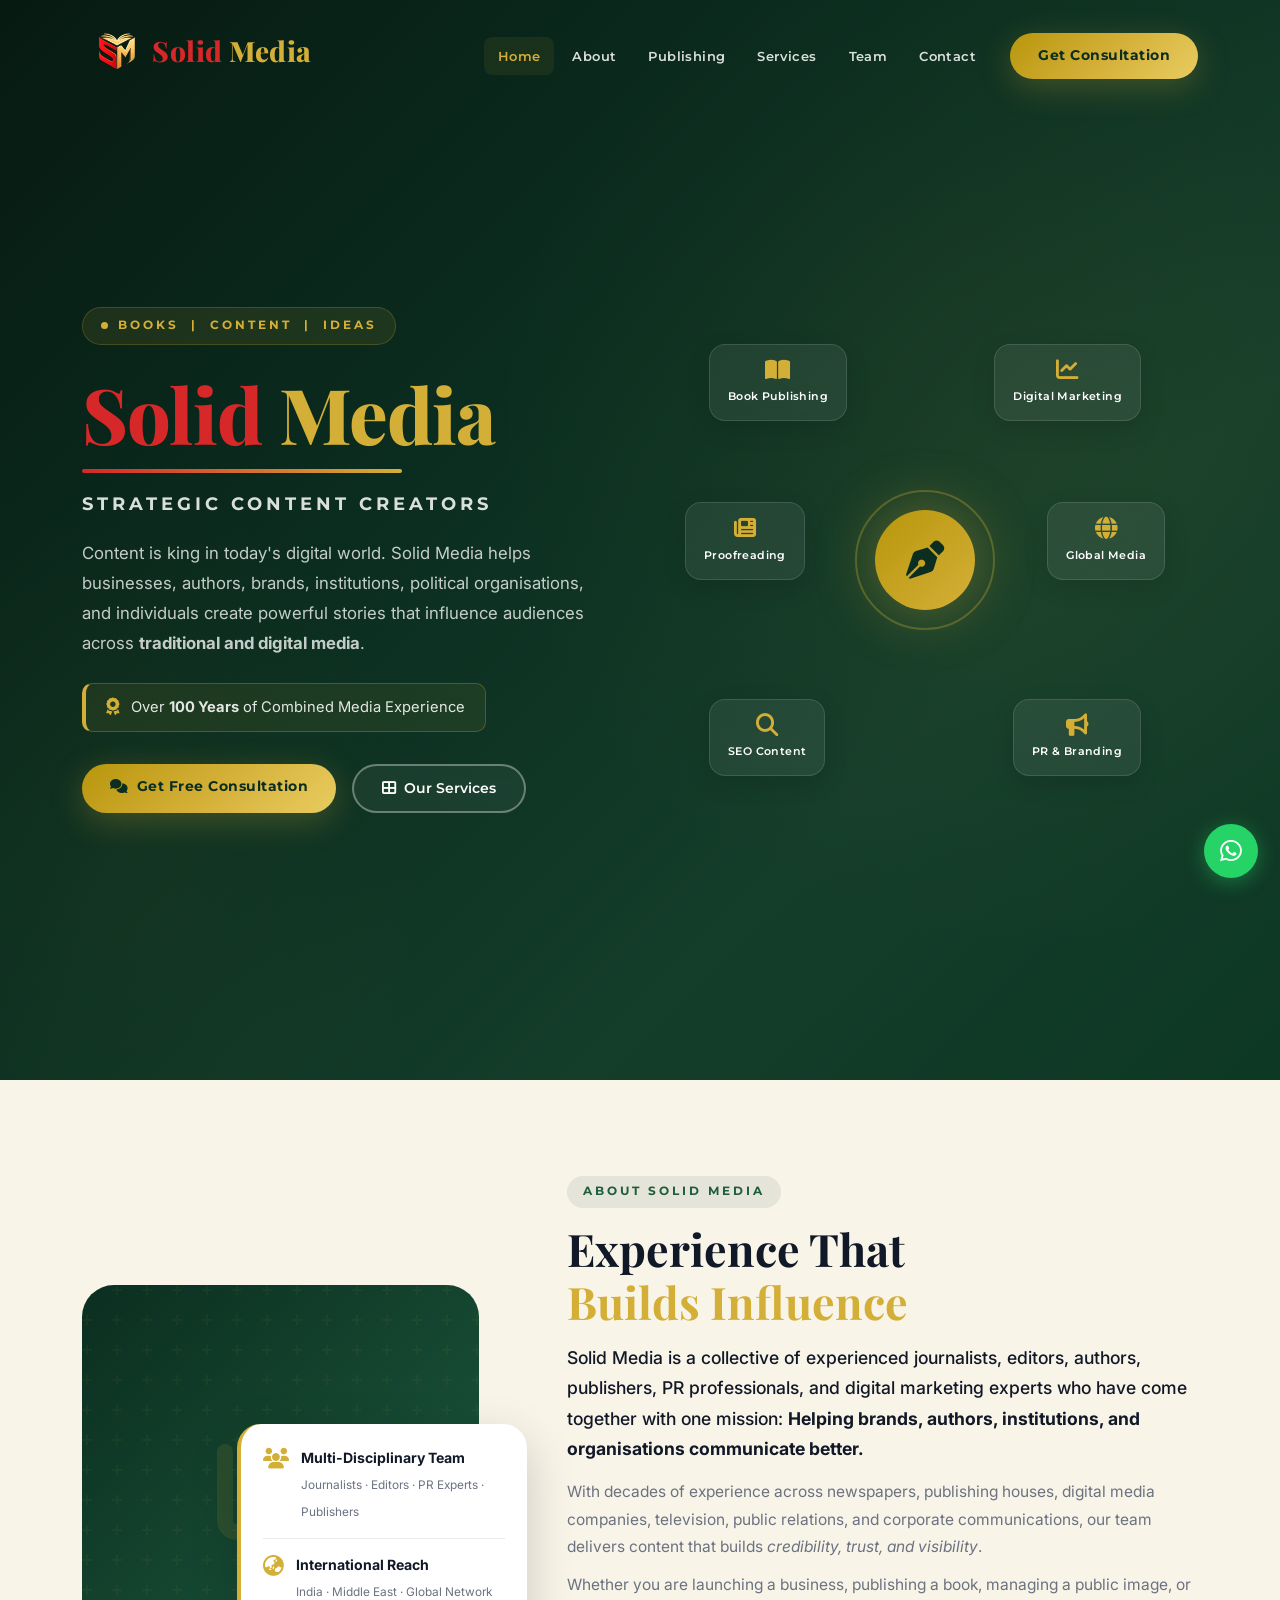
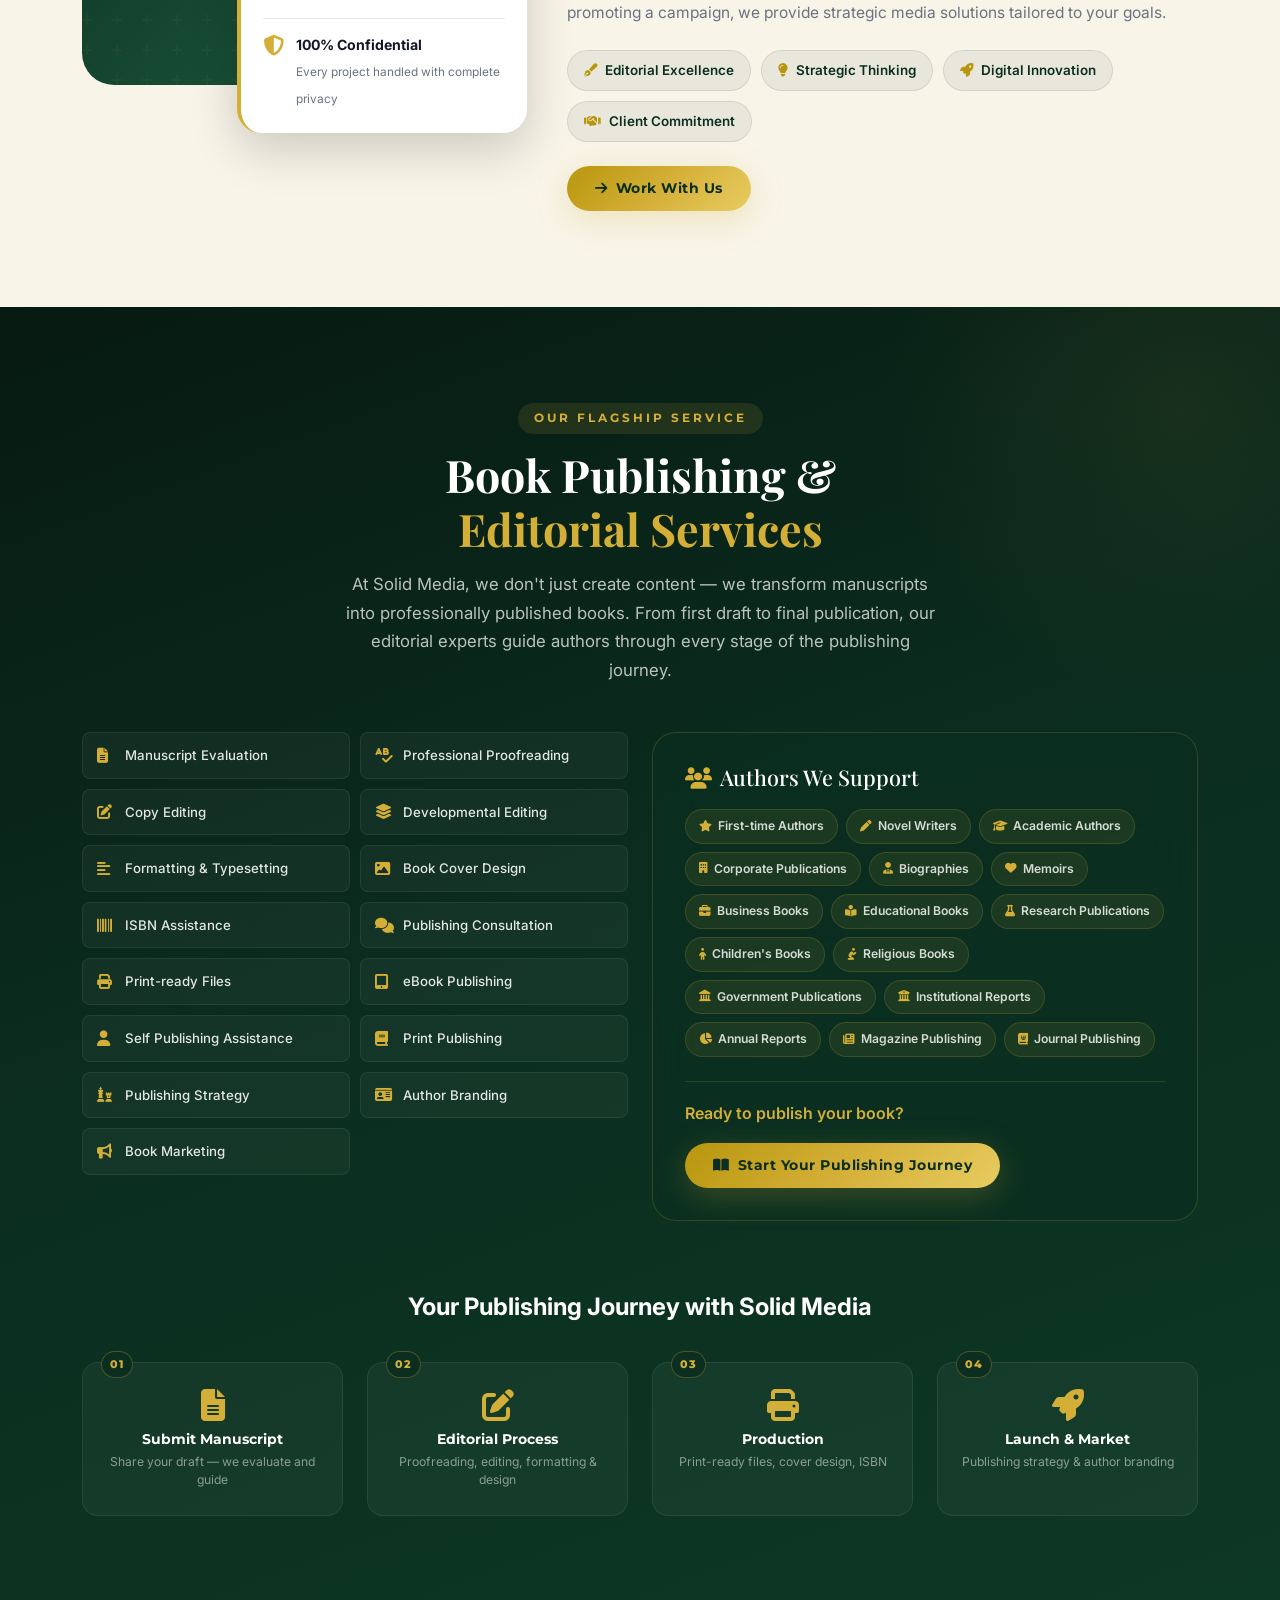
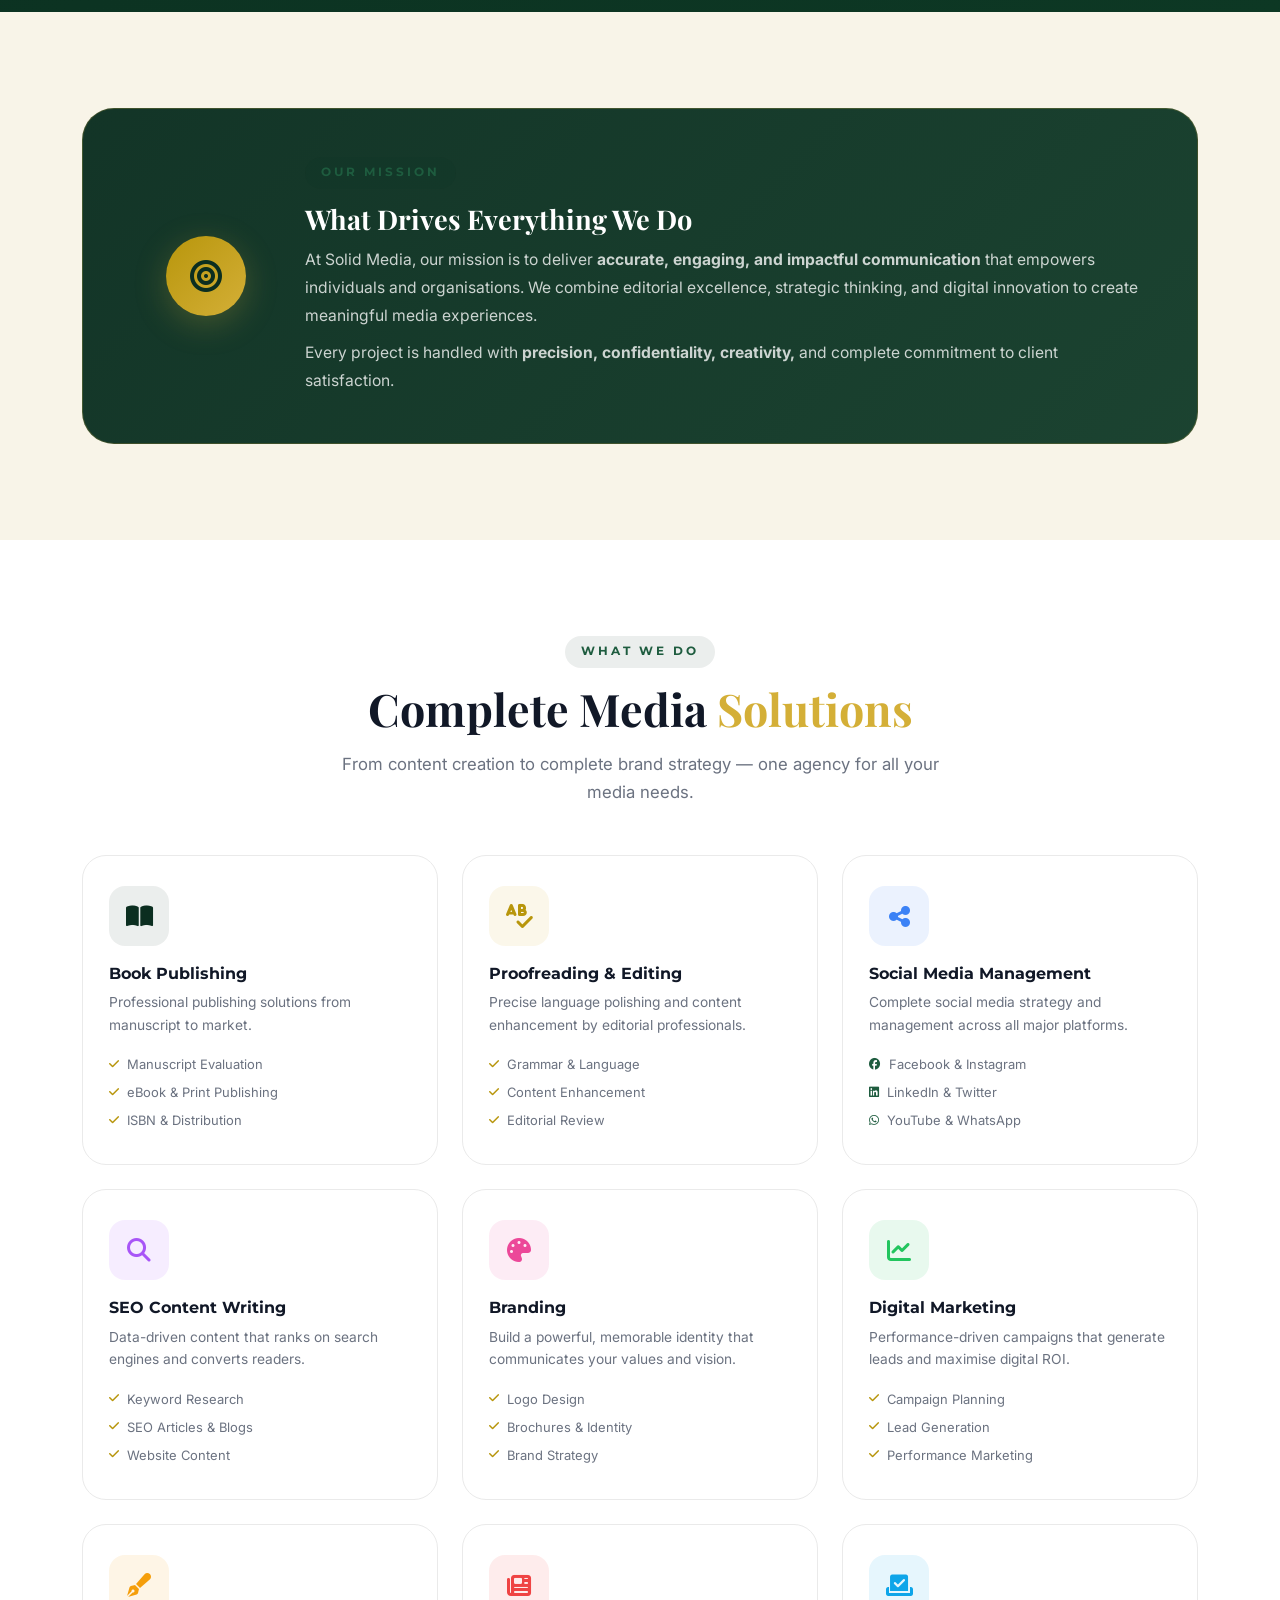
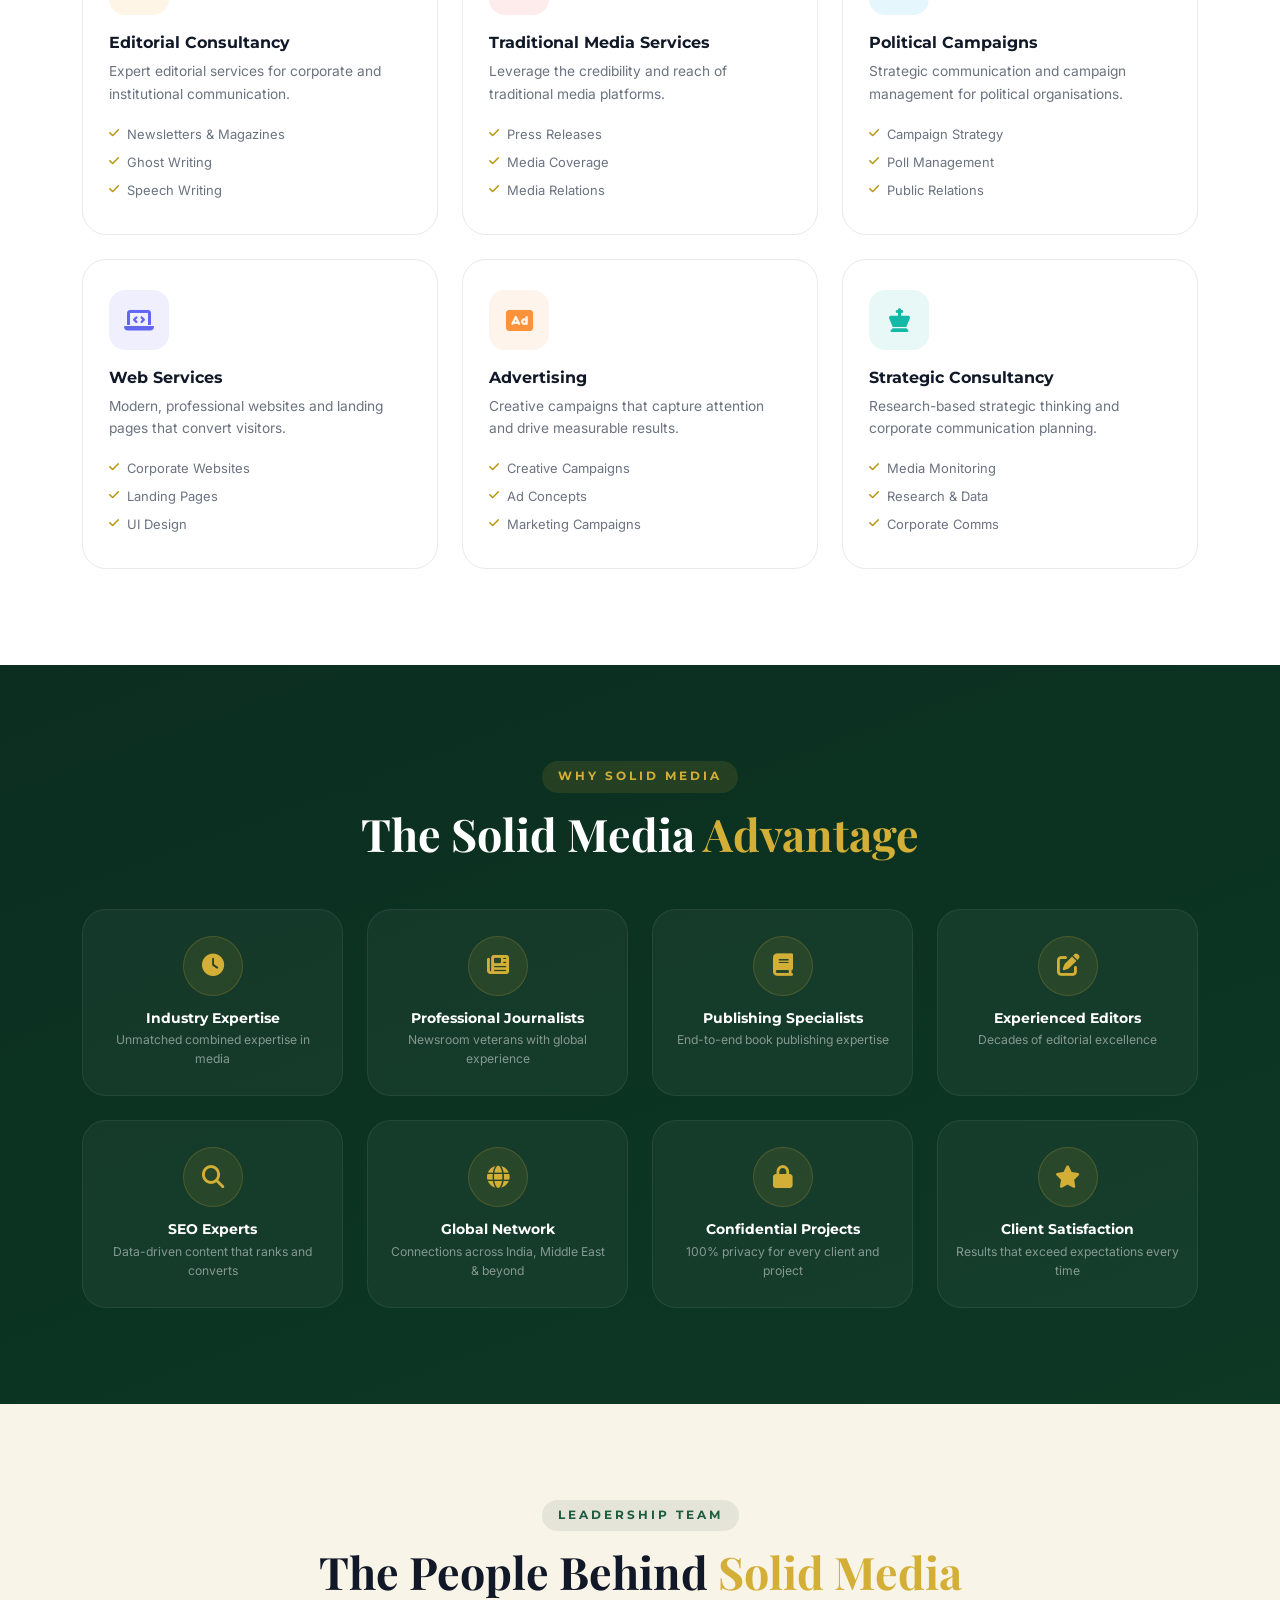
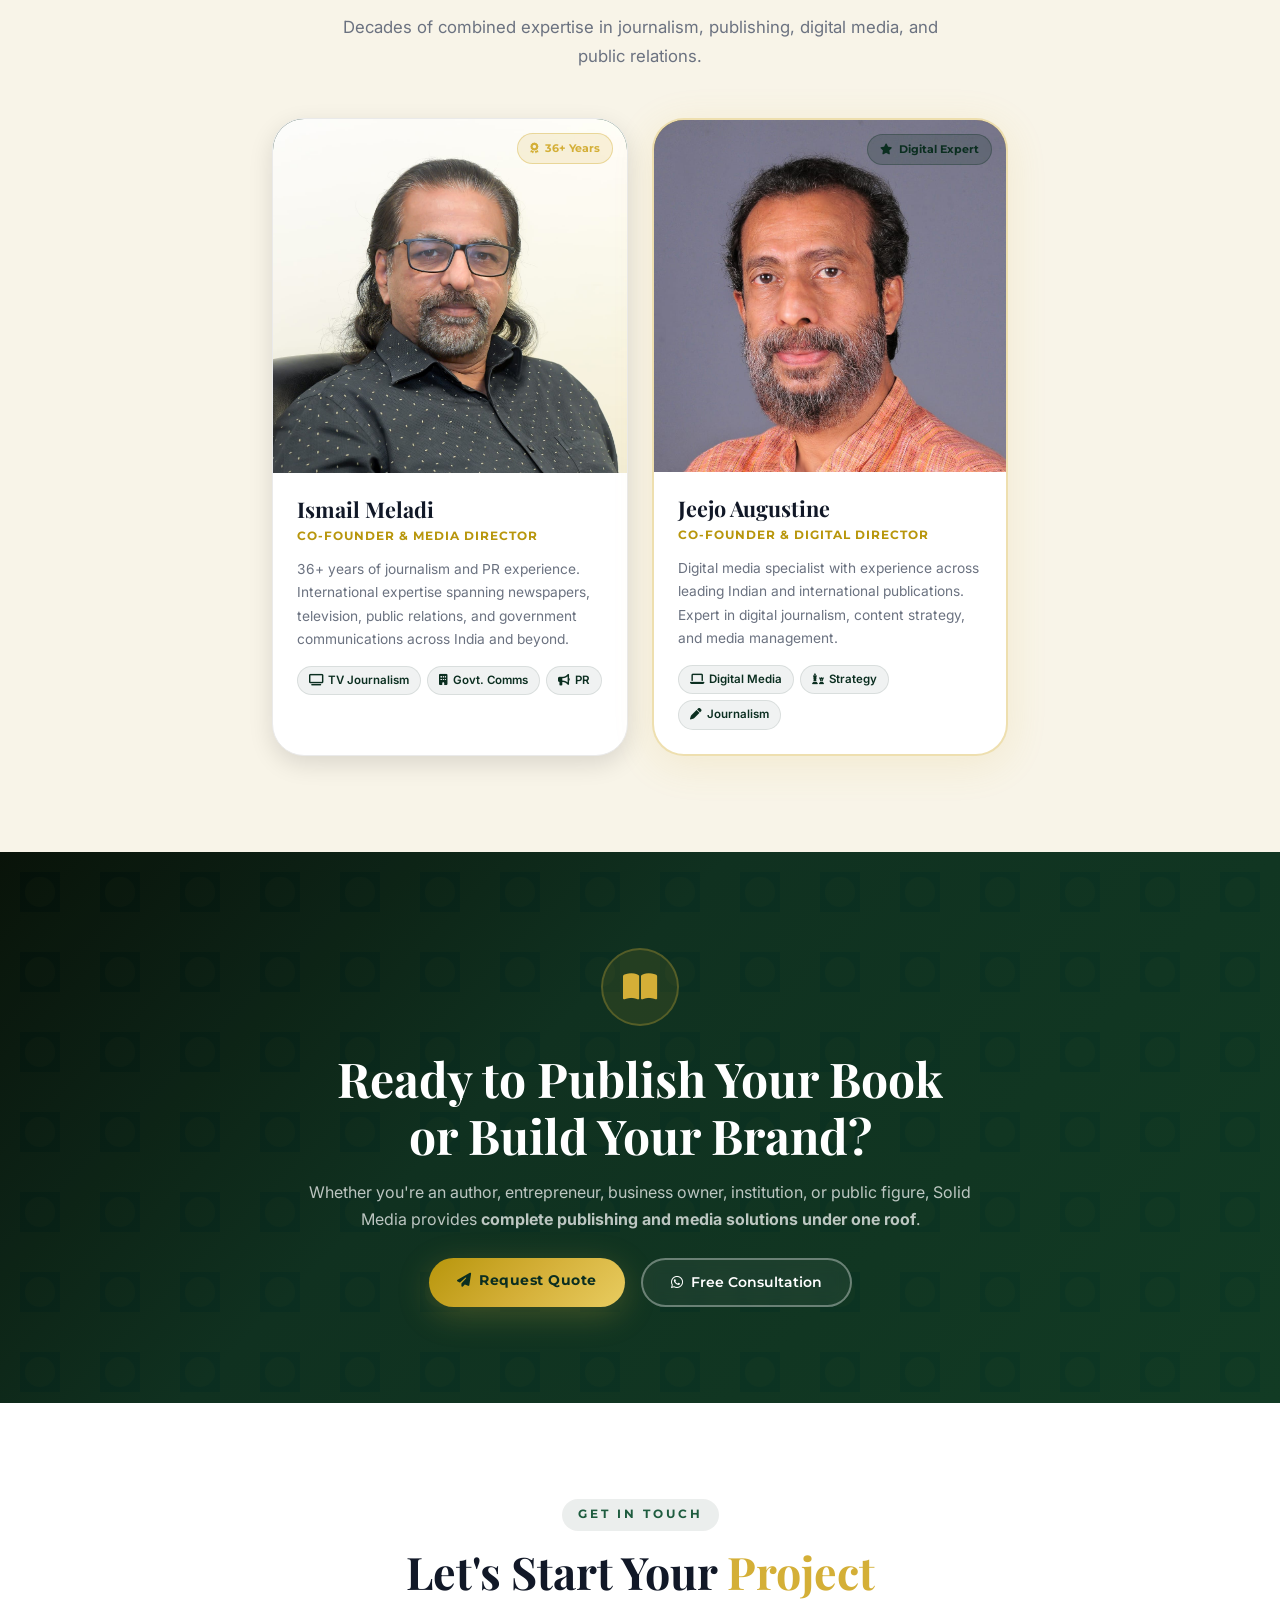
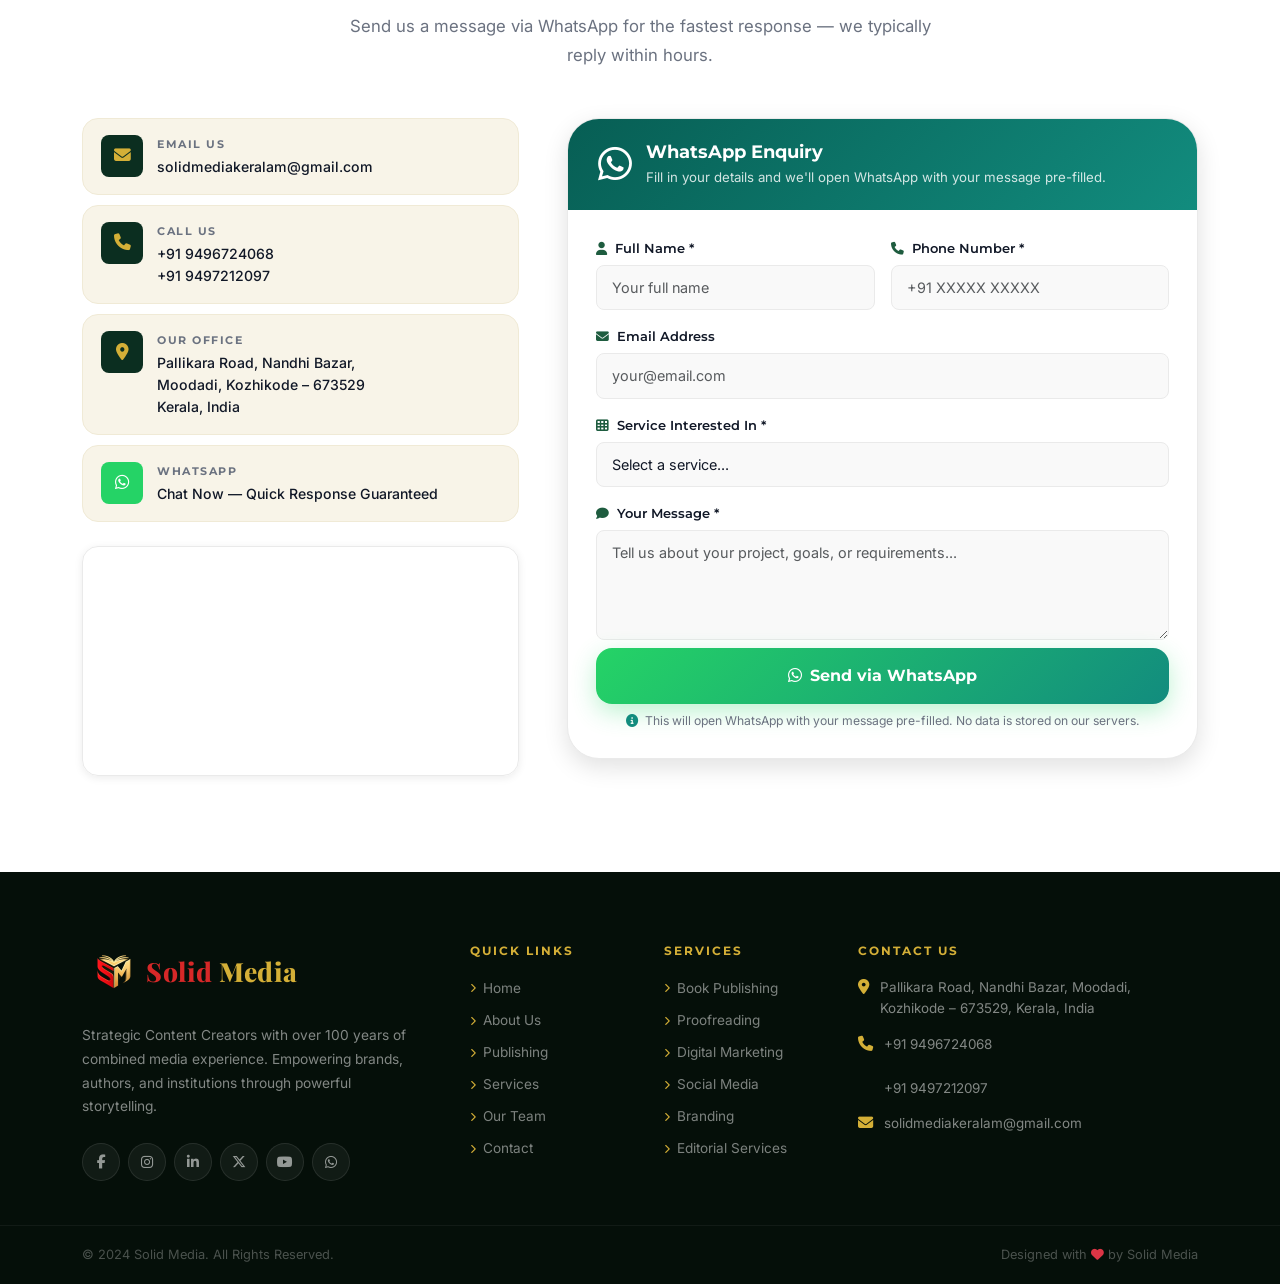
==== index.html @ 8f3c7fc7 "Move website to root" ====
<!DOCTYPE html>
<html lang="en">
<head>
    <meta charset="UTF-8">
    <meta name="viewport" content="width=device-width, initial-scale=1.0">
    <meta name="description" content="Solid Media helps businesses, authors, brands, institutions, and individuals create powerful stories that influence audiences across traditional and digital media.">
    <meta name="keywords" content="book publishing, digital marketing, content creation, proofreading, editorial services, Kerala, Kozhikode">
    <meta name="author" content="Solid Media">
    <title>Solid Media — Strategic Content Creators</title>

    <!-- Favicons -->
    <link rel="shortcut icon" href="static/favicon/favicon.ico" type="image/x-icon">
    <link rel="icon" type="image/png" sizes="16x16" href="static/favicon/favicon-16x16.png">
    <link rel="icon" type="image/png" sizes="32x32" href="static/favicon/favicon-32x32.png">
    <link rel="apple-touch-icon" sizes="180x180" href="static/favicon/apple-touch-icon.png">
    <link rel="manifest" href="static/favicon/site.webmanifest">

    <!-- Google Fonts -->
    <link rel="preconnect" href="https://fonts.googleapis.com">
    <link rel="preconnect" href="https://fonts.gstatic.com" crossorigin>
    <link href="https://fonts.googleapis.com/css2?family=Playfair+Display:wght@400;600;700;800&family=Inter:wght@300;400;500;600;700&family=Montserrat:wght@400;600;700;800&display=swap" rel="stylesheet">

    <!-- Bootstrap 5 -->
    <link href="https://cdn.jsdelivr.net/npm/bootstrap@5.3.2/dist/css/bootstrap.min.css" rel="stylesheet">

    <!-- Font Awesome 6 -->
    <link rel="stylesheet" href="https://cdnjs.cloudflare.com/ajax/libs/font-awesome/6.5.0/css/all.min.css">

    <!-- Custom CSS -->
    <link rel="stylesheet" href="static/css/style.css">
</head>
<body>

    <!-- ========== LOADING SCREEN ========== -->
    <div id="loadingScreen">
        <div class="loader-inner">
            <img src="static/images/solidmedialogo.png" alt="Solid Media" class="loader-logo-img">
            <div class="loader-bar"><div class="loader-progress"></div></div>
            <p class="loader-text">Strategic Content Creators</p>
        </div>
    </div>

    <!-- ========== STICKY NAVBAR ========== -->
    <nav class="navbar navbar-expand-lg fixed-top" id="mainNavbar">
        <div class="container">
            <!-- Logo -->
            <a class="navbar-brand d-flex align-items-center" href="#">
                <img src="static/images/solidmedialogo.png" alt="Solid Media" class="navbar-logo">
                <span class="navbar-brand-text"><span class="headline-red">Solid</span> <span class="text-gold">Media</span></span>
            </a>

            <!-- Mobile Toggle -->
            <button class="navbar-toggler" type="button" data-bs-toggle="collapse" data-bs-target="#navbarNav"
                    aria-controls="navbarNav" aria-expanded="false" aria-label="Toggle navigation">
                <span class="navbar-toggler-icon"></span>
            </button>

            <!-- Nav Links -->
            <div class="collapse navbar-collapse" id="navbarNav">
                <ul class="navbar-nav ms-auto align-items-lg-center gap-lg-1">
                    <li class="nav-item"><a class="nav-link" href="#home">Home</a></li>
                    <li class="nav-item"><a class="nav-link" href="#about">About</a></li>
                    <li class="nav-item"><a class="nav-link" href="#publishing">Publishing</a></li>
                    <li class="nav-item"><a class="nav-link" href="#services">Services</a></li>
                    <li class="nav-item"><a class="nav-link" href="#team">Team</a></li>
                    <li class="nav-item"><a class="nav-link" href="#contact">Contact</a></li>
                    <li class="nav-item ms-lg-3">
                        <a class="btn btn-gold" href="#contact">Get Consultation</a>
                    </li>
                </ul>
            </div>
        </div>
    </nav>

    <!-- ========== MAIN CONTENT ========== -->
    <main>

        <!-- ============================================================
             HERO SECTION
        ============================================================ -->
        <section class="hero-section" id="home">
            <div class="hero-bg-overlay"></div>
            <div class="hero-particles" id="particles"></div>

            <div class="container hero-container">
                <div class="row align-items-center min-vh-100">

                    <!-- Hero Text -->
                    <div class="col-lg-6 hero-text" data-aos="fade-right">

                        <div class="hero-eyebrow">
                            <span class="eyebrow-dot"></span>
                            Books &nbsp;|&nbsp; Content &nbsp;|&nbsp; Ideas
                        </div>

                        <div class="hero-title">
                            <h1 class="hero-headline">
                                <span class="headline-red">Solid</span>
                                <span class="headline-gold">Media</span>
                            </h1>
                            <div class="headline-line"></div>
                            <p class="hero-subtitle">Strategic Content Creators</p>
                        </div>

                        <p class="hero-sub">
                            Content is king in today's digital world. Solid Media helps businesses, authors, brands,
                            institutions, political organisations, and individuals create powerful stories that
                            influence audiences across <strong>traditional and digital media</strong>.
                        </p>

                        <div class="hero-badge">
                            <i class="fas fa-award"></i>
                            <span>Over <strong>100 Years</strong> of Combined Media Experience</span>
                        </div>

                        <div class="hero-cta gap-3 mt-4 d-flex flex-wrap">
                            <a href="#contact" class="btn btn-gold btn-lg">
                                <i class="fas fa-comments me-2"></i>Get Free Consultation
                            </a>
                            <a href="#services" class="btn btn-outline-light btn-lg">
                                <i class="fas fa-th-large me-2"></i>Our Services
                            </a>
                        </div>

                    </div>

                    <!-- Hero Illustration -->
                    <div class="col-lg-6 hero-visual" data-aos="fade-left" data-aos-delay="200">
                        <div class="hero-illustration">
                            <div class="hero-card hero-card-1">
                                <i class="fas fa-book-open"></i>
                                <span>Book Publishing</span>
                            </div>
                            <div class="hero-card hero-card-2">
                                <i class="fas fa-chart-line"></i>
                                <span>Digital Marketing</span>
                            </div>
                            <div class="hero-card hero-card-3">
                                <i class="fas fa-newspaper"></i>
                                <span>Proofreading</span>
                            </div>
                            <div class="hero-card hero-card-4">
                                <i class="fas fa-globe"></i>
                                <span>Global Media</span>
                            </div>
                            <div class="hero-center-orb">
                                <div class="orb-ring"></div>
                                <div class="orb-inner">
                                    <i class="fas fa-pen-nib"></i>
                                </div>
                            </div>
                            <div class="hero-card hero-card-5">
                                <i class="fas fa-search"></i>
                                <span>SEO Content</span>
                            </div>
                            <div class="hero-card hero-card-6">
                                <i class="fas fa-bullhorn"></i>
                                <span>PR & Branding</span>
                            </div>
                        </div>
                    </div>

                </div>
            </div>
        </section>


        <!-- ============================================================
             ABOUT SECTION
        ============================================================ -->
        <section class="about-section section-pad" id="about">
            <div class="container">
                <div class="row g-5 align-items-center">

                    <!-- About Visual -->
                    <div class="col-lg-5" data-aos="fade-right">
                        <div class="about-visual-wrap">
                            <div class="about-img-bg"></div>
                            <div class="about-stats-card">
                                <div class="as-item">
                                    <i class="fas fa-users"></i>
                                    <div>
                                        <strong>Multi-Disciplinary Team</strong>
                                        <span>Journalists · Editors · PR Experts · Publishers</span>
                                    </div>
                                </div>
                                <div class="as-item">
                                    <i class="fas fa-globe-asia"></i>
                                    <div>
                                        <strong>International Reach</strong>
                                        <span>India · Middle East · Global Network</span>
                                    </div>
                                </div>
                                <div class="as-item">
                                    <i class="fas fa-shield-alt"></i>
                                    <div>
                                        <strong>100% Confidential</strong>
                                        <span>Every project handled with complete privacy</span>
                                    </div>
                                </div>
                            </div>
                        </div>
                    </div>

                    <!-- About Text -->
                    <div class="col-lg-7" data-aos="fade-left">
                        <div class="section-label">About Solid Media</div>
                        <h2 class="section-heading">Experience That<br><span class="text-gold">Builds Influence</span></h2>
                        <p class="about-lead">
                            Solid Media is a collective of experienced journalists, editors, authors, publishers, PR
                            professionals, and digital marketing experts who have come together with one mission:
                            <strong>Helping brands, authors, institutions, and organisations communicate better.</strong>
                        </p>
                        <p class="about-body">
                            With decades of experience across newspapers, publishing houses, digital media companies,
                            television, public relations, and corporate communications, our team delivers content that
                            builds <em>credibility, trust, and visibility</em>.
                        </p>
                        <p class="about-body">
                            Whether you are launching a business, publishing a book, managing a public image, or
                            promoting a campaign, we provide strategic media solutions tailored to your goals.
                        </p>

                        <div class="about-pillars mt-4">
                            <div class="pillar-item"><i class="fas fa-pen-fancy"></i><span>Editorial Excellence</span></div>
                            <div class="pillar-item"><i class="fas fa-lightbulb"></i><span>Strategic Thinking</span></div>
                            <div class="pillar-item"><i class="fas fa-rocket"></i><span>Digital Innovation</span></div>
                            <div class="pillar-item"><i class="fas fa-handshake"></i><span>Client Commitment</span></div>
                        </div>

                        <a href="#contact" class="btn btn-gold mt-4">
                            <i class="fas fa-arrow-right me-2"></i>Work With Us
                        </a>
                    </div>

                </div>
            </div>
        </section>


        <!-- ============================================================
             BOOK PUBLISHING — FLAGSHIP SECTION
        ============================================================ -->
        <section class="publishing-section section-pad" id="publishing">
            <div class="publishing-bg-accent"></div>
            <div class="container">

                <div class="text-center mb-5" data-aos="fade-up">
                    <div class="section-label label-gold">Our Flagship Service</div>
                    <h2 class="section-heading heading-light">
                        Book Publishing &<br><span class="text-gold">Editorial Services</span>
                    </h2>
                    <p class="section-sub text-light-muted">
                        At Solid Media, we don't just create content — we transform manuscripts into professionally
                        published books. From first draft to final publication, our editorial experts guide authors
                        through every stage of the publishing journey.
                    </p>
                </div>

                <div class="row g-4 mb-5">

                    <!-- Left: Services List -->
                    <div class="col-lg-6" data-aos="fade-right">
                        <div class="pub-services-grid">
                            <div class="pub-service-item"><i class="fas fa-file-alt"></i><span>Manuscript Evaluation</span></div>
                            <div class="pub-service-item"><i class="fas fa-spell-check"></i><span>Professional Proofreading</span></div>
                            <div class="pub-service-item"><i class="fas fa-edit"></i><span>Copy Editing</span></div>
                            <div class="pub-service-item"><i class="fas fa-layer-group"></i><span>Developmental Editing</span></div>
                            <div class="pub-service-item"><i class="fas fa-align-left"></i><span>Formatting & Typesetting</span></div>
                            <div class="pub-service-item"><i class="fas fa-image"></i><span>Book Cover Design</span></div>
                            <div class="pub-service-item"><i class="fas fa-barcode"></i><span>ISBN Assistance</span></div>
                            <div class="pub-service-item"><i class="fas fa-comments"></i><span>Publishing Consultation</span></div>
                            <div class="pub-service-item"><i class="fas fa-print"></i><span>Print-ready Files</span></div>
                            <div class="pub-service-item"><i class="fas fa-tablet-alt"></i><span>eBook Publishing</span></div>
                            <div class="pub-service-item"><i class="fas fa-user"></i><span>Self Publishing Assistance</span></div>
                            <div class="pub-service-item"><i class="fas fa-book"></i><span>Print Publishing</span></div>
                            <div class="pub-service-item"><i class="fas fa-chess"></i><span>Publishing Strategy</span></div>
                            <div class="pub-service-item"><i class="fas fa-id-card"></i><span>Author Branding</span></div>
                            <div class="pub-service-item"><i class="fas fa-bullhorn"></i><span>Book Marketing</span></div>
                        </div>
                    </div>

                    <!-- Right: Author Types -->
                    <div class="col-lg-6" data-aos="fade-left">
                        <div class="pub-authors-card glass-card-dark h-100">
                            <h4 class="pub-authors-heading">
                                <i class="fas fa-users me-2 text-gold"></i>Authors We Support
                            </h4>
                            <div class="pub-author-tags">
                                <span class="author-tag"><i class="fas fa-star"></i> First-time Authors</span>
                                <span class="author-tag"><i class="fas fa-pen"></i> Novel Writers</span>
                                <span class="author-tag"><i class="fas fa-graduation-cap"></i> Academic Authors</span>
                                <span class="author-tag"><i class="fas fa-building"></i> Corporate Publications</span>
                                <span class="author-tag"><i class="fas fa-user-tie"></i> Biographies</span>
                                <span class="author-tag"><i class="fas fa-heart"></i> Memoirs</span>
                                <span class="author-tag"><i class="fas fa-briefcase"></i> Business Books</span>
                                <span class="author-tag"><i class="fas fa-book-reader"></i> Educational Books</span>
                                <span class="author-tag"><i class="fas fa-flask"></i> Research Publications</span>
                                <span class="author-tag"><i class="fas fa-child"></i> Children's Books</span>
                                <span class="author-tag"><i class="fas fa-pray"></i> Religious Books</span>
                                <span class="author-tag"><i class="fas fa-landmark"></i> Government Publications</span>
                                <span class="author-tag"><i class="fas fa-university"></i> Institutional Reports</span>
                                <span class="author-tag"><i class="fas fa-chart-pie"></i> Annual Reports</span>
                                <span class="author-tag"><i class="fas fa-newspaper"></i> Magazine Publishing</span>
                                <span class="author-tag"><i class="fas fa-journal-whills"></i> Journal Publishing</span>
                            </div>
                            <div class="pub-cta-box mt-4">
                                <p class="text-gold fw-semibold mb-3">Ready to publish your book?</p>
                                <a href="#contact" class="btn btn-gold">
                                    <i class="fas fa-book-open me-2"></i>Start Your Publishing Journey
                                </a>
                            </div>
                        </div>
                    </div>
                </div>

                <!-- Journey Steps -->
                <div class="row g-4 mt-2" data-aos="fade-up">
                    <div class="col-12 text-center mb-2">
                        <h4 class="text-white fw-bold">Your Publishing Journey with Solid Media</h4>
                    </div>
                    <div class="col-md-3 col-6">
                        <div class="journey-step">
                            <div class="step-num">01</div>
                            <i class="fas fa-file-alt step-icon"></i>
                            <h6>Submit Manuscript</h6>
                            <p>Share your draft — we evaluate and guide</p>
                        </div>
                    </div>
                    <div class="col-md-3 col-6">
                        <div class="journey-step">
                            <div class="step-num">02</div>
                            <i class="fas fa-edit step-icon"></i>
                            <h6>Editorial Process</h6>
                            <p>Proofreading, editing, formatting & design</p>
                        </div>
                    </div>
                    <div class="col-md-3 col-6">
                        <div class="journey-step">
                            <div class="step-num">03</div>
                            <i class="fas fa-print step-icon"></i>
                            <h6>Production</h6>
                            <p>Print-ready files, cover design, ISBN</p>
                        </div>
                    </div>
                    <div class="col-md-3 col-6">
                        <div class="journey-step">
                            <div class="step-num">04</div>
                            <i class="fas fa-rocket step-icon"></i>
                            <h6>Launch & Market</h6>
                            <p>Publishing strategy & author branding</p>
                        </div>
                    </div>
                </div>

            </div>
        </section>


        <!-- ============================================================
             OUR MISSION
        ============================================================ -->
        <section class="mission-section section-pad" id="mission">
            <div class="container">
                <div class="mission-card glass-card-green" data-aos="zoom-in">
                    <div class="row align-items-center g-4">
                        <div class="col-lg-2 text-center">
                            <div class="mission-icon">
                                <i class="fas fa-bullseye"></i>
                            </div>
                        </div>
                        <div class="col-lg-10">
                            <div class="section-label">Our Mission</div>
                            <h3 class="mission-heading">What Drives Everything We Do</h3>
                            <p class="mission-text">
                                At Solid Media, our mission is to deliver <strong>accurate, engaging, and impactful communication</strong>
                                that empowers individuals and organisations. We combine editorial excellence, strategic thinking,
                                and digital innovation to create meaningful media experiences.
                            </p>
                            <p class="mission-text mb-0">
                                Every project is handled with <strong>precision, confidentiality, creativity,</strong> and complete
                                commitment to client satisfaction.
                            </p>
                        </div>
                    </div>
                </div>
            </div>
        </section>


        <!-- ============================================================
             SERVICES SECTION
        ============================================================ -->
        <section class="services-section section-pad" id="services">
            <div class="container">
                <div class="text-center mb-5" data-aos="fade-up">
                    <div class="section-label">What We Do</div>
                    <h2 class="section-heading">Complete Media <span class="text-gold">Solutions</span></h2>
                    <p class="section-sub">From content creation to complete brand strategy — one agency for all your media needs.</p>
                </div>

                <div class="row g-4">
                    <div class="col-lg-4 col-md-6" data-aos="fade-up" data-aos-delay="0">
                        <div class="service-card h-100">
                            <div class="sc-icon sc-icon-1"><i class="fas fa-book-open"></i></div>
                            <h4 class="sc-title">Book Publishing</h4>
                            <p class="sc-desc">Professional publishing solutions from manuscript to market.</p>
                            <ul class="sc-list">
                                <li><i class="fas fa-check"></i> Manuscript Evaluation</li>
                                <li><i class="fas fa-check"></i> eBook & Print Publishing</li>
                                <li><i class="fas fa-check"></i> ISBN & Distribution</li>
                            </ul>
                        </div>
                    </div>
                    <div class="col-lg-4 col-md-6" data-aos="fade-up" data-aos-delay="60">
                        <div class="service-card h-100">
                            <div class="sc-icon sc-icon-2"><i class="fas fa-spell-check"></i></div>
                            <h4 class="sc-title">Proofreading & Editing</h4>
                            <p class="sc-desc">Precise language polishing and content enhancement by editorial professionals.</p>
                            <ul class="sc-list">
                                <li><i class="fas fa-check"></i> Grammar & Language</li>
                                <li><i class="fas fa-check"></i> Content Enhancement</li>
                                <li><i class="fas fa-check"></i> Editorial Review</li>
                            </ul>
                        </div>
                    </div>
                    <div class="col-lg-4 col-md-6" data-aos="fade-up" data-aos-delay="120">
                        <div class="service-card h-100">
                            <div class="sc-icon sc-icon-3"><i class="fas fa-share-alt"></i></div>
                            <h4 class="sc-title">Social Media Management</h4>
                            <p class="sc-desc">Complete social media strategy and management across all major platforms.</p>
                            <ul class="sc-list">
                                <li><i class="fab fa-facebook"></i> Facebook & Instagram</li>
                                <li><i class="fab fa-linkedin"></i> LinkedIn & Twitter</li>
                                <li><i class="fab fa-whatsapp"></i> YouTube & WhatsApp</li>
                            </ul>
                        </div>
                    </div>
                    <div class="col-lg-4 col-md-6" data-aos="fade-up" data-aos-delay="0">
                        <div class="service-card h-100">
                            <div class="sc-icon sc-icon-4"><i class="fas fa-search"></i></div>
                            <h4 class="sc-title">SEO Content Writing</h4>
                            <p class="sc-desc">Data-driven content that ranks on search engines and converts readers.</p>
                            <ul class="sc-list">
                                <li><i class="fas fa-check"></i> Keyword Research</li>
                                <li><i class="fas fa-check"></i> SEO Articles & Blogs</li>
                                <li><i class="fas fa-check"></i> Website Content</li>
                            </ul>
                        </div>
                    </div>
                    <div class="col-lg-4 col-md-6" data-aos="fade-up" data-aos-delay="60">
                        <div class="service-card h-100">
                            <div class="sc-icon sc-icon-5"><i class="fas fa-palette"></i></div>
                            <h4 class="sc-title">Branding</h4>
                            <p class="sc-desc">Build a powerful, memorable identity that communicates your values and vision.</p>
                            <ul class="sc-list">
                                <li><i class="fas fa-check"></i> Logo Design</li>
                                <li><i class="fas fa-check"></i> Brochures & Identity</li>
                                <li><i class="fas fa-check"></i> Brand Strategy</li>
                            </ul>
                        </div>
                    </div>
                    <div class="col-lg-4 col-md-6" data-aos="fade-up" data-aos-delay="120">
                        <div class="service-card h-100">
                            <div class="sc-icon sc-icon-6"><i class="fas fa-chart-line"></i></div>
                            <h4 class="sc-title">Digital Marketing</h4>
                            <p class="sc-desc">Performance-driven campaigns that generate leads and maximise digital ROI.</p>
                            <ul class="sc-list">
                                <li><i class="fas fa-check"></i> Campaign Planning</li>
                                <li><i class="fas fa-check"></i> Lead Generation</li>
                                <li><i class="fas fa-check"></i> Performance Marketing</li>
                            </ul>
                        </div>
                    </div>
                    <div class="col-lg-4 col-md-6" data-aos="fade-up" data-aos-delay="0">
                        <div class="service-card h-100">
                            <div class="sc-icon sc-icon-7"><i class="fas fa-pen-fancy"></i></div>
                            <h4 class="sc-title">Editorial Consultancy</h4>
                            <p class="sc-desc">Expert editorial services for corporate and institutional communication.</p>
                            <ul class="sc-list">
                                <li><i class="fas fa-check"></i> Newsletters & Magazines</li>
                                <li><i class="fas fa-check"></i> Ghost Writing</li>
                                <li><i class="fas fa-check"></i> Speech Writing</li>
                            </ul>
                        </div>
                    </div>
                    <div class="col-lg-4 col-md-6" data-aos="fade-up" data-aos-delay="60">
                        <div class="service-card h-100">
                            <div class="sc-icon sc-icon-8"><i class="fas fa-newspaper"></i></div>
                            <h4 class="sc-title">Traditional Media Services</h4>
                            <p class="sc-desc">Leverage the credibility and reach of traditional media platforms.</p>
                            <ul class="sc-list">
                                <li><i class="fas fa-check"></i> Press Releases</li>
                                <li><i class="fas fa-check"></i> Media Coverage</li>
                                <li><i class="fas fa-check"></i> Media Relations</li>
                            </ul>
                        </div>
                    </div>
                    <div class="col-lg-4 col-md-6" data-aos="fade-up" data-aos-delay="120">
                        <div class="service-card h-100">
                            <div class="sc-icon sc-icon-9"><i class="fas fa-vote-yea"></i></div>
                            <h4 class="sc-title">Political Campaigns</h4>
                            <p class="sc-desc">Strategic communication and campaign management for political organisations.</p>
                            <ul class="sc-list">
                                <li><i class="fas fa-check"></i> Campaign Strategy</li>
                                <li><i class="fas fa-check"></i> Poll Management</li>
                                <li><i class="fas fa-check"></i> Public Relations</li>
                            </ul>
                        </div>
                    </div>
                    <div class="col-lg-4 col-md-6" data-aos="fade-up" data-aos-delay="0">
                        <div class="service-card h-100">
                            <div class="sc-icon sc-icon-10"><i class="fas fa-laptop-code"></i></div>
                            <h4 class="sc-title">Web Services</h4>
                            <p class="sc-desc">Modern, professional websites and landing pages that convert visitors.</p>
                            <ul class="sc-list">
                                <li><i class="fas fa-check"></i> Corporate Websites</li>
                                <li><i class="fas fa-check"></i> Landing Pages</li>
                                <li><i class="fas fa-check"></i> UI Design</li>
                            </ul>
                        </div>
                    </div>
                    <div class="col-lg-4 col-md-6" data-aos="fade-up" data-aos-delay="60">
                        <div class="service-card h-100">
                            <div class="sc-icon sc-icon-11"><i class="fas fa-ad"></i></div>
                            <h4 class="sc-title">Advertising</h4>
                            <p class="sc-desc">Creative campaigns that capture attention and drive measurable results.</p>
                            <ul class="sc-list">
                                <li><i class="fas fa-check"></i> Creative Campaigns</li>
                                <li><i class="fas fa-check"></i> Ad Concepts</li>
                                <li><i class="fas fa-check"></i> Marketing Campaigns</li>
                            </ul>
                        </div>
                    </div>
                    <div class="col-lg-4 col-md-6" data-aos="fade-up" data-aos-delay="120">
                        <div class="service-card h-100">
                            <div class="sc-icon sc-icon-12"><i class="fas fa-chess-king"></i></div>
                            <h4 class="sc-title">Strategic Consultancy</h4>
                            <p class="sc-desc">Research-based strategic thinking and corporate communication planning.</p>
                            <ul class="sc-list">
                                <li><i class="fas fa-check"></i> Media Monitoring</li>
                                <li><i class="fas fa-check"></i> Research & Data</li>
                                <li><i class="fas fa-check"></i> Corporate Comms</li>
                            </ul>
                        </div>
                    </div>
                </div>
            </div>
        </section>


        <!-- ============================================================
             WHY CHOOSE US
        ============================================================ -->
        <section class="why-section section-pad" id="why">
            <div class="container">
                <div class="text-center mb-5" data-aos="fade-up">
                    <div class="section-label label-gold">Why Solid Media</div>
                    <h2 class="section-heading heading-light">The Solid Media <span class="text-gold">Advantage</span></h2>
                </div>
                <div class="row g-4">
                    <div class="col-lg-3 col-md-4 col-6" data-aos="fade-up" data-aos-delay="0">
                        <div class="why-card"><div class="why-icon"><i class="fas fa-clock"></i></div><h6>Industry Expertise</h6><p>Unmatched combined expertise in media</p></div>
                    </div>
                    <div class="col-lg-3 col-md-4 col-6" data-aos="fade-up" data-aos-delay="50">
                        <div class="why-card"><div class="why-icon"><i class="fas fa-newspaper"></i></div><h6>Professional Journalists</h6><p>Newsroom veterans with global experience</p></div>
                    </div>
                    <div class="col-lg-3 col-md-4 col-6" data-aos="fade-up" data-aos-delay="100">
                        <div class="why-card"><div class="why-icon"><i class="fas fa-book"></i></div><h6>Publishing Specialists</h6><p>End-to-end book publishing expertise</p></div>
                    </div>
                    <div class="col-lg-3 col-md-4 col-6" data-aos="fade-up" data-aos-delay="150">
                        <div class="why-card"><div class="why-icon"><i class="fas fa-edit"></i></div><h6>Experienced Editors</h6><p>Decades of editorial excellence</p></div>
                    </div>
                    <div class="col-lg-3 col-md-4 col-6" data-aos="fade-up" data-aos-delay="0">
                        <div class="why-card"><div class="why-icon"><i class="fas fa-search"></i></div><h6>SEO Experts</h6><p>Data-driven content that ranks and converts</p></div>
                    </div>
                    <div class="col-lg-3 col-md-4 col-6" data-aos="fade-up" data-aos-delay="50">
                        <div class="why-card"><div class="why-icon"><i class="fas fa-globe"></i></div><h6>Global Network</h6><p>Connections across India, Middle East & beyond</p></div>
                    </div>
                    <div class="col-lg-3 col-md-4 col-6" data-aos="fade-up" data-aos-delay="100">
                        <div class="why-card"><div class="why-icon"><i class="fas fa-lock"></i></div><h6>Confidential Projects</h6><p>100% privacy for every client and project</p></div>
                    </div>
                    <div class="col-lg-3 col-md-4 col-6" data-aos="fade-up" data-aos-delay="150">
                        <div class="why-card"><div class="why-icon"><i class="fas fa-star"></i></div><h6>Client Satisfaction</h6><p>Results that exceed expectations every time</p></div>
                    </div>
                </div>
            </div>
        </section>


        <!-- ============================================================
             TEAM SECTION
        ============================================================ -->
        <section class="team-section section-pad" id="team">
            <div class="container">
                <div class="text-center mb-5" data-aos="fade-up">
                    <div class="section-label">Leadership Team</div>
                    <h2 class="section-heading">The People Behind <span class="text-gold">Solid Media</span></h2>
                    <p class="section-sub">Decades of combined expertise in journalism, publishing, digital media, and public relations.</p>
                </div>

                <div class="row g-4 justify-content-center">

                    <!-- Ismail Meladi -->
                    <div class="col-lg-4 col-md-6" data-aos="fade-up" data-aos-delay="0">
                        <div class="team-card">
                            <div class="team-photo-wrap">
                                <div class="team-photo-placeholder">
                                    <img src="static/images/ismail-meladi.jpeg" alt="Ismail Meladi" class="team-photo">
                                </div>
                                <div class="team-badge"><i class="fas fa-award"></i> 36+ Years</div>
                            </div>
                            <div class="team-info">
                                <h4 class="team-name">Ismail Meladi</h4>
                                <span class="team-role">Co-Founder & Media Director</span>
                                <p class="team-bio">
                                    36+ years of journalism and PR experience. International expertise spanning newspapers,
                                    television, public relations, and government communications across India and beyond.
                                </p>
                                <div class="team-expertise">
                                    <span class="exp-tag"><i class="fas fa-tv"></i> TV Journalism</span>
                                    <span class="exp-tag"><i class="fas fa-building"></i> Govt. Comms</span>
                                    <span class="exp-tag"><i class="fas fa-bullhorn"></i> PR</span>
                                </div>
                            </div>
                        </div>
                    </div>

                    <!-- Jeejo Augustine -->
                    <div class="col-lg-4 col-md-6" data-aos="fade-up" data-aos-delay="100">
                        <div class="team-card team-card-featured">
                            <div class="team-photo-wrap">
                                <div class="team-photo-placeholder">
                                    <img src="static/images/jeejo-augustine.jpeg" alt="Jeejo Augustine" class="team-photo">
                                </div>
                                <div class="team-badge"><i class="fas fa-star"></i> Digital Expert</div>
                            </div>
                            <div class="team-info">
                                <h4 class="team-name">Jeejo Augustine</h4>
                                <span class="team-role">Co-Founder & Digital Director</span>
                                <p class="team-bio">
                                    Digital media specialist with experience across leading Indian and international publications.
                                    Expert in digital journalism, content strategy, and media management.
                                </p>
                                <div class="team-expertise">
                                    <span class="exp-tag"><i class="fas fa-laptop"></i> Digital Media</span>
                                    <span class="exp-tag"><i class="fas fa-chess"></i> Strategy</span>
                                    <span class="exp-tag"><i class="fas fa-pen"></i> Journalism</span>
                                </div>
                            </div>
                        </div>
                    </div>
                </div>
            </div>
        </section>


        <!-- ============================================================
             CTA SECTION
        ============================================================ -->
        <section class="cta-section" id="cta">
            <div class="cta-bg-pattern"></div>
            <div class="container">
                <div class="cta-inner text-center" data-aos="zoom-in">
                    <div class="cta-icon-ring mb-4">
                        <i class="fas fa-book-open"></i>
                    </div>
                    <h2 class="cta-heading">
                        Ready to Publish Your Book<br>or Build Your Brand?
                    </h2>
                    <p class="cta-sub">
                        Whether you're an author, entrepreneur, business owner, institution, or public figure,
                        Solid Media provides <strong>complete publishing and media solutions under one roof</strong>.
                    </p>
                    <div class="cta-buttons d-flex justify-content-center gap-3 flex-wrap mt-4">
                        <a href="#contact" class="btn btn-gold btn-lg">
                            <i class="fas fa-paper-plane me-2"></i>Request Quote
                        </a>
                        <a href="https://wa.me/919497212097" class="btn btn-outline-light btn-lg" target="_blank" rel="noopener">
                            <i class="fab fa-whatsapp me-2"></i>Free Consultation
                        </a>
                    </div>
                </div>
            </div>
        </section>


        <!-- ============================================================
             CONTACT SECTION
        ============================================================ -->
        <section class="contact-section section-pad" id="contact">
            <div class="container">
                <div class="text-center mb-5" data-aos="fade-up">
                    <div class="section-label">Get In Touch</div>
                    <h2 class="section-heading">Let's Start Your <span class="text-gold">Project</span></h2>
                    <p class="section-sub">Send us a message via WhatsApp for the fastest response — we typically reply within hours.</p>
                </div>

                <div class="row g-5">

                    <!-- Contact Info + Map -->
                    <div class="col-lg-5" data-aos="fade-right">
                        <div class="contact-info-cards mb-4">
                            <div class="ci-card">
                                <div class="ci-icon"><i class="fas fa-envelope"></i></div>
                                <div class="ci-content">
                                    <span class="ci-label">Email Us</span>
                                    <a href="mailto:solidmediakeralam@gmail.com" class="ci-value">solidmediakeralam@gmail.com</a>
                                </div>
                            </div>
                            <div class="ci-card">
                                <div class="ci-icon"><i class="fas fa-phone"></i></div>
                                <div class="ci-content">
                                    <span class="ci-label">Call Us</span>
                                    <a href="tel:+919496724068" class="ci-value">+91 9496724068</a>
                                    <a href="tel:+919497212097" class="ci-value">+91 9497212097</a>
                                </div>
                            </div>
                            <div class="ci-card">
                                <div class="ci-icon"><i class="fas fa-map-marker-alt"></i></div>
                                <div class="ci-content">
                                    <span class="ci-label">Our Office</span>
                                    <span class="ci-value">Pallikara Road, Nandhi Bazar,<br>Moodadi, Kozhikode – 673529<br>Kerala, India</span>
                                </div>
                            </div>
                            <div class="ci-card">
                                <div class="ci-icon ci-whatsapp"><i class="fab fa-whatsapp"></i></div>
                                <div class="ci-content">
                                    <span class="ci-label">WhatsApp</span>
                                    <a href="https://wa.me/919497212097" class="ci-value" target="_blank" rel="noopener">Chat Now — Quick Response Guaranteed</a>
                                </div>
                            </div>
                        </div>

                        <div class="map-wrapper">
                            <iframe
                                src="https://www.google.com/maps/embed?pb=!1m18!1m12!1m3!1d3912.2!2d75.9!3d11.35!2m3!1f0!2f0!3f0!3m2!1i1024!2i768!4f13.1!3m3!1m2!1s0x0%3A0x0!2zMTHCsDIxJzAwLjAiTiA3NcKwNTQnMDAuMCJF!5e0!3m2!1sen!2sin!4v1234567890"
                                width="100%" height="220"
                                style="border:0; border-radius:12px;"
                                allowfullscreen="" loading="lazy"
                                referrerpolicy="no-referrer-when-downgrade"
                                title="Solid Media Office Location, Moodadi, Kozhikode">
                            </iframe>
                        </div>
                    </div>

                    <!-- WhatsApp Enquiry Form -->
                    <div class="col-lg-7" data-aos="fade-left">
                        <div class="wa-form-card">
                            <div class="wa-form-header">
                                <i class="fab fa-whatsapp wa-icon"></i>
                                <div>
                                    <h4>WhatsApp Enquiry</h4>
                                    <p>Fill in your details and we'll open WhatsApp with your message pre-filled.</p>
                                </div>
                            </div>
                            <div class="wa-form" id="waForm">
                                <div class="row g-3">
                                    <div class="col-md-6">
                                        <label class="form-label" for="waName"><i class="fas fa-user me-1"></i> Full Name *</label>
                                        <input type="text" class="form-control sm-input" id="waName" placeholder="Your full name" required>
                                    </div>
                                    <div class="col-md-6">
                                        <label class="form-label" for="waPhone"><i class="fas fa-phone me-1"></i> Phone Number *</label>
                                        <input type="tel" class="form-control sm-input" id="waPhone" placeholder="+91 XXXXX XXXXX" required>
                                    </div>
                                    <div class="col-12">
                                        <label class="form-label" for="waEmail"><i class="fas fa-envelope me-1"></i> Email Address</label>
                                        <input type="email" class="form-control sm-input" id="waEmail" placeholder="your@email.com">
                                    </div>
                                    <div class="col-12">
                                        <label class="form-label" for="waService"><i class="fas fa-th me-1"></i> Service Interested In *</label>
                                        <select class="form-control sm-input sm-select" id="waService" required>
                                            <option value="">Select a service...</option>
                                            <option>Book Publishing</option>
                                            <option>Proofreading & Editing</option>
                                            <option>Manuscript Evaluation</option>
                                            <option>eBook Publishing</option>
                                            <option>Book Cover Design</option>
                                            <option>Author Branding & Marketing</option>
                                            <option>Social Media Management</option>
                                            <option>SEO Content Writing</option>
                                            <option>Branding & Logo Design</option>
                                            <option>Digital Marketing</option>
                                            <option>Editorial Consultancy</option>
                                            <option>Ghost Writing</option>
                                            <option>Traditional Media / PR</option>
                                            <option>Web Services</option>
                                            <option>Political Campaign Strategy</option>
                                            <option>Strategic Consultancy</option>
                                            <option>Other / General Enquiry</option>
                                        </select>
                                    </div>
                                    <div class="col-12">
                                        <label class="form-label" for="waMessage"><i class="fas fa-comment me-1"></i> Your Message *</label>
                                        <textarea class="form-control sm-input" id="waMessage" rows="4"
                                                  placeholder="Tell us about your project, goals, or requirements..." required></textarea>
                                    </div>
                                    <div class="col-12 mt-2">
                                        <button type="button" class="btn btn-whatsapp btn-lg w-100" onclick="sendToWhatsApp()">
                                            <i class="fab fa-whatsapp me-2"></i>Send via WhatsApp
                                        </button>
                                        <p class="wa-note mt-2">
                                            <i class="fas fa-info-circle me-1"></i>
                                            This will open WhatsApp with your message pre-filled. No data is stored on our servers.
                                        </p>
                                    </div>
                                </div>
                            </div>
                        </div>
                    </div>

                </div>
            </div>
        </section>

    </main>

    <!-- ========== FOOTER ========== -->
    <footer class="site-footer">
        <div class="footer-top">
            <div class="container">
                <div class="row g-5">

                    <!-- Brand Column -->
                    <div class="col-lg-4 col-md-6">
                        <div class="footer-brand">
                            <div class="d-flex align-items-center">
                                <img src="static/images/solidmedialogo.png" alt="Solid Media" class="footer-logo-img">
                                <span class="footer-brand-text"><span class="headline-red">Solid</span> <span class="text-gold">Media</span></span>
                            </div>
                            <p class="footer-tagline mt-3">
                                Strategic Content Creators with over 100 years of combined media experience.
                                Empowering brands, authors, and institutions through powerful storytelling.
                            </p>
                            <div class="social-icons mt-4">
                                <a href="#" class="social-icon" aria-label="Facebook"><i class="fab fa-facebook-f"></i></a>
                                <a href="#" class="social-icon" aria-label="Instagram"><i class="fab fa-instagram"></i></a>
                                <a href="#" class="social-icon" aria-label="LinkedIn"><i class="fab fa-linkedin-in"></i></a>
                                <a href="#" class="social-icon" aria-label="Twitter"><i class="fab fa-x-twitter"></i></a>
                                <a href="#" class="social-icon" aria-label="YouTube"><i class="fab fa-youtube"></i></a>
                                <a href="https://wa.me/919497212097" class="social-icon whatsapp-icon" aria-label="WhatsApp" target="_blank" rel="noopener"><i class="fab fa-whatsapp"></i></a>
                            </div>
                        </div>
                    </div>

                    <!-- Quick Links -->
                    <div class="col-lg-2 col-md-6 col-6">
                        <h5 class="footer-heading">Quick Links</h5>
                        <ul class="footer-links">
                            <li><a href="#home"><i class="fas fa-chevron-right"></i> Home</a></li>
                            <li><a href="#about"><i class="fas fa-chevron-right"></i> About Us</a></li>
                            <li><a href="#publishing"><i class="fas fa-chevron-right"></i> Publishing</a></li>
                            <li><a href="#services"><i class="fas fa-chevron-right"></i> Services</a></li>
                            <li><a href="#team"><i class="fas fa-chevron-right"></i> Our Team</a></li>
                            <li><a href="#contact"><i class="fas fa-chevron-right"></i> Contact</a></li>
                        </ul>
                    </div>

                    <!-- Services Links -->
                    <div class="col-lg-2 col-md-6 col-6">
                        <h5 class="footer-heading">Services</h5>
                        <ul class="footer-links">
                            <li><a href="#publishing"><i class="fas fa-chevron-right"></i> Book Publishing</a></li>
                            <li><a href="#services"><i class="fas fa-chevron-right"></i> Proofreading</a></li>
                            <li><a href="#services"><i class="fas fa-chevron-right"></i> Digital Marketing</a></li>
                            <li><a href="#services"><i class="fas fa-chevron-right"></i> Social Media</a></li>
                            <li><a href="#services"><i class="fas fa-chevron-right"></i> Branding</a></li>
                            <li><a href="#services"><i class="fas fa-chevron-right"></i> Editorial Services</a></li>
                        </ul>
                    </div>

                    <!-- Contact -->
                    <div class="col-lg-4 col-md-6">
                        <h5 class="footer-heading">Contact Us</h5>
                        <ul class="footer-contact">
                            <li>
                                <i class="fas fa-map-marker-alt"></i>
                                <span>Pallikara Road, Nandhi Bazar, Moodadi,<br>Kozhikode – 673529, Kerala, India</span>
                            </li>
                            <li>
                                <i class="fas fa-phone"></i>
                                <span>
                                    <a href="tel:+919496724068">+91 9496724068</a><br>
                                    <a href="tel:+919497212097">+91 9497212097</a>
                                </span>
                            </li>
                            <li>
                                <i class="fas fa-envelope"></i>
                                <span><a href="mailto:solidmediakeralam@gmail.com">solidmediakeralam@gmail.com</a></span>
                            </li>
                        </ul>
                    </div>

                </div>
            </div>
        </div>

        <!-- Footer Bottom -->
        <div class="footer-bottom">
            <div class="container">
                <div class="row align-items-center">
                    <div class="col-md-6">
                        <p>&copy; 2024 Solid Media. All Rights Reserved.</p>
                    </div>
                    <div class="col-md-6 text-md-end">
                        <p>Designed with <i class="fas fa-heart text-danger"></i> by Solid Media</p>
                    </div>
                </div>
            </div>
        </div>
    </footer>

    <!-- Back to Top Button -->
    <button id="backToTop" class="back-to-top" aria-label="Back to top">
        <i class="fas fa-arrow-up"></i>
    </button>

    <!-- WhatsApp Float Button -->
    <a href="https://wa.me/919497212097" class="whatsapp-float" target="_blank" rel="noopener" aria-label="Chat on WhatsApp">
        <i class="fab fa-whatsapp"></i>
    </a>

    <!-- Bootstrap 5 JS -->
    <script src="https://cdn.jsdelivr.net/npm/bootstrap@5.3.2/dist/js/bootstrap.bundle.min.js"></script>

    <!-- Custom JS -->
    <script src="static/js/main.js"></script>
</body>
</html>
---- static/css/style.css ----
/* ============================================================
   SOLID MEDIA — Premium Corporate Website Styles
   Colors: Dark Green (#0B2E20) · Gold (#D4AF37) · White · Cream
   ============================================================ */

:root {
    --green-dark:   #0B2E20;
    --green-mid:    #143D2A;
    --green-light:  #1E5C3F;
    --gold:         #D4AF37;
    --gold-light:   #E8CC60;
    --gold-dark:    #B8960C;
    --white:        #FFFFFF;
    --cream:        #F8F4E8;
    --cream-dark:   #F0EAD6;
    --red-accent:   #D62828;
    --gray-100:     #F9F9F9;
    --gray-200:     #EAEAEA;
    --text-dark:    #111827;
    --text-muted:   #6B7280;
    --shadow-sm:    0 2px 8px rgba(0,0,0,0.08);
    --shadow-md:    0 8px 24px rgba(0,0,0,0.12);
    --shadow-lg:    0 16px 48px rgba(0,0,0,0.18);
    --shadow-gold:  0 8px 32px rgba(212,175,55,0.25);
    --radius-sm:    8px;
    --radius-md:    16px;
    --radius-lg:    24px;
    --radius-xl:    32px;
    --transition:   all 0.3s cubic-bezier(0.4, 0, 0.2, 1);
    --font-display: 'Playfair Display', Georgia, serif;
    --font-body:    'Inter', sans-serif;
    --font-ui:      'Montserrat', sans-serif;
}

*, *::before, *::after { box-sizing: border-box; margin: 0; padding: 0; }
html { scroll-behavior: smooth; overflow-x: hidden; width: 100%; }
body { font-family: var(--font-body); color: var(--text-dark); background: var(--white); overflow-x: hidden; width: 100%; line-height: 1.7; }
section, footer { overflow: hidden; }
img { max-width: 100%; height: auto; }
a { text-decoration: none; transition: var(--transition); }

/* ============================================================
   LOADING SCREEN
   ============================================================ */
#loadingScreen {
    position: fixed;
    inset: 0;
    background: var(--green-dark);
    z-index: 9999;
    display: flex;
    align-items: center;
    justify-content: center;
    transition: opacity 0.6s ease, visibility 0.6s ease;
}
#loadingScreen.hidden { opacity: 0; visibility: hidden; pointer-events: none; }

.loader-inner { text-align: center; }

.loader-logo-img {
    max-height: 100px;
    max-width: 260px;
    width: auto;
    margin-bottom: 28px;
    animation: logoFadeIn 0.5s ease forwards;
}
@keyframes logoFadeIn { from { opacity: 0; transform: scale(0.92); } to { opacity: 1; transform: scale(1); } }

.loader-text {
    font-family: var(--font-ui);
    font-size: 0.72rem;
    font-weight: 600;
    letter-spacing: 3px;
    text-transform: uppercase;
    color: rgba(255,255,255,0.45);
    margin-top: 14px;
    margin-bottom: 0;
}

.loader-bar {
    width: 220px;
    height: 3px;
    background: rgba(255,255,255,0.1);
    border-radius: 99px;
    overflow: hidden;
    margin: 0 auto;
}
.loader-progress {
    height: 100%;
    background: linear-gradient(90deg, var(--gold-dark), var(--gold), var(--gold-light));
    border-radius: 99px;
    animation: loadProgress 1.8s ease forwards;
}
@keyframes loadProgress { 0% { width: 0; } 100% { width: 100%; } }

/* ============================================================
   TYPOGRAPHY UTILITIES
   ============================================================ */
.section-label {
    display: inline-block;
    font-family: var(--font-ui);
    font-size: 0.72rem;
    font-weight: 700;
    letter-spacing: 3px;
    text-transform: uppercase;
    color: var(--green-light);
    background: rgba(11,46,32,0.08);
    padding: 6px 16px;
    border-radius: 99px;
    margin-bottom: 14px;
}
.label-gold { color: var(--gold); background: rgba(212,175,55,0.12); }

.section-heading {
    font-family: var(--font-display);
    font-size: clamp(1.9rem, 3.5vw, 2.9rem);
    font-weight: 700;
    line-height: 1.2;
    color: var(--text-dark);
    margin-bottom: 14px;
}
.heading-light { color: var(--white); }

.section-sub {
    font-size: 1.05rem;
    color: var(--text-muted);
    max-width: 600px;
    margin: 0 auto 40px;
    line-height: 1.7;
}

.text-gold { color: var(--gold) !important; }
.text-light-muted { color: rgba(255,255,255,0.72) !important; }
.section-pad { padding: 96px 0; }

/* ============================================================
   BUTTONS
   ============================================================ */
.btn-gold {
    background: linear-gradient(135deg, var(--gold-dark), var(--gold), var(--gold-light));
    color: var(--green-dark);
    font-family: var(--font-ui);
    font-weight: 700;
    font-size: 0.88rem;
    letter-spacing: 0.5px;
    padding: 12px 28px;
    border-radius: 99px;
    border: none;
    box-shadow: var(--shadow-gold);
    transition: var(--transition);
}
.btn-gold:hover { transform: translateY(-2px); box-shadow: 0 12px 40px rgba(212,175,55,0.45); color: var(--green-dark); filter: brightness(1.08); }

.btn-outline-light {
    border: 2px solid rgba(255,255,255,0.35);
    color: var(--white);
    font-family: var(--font-ui);
    font-weight: 600;
    font-size: 0.88rem;
    padding: 12px 28px;
    border-radius: 99px;
    background: rgba(255,255,255,0.05);
    backdrop-filter: blur(8px);
    transition: var(--transition);
}
.btn-outline-light:hover { background: rgba(255,255,255,0.14); border-color: var(--white); color: var(--white); transform: translateY(-2px); }

.btn-whatsapp {
    background: linear-gradient(135deg, #25D366, #128C7E);
    color: var(--white);
    font-family: var(--font-ui);
    font-weight: 700;
    font-size: 1rem;
    border-radius: var(--radius-md);
    border: none;
    box-shadow: 0 8px 24px rgba(37,211,102,0.3);
    transition: var(--transition);
    padding: 16px;
}
.btn-whatsapp:hover { transform: translateY(-2px); box-shadow: 0 12px 40px rgba(37,211,102,0.5); color: var(--white); }

/* ============================================================
   GLASS CARDS
   ============================================================ */
.glass-card-dark {
    background: rgba(11,46,32,0.72);
    backdrop-filter: blur(20px);
    -webkit-backdrop-filter: blur(20px);
    border: 1px solid rgba(212,175,55,0.2);
    border-radius: var(--radius-lg);
    padding: 32px;
}
.glass-card-green {
    background: linear-gradient(135deg, rgba(11,46,32,0.97), rgba(20,61,42,0.97));
    border: 1px solid rgba(212,175,55,0.22);
    border-radius: var(--radius-xl);
    padding: 48px;
}

/* ============================================================
   NAVBAR
   ============================================================ */
#mainNavbar {
    background: rgba(11,46,32,0.0);
    padding: 16px 0;
    transition: all 0.4s ease;
    border-bottom: 1px solid transparent;
}
#mainNavbar.scrolled {
    background: rgba(11,46,32,0.97);
    backdrop-filter: blur(20px);
    -webkit-backdrop-filter: blur(20px);
    padding: 10px 0;
    border-bottom-color: rgba(212,175,55,0.18);
    box-shadow: 0 4px 24px rgba(0,0,0,0.28);
}

.navbar-logo {
    height: 70px;
    width: auto;
    object-fit: contain;
}
.navbar-brand-text {
    font-family: var(--font-display);
    font-size: 1.75rem;
    font-weight: 800;
    letter-spacing: 0.5px;
    display: inline-block;
    margin-top: -10px;
}

.navbar-nav .nav-link {
    font-family: var(--font-ui);
    font-size: 0.84rem;
    font-weight: 600;
    letter-spacing: 0.4px;
    color: rgba(255,255,255,0.85) !important;
    padding: 8px 14px !important;
    border-radius: 8px;
    transition: var(--transition);
}
.navbar-nav .nav-link:hover,
.navbar-nav .nav-link.active { color: var(--gold) !important; background: rgba(212,175,55,0.08); }

.navbar-toggler { border-color: rgba(212,175,55,0.4); padding: 6px 10px; }
.navbar-toggler-icon {
    background-image: url("data:image/svg+xml,%3csvg xmlns='http://www.w3.org/2000/svg' viewBox='0 0 30 30'%3e%3cpath stroke='rgba%28212%2C175%2C55%2C1%29' stroke-linecap='round' stroke-miterlimit='10' stroke-width='2' d='M4 7h22M4 15h22M4 23h22'/%3e%3c/svg%3e");
}

/* ============================================================
   HERO SECTION
   ============================================================ */
.hero-section {
    position: relative;
    min-height: 100vh;
    background: linear-gradient(135deg, #071a12 0%, var(--green-dark) 40%, #143D2A 70%, #0d3824 100%);
    overflow: hidden;
    display: flex;
    align-items: center;
}
.hero-bg-overlay {
    position: absolute;
    inset: 0;
    background:
        radial-gradient(ellipse 60% 70% at 80% 40%, rgba(212,175,55,0.06) 0%, transparent 70%),
        radial-gradient(ellipse 40% 60% at 10% 80%, rgba(212,175,55,0.04) 0%, transparent 60%);
    pointer-events: none;
}
.hero-particles { position: absolute; inset: 0; pointer-events: none; overflow: hidden; }
.hero-container { position: relative; z-index: 2; padding-top: 110px; padding-bottom: 70px; }

/* Eyebrow */
.hero-eyebrow {
    display: inline-flex;
    align-items: center;
    gap: 10px;
    font-family: var(--font-ui);
    font-size: 0.72rem;
    font-weight: 700;
    letter-spacing: 3px;
    text-transform: uppercase;
    color: var(--gold);
    background: rgba(212,175,55,0.1);
    border: 1px solid rgba(212,175,55,0.22);
    padding: 8px 18px;
    border-radius: 99px;
    margin-bottom: 28px;
}
.eyebrow-dot {
    width: 7px; height: 7px;
    background: var(--gold);
    border-radius: 50%;
    animation: blink 2s ease infinite;
}
@keyframes blink { 0%,100%{opacity:1;} 50%{opacity:0.25;} }

/* Hero Title */
.hero-title { margin-bottom: 20px; }

.hero-headline {
    font-family: var(--font-display);
    font-size: clamp(3.2rem, 6vw, 5.2rem);
    font-weight: 800;
    line-height: 1.05;
    letter-spacing: -1px;
    margin: 0 0 16px;
}
.headline-red  { color: var(--red-accent); }
.headline-gold { color: var(--gold); }

.headline-line {
    width: 320px;
    max-width: 100%;
    height: 4px;
    background: linear-gradient(90deg, var(--red-accent), var(--gold));
    border-radius: 99px;
    margin-bottom: 16px;
}

.hero-subtitle {
    font-family: var(--font-ui);
    font-size: 1.1rem;
    font-weight: 700;
    color: rgba(255,255,255,0.85);
    text-transform: uppercase;
    letter-spacing: 4px;
    margin: 0;
}

.hero-sub {
    font-size: 1.05rem;
    color: rgba(255,255,255,0.76);
    max-width: 520px;
    line-height: 1.78;
    margin-bottom: 24px;
    margin-top: 20px;
}

.hero-badge {
    display: inline-flex;
    align-items: center;
    gap: 12px;
    background: rgba(212,175,55,0.08);
    border: 1px solid rgba(212,175,55,0.28);
    border-left: 4px solid var(--gold);
    padding: 11px 20px;
    border-radius: 10px;
    font-size: 0.92rem;
    color: rgba(255,255,255,0.88);
    margin-bottom: 8px;
}
.hero-badge i { color: var(--gold); font-size: 1.1rem; }

/* Illustration */
.hero-visual { position: relative; display: flex; justify-content: center; align-items: center; }
.hero-illustration { position: relative; width: 480px; height: 480px; max-width: 100%; }
.hero-center-orb { position: absolute; top: 50%; left: 50%; transform: translate(-50%, -50%); z-index: 3; }
.orb-ring {
    position: absolute; top: 50%; left: 50%;
    transform: translate(-50%, -50%);
    width: 140px; height: 140px;
    border: 2px solid rgba(212,175,55,0.3);
    border-radius: 50%;
    animation: spin 12s linear infinite;
}
@keyframes spin { from{transform:translate(-50%,-50%) rotate(0deg);} to{transform:translate(-50%,-50%) rotate(360deg);} }
.orb-inner {
    width: 100px; height: 100px;
    background: linear-gradient(135deg, var(--gold-dark), var(--gold));
    border-radius: 50%;
    display: flex; align-items: center; justify-content: center;
    box-shadow: 0 0 60px rgba(212,175,55,0.4);
}
.orb-inner i { font-size: 2.4rem; color: var(--green-dark); }

.hero-card {
    position: absolute;
    background: rgba(255,255,255,0.07);
    backdrop-filter: blur(16px);
    -webkit-backdrop-filter: blur(16px);
    border: 1px solid rgba(255,255,255,0.12);
    border-radius: var(--radius-md);
    padding: 14px 18px;
    display: flex; flex-direction: column; align-items: center; gap: 6px;
    font-size: 0.7rem; font-weight: 600; font-family: var(--font-ui);
    color: var(--white); letter-spacing: 0.4px;
    animation: float 6s ease-in-out infinite;
    box-shadow: var(--shadow-md);
    z-index: 2; min-width: 100px; text-align: center;
}
.hero-card i { font-size: 1.4rem; color: var(--gold); }
.hero-card-1 { top: 5%;   left: 5%;   animation-delay: 0s; }
.hero-card-2 { top: 5%;   right: 5%;  animation-delay: 1s; }
.hero-card-3 { top: 38%;  left: 0%;   animation-delay: 2s; }
.hero-card-4 { top: 38%;  right: 0%;  animation-delay: 0.5s; }
.hero-card-5 { bottom: 5%;left: 5%;   animation-delay: 1.5s; }
.hero-card-6 { bottom: 5%;right: 5%;  animation-delay: 2.5s; }
@keyframes float { 0%,100%{transform:translateY(0);} 50%{transform:translateY(-12px);} }

.hero-scroll-hint {
    position: absolute; bottom: 28px; left: 50%; transform: translateX(-50%);
    display: flex; flex-direction: column; align-items: center; gap: 8px; z-index: 2;
    color: rgba(255,255,255,0.35); font-size: 0.68rem; font-family: var(--font-ui);
    letter-spacing: 2px; text-transform: uppercase;
}
.scroll-line {
    width: 1px; height: 40px;
    background: linear-gradient(to bottom, rgba(212,175,55,0.6), transparent);
    animation: scrollLine 2s ease-in-out infinite;
}
@keyframes scrollLine { 0%{opacity:1;transform:scaleY(0);transform-origin:top;} 50%{opacity:1;transform:scaleY(1);} 100%{opacity:0;transform:scaleY(1);} }

/* ============================================================
   ABOUT SECTION
   ============================================================ */
.about-section { background: var(--cream); }

.about-visual-wrap { position: relative; padding: 32px 40px 48px 0; }

.about-img-bg {
    width: 100%; height: 400px;
    background: linear-gradient(135deg, var(--green-dark) 0%, var(--green-light) 100%);
    border-radius: var(--radius-xl);
    position: relative; overflow: hidden;
}
.about-img-bg::before {
    content: '';
    position: absolute; inset: 0;
    background: url("data:image/svg+xml,%3Csvg width='60' height='60' viewBox='0 0 60 60' xmlns='http://www.w3.org/2000/svg'%3E%3Cg fill='none' fill-rule='evenodd'%3E%3Cg fill='%23D4AF37' fill-opacity='0.05'%3E%3Cpath d='M36 34v-4h-2v4h-4v2h4v4h2v-4h4v-2h-4zm0-30V0h-2v4h-4v2h4v4h2V6h4V4h-4zM6 34v-4H4v4H0v2h4v4h2v-4h4v-2H6zM6 4V0H4v4H0v2h4v4h2V6h4V4H6z'/%3E%3C/g%3E%3C/g%3E%3C/svg%3E");
}
.about-img-bg::after {
    content: '\f1ea';
    font-family: 'Font Awesome 6 Free'; font-weight: 900;
    position: absolute; top: 50%; left: 50%; transform: translate(-50%, -50%);
    font-size: 8rem; color: rgba(212,175,55,0.12);
}

.about-stats-card {
    position: absolute; bottom: 0; right: -8px; width: 290px;
    background: var(--white);
    border-radius: var(--radius-lg);
    padding: 22px;
    box-shadow: var(--shadow-lg);
    border-left: 4px solid var(--gold);
}
.as-item {
    display: flex; align-items: flex-start; gap: 12px;
    margin-bottom: 14px; padding-bottom: 14px;
    border-bottom: 1px solid var(--gray-200);
}
.as-item:last-child { margin-bottom: 0; padding-bottom: 0; border-bottom: none; }
.as-item > i { font-size: 1.3rem; color: var(--gold); margin-top: 2px; flex-shrink: 0; }
.as-item strong { display: block; font-size: 0.88rem; font-weight: 700; color: var(--text-dark); }
.as-item span { font-size: 0.74rem; color: var(--text-muted); line-height: 1.5; }

.about-lead { font-size: 1.1rem; color: var(--text-dark); font-weight: 500; line-height: 1.72; margin-bottom: 14px; }
.about-body { font-size: 0.97rem; color: var(--text-muted); line-height: 1.78; margin-bottom: 10px; }

.about-pillars { display: flex; flex-wrap: wrap; gap: 10px; }
.pillar-item {
    display: flex; align-items: center; gap: 8px;
    background: rgba(11,46,32,0.06);
    border: 1px solid rgba(11,46,32,0.1);
    padding: 8px 16px; border-radius: 99px;
    font-size: 0.84rem; font-weight: 600; color: var(--green-dark);
}
.pillar-item i { color: var(--gold-dark); }

/* ============================================================
   PUBLISHING SECTION
   ============================================================ */
.publishing-section {
    background: linear-gradient(160deg, #071a12 0%, var(--green-dark) 50%, #0d3824 100%);
    position: relative; overflow: hidden;
}
.publishing-bg-accent {
    position: absolute; top: -200px; right: -200px; width: 600px; height: 600px;
    background: radial-gradient(circle, rgba(212,175,55,0.07) 0%, transparent 70%);
    pointer-events: none;
}

.pub-services-grid { display: grid; grid-template-columns: 1fr 1fr; gap: 10px; }

.pub-service-item {
    display: flex; align-items: center; gap: 10px;
    background: rgba(255,255,255,0.04);
    border: 1px solid rgba(255,255,255,0.07);
    border-radius: var(--radius-sm);
    padding: 11px 14px;
    color: rgba(255,255,255,0.88);
    font-size: 0.83rem; font-weight: 500;
    transition: var(--transition);
}
.pub-service-item:hover { background: rgba(212,175,55,0.1); border-color: rgba(212,175,55,0.28); transform: translateX(4px); }
.pub-service-item i { color: var(--gold); font-size: 0.95rem; flex-shrink: 0; width: 18px; }

.pub-authors-heading { font-family: var(--font-display); font-size: 1.35rem; color: var(--white); margin-bottom: 18px; }

.pub-author-tags { display: flex; flex-wrap: wrap; gap: 8px; }
.author-tag {
    display: inline-flex; align-items: center; gap: 6px;
    background: rgba(212,175,55,0.09); border: 1px solid rgba(212,175,55,0.18);
    color: rgba(255,255,255,0.82); padding: 6px 13px; border-radius: 99px;
    font-size: 0.76rem; font-weight: 600; transition: var(--transition);
}
.author-tag:hover { background: rgba(212,175,55,0.2); border-color: var(--gold); color: var(--gold); }
.author-tag i { color: var(--gold); font-size: 0.72rem; }

.pub-cta-box { border-top: 1px solid rgba(212,175,55,0.18); padding-top: 18px; }

.journey-step {
    background: rgba(255,255,255,0.04);
    border: 1px solid rgba(255,255,255,0.08);
    border-radius: var(--radius-md); padding: 26px 18px;
    text-align: center; position: relative; transition: var(--transition);
    height: 100%;
}
.journey-step:hover { background: rgba(212,175,55,0.06); border-color: rgba(212,175,55,0.2); transform: translateY(-4px); }
.step-num {
    position: absolute; top: -12px; left: 18px;
    font-family: var(--font-ui); font-size: 0.68rem; font-weight: 800;
    color: var(--gold); background: var(--green-dark);
    border: 1px solid rgba(212,175,55,0.3); padding: 3px 8px;
    border-radius: 99px; letter-spacing: 1px;
}
.step-icon { font-size: 2rem; color: var(--gold); display: block; margin-bottom: 10px; }
.journey-step h6 { font-family: var(--font-ui); font-size: 0.88rem; font-weight: 700; color: var(--white); margin-bottom: 5px; }
.journey-step p { font-size: 0.76rem; color: rgba(255,255,255,0.5); margin: 0; line-height: 1.5; }

/* ============================================================
   MISSION SECTION
   ============================================================ */
.mission-section { background: var(--cream); }

.mission-icon {
    width: 80px; height: 80px;
    background: linear-gradient(135deg, var(--gold-dark), var(--gold));
    border-radius: 50%;
    display: flex; align-items: center; justify-content: center;
    margin: 0 auto; box-shadow: var(--shadow-gold);
}
.mission-icon i { font-size: 2rem; color: var(--green-dark); }
.mission-heading { font-family: var(--font-display); font-size: 1.7rem; font-weight: 700; color: var(--white); margin-bottom: 10px; }
.mission-text { font-size: 0.98rem; color: rgba(255,255,255,0.78); line-height: 1.78; margin-bottom: 10px; }

/* ============================================================
   SERVICES SECTION
   ============================================================ */
.services-section { background: var(--white); }

.service-card {
    background: var(--white);
    border: 1px solid var(--gray-200);
    border-radius: var(--radius-lg);
    padding: 30px 26px;
    transition: var(--transition);
    position: relative; overflow: hidden;
}
.service-card::before {
    content: ''; position: absolute; top: 0; left: 0; right: 0; height: 3px;
    background: linear-gradient(90deg, var(--gold-dark), var(--gold));
    transform: scaleX(0); transform-origin: left; transition: transform 0.4s ease;
}
.service-card:hover { box-shadow: var(--shadow-lg); transform: translateY(-5px); border-color: rgba(212,175,55,0.18); }
.service-card:hover::before { transform: scaleX(1); }

.sc-icon {
    width: 60px; height: 60px; border-radius: var(--radius-md);
    display: flex; align-items: center; justify-content: center;
    font-size: 1.5rem; margin-bottom: 18px; transition: var(--transition);
}
.service-card:hover .sc-icon { transform: scale(1.1) rotate(-5deg); }

.sc-icon-1  { background: rgba(11,46,32,0.08);  color: var(--green-dark); }
.sc-icon-2  { background: rgba(212,175,55,0.1); color: var(--gold-dark); }
.sc-icon-3  { background: rgba(59,130,246,0.1); color: #3B82F6; }
.sc-icon-4  { background: rgba(168,85,247,0.1); color: #A855F7; }
.sc-icon-5  { background: rgba(236,72,153,0.1); color: #EC4899; }
.sc-icon-6  { background: rgba(34,197,94,0.1);  color: #22C55E; }
.sc-icon-7  { background: rgba(245,158,11,0.1); color: #F59E0B; }
.sc-icon-8  { background: rgba(239,68,68,0.1);  color: #EF4444; }
.sc-icon-9  { background: rgba(14,165,233,0.1); color: #0EA5E9; }
.sc-icon-10 { background: rgba(99,102,241,0.1); color: #6366F1; }
.sc-icon-11 { background: rgba(251,146,60,0.1); color: #FB923C; }
.sc-icon-12 { background: rgba(20,184,166,0.1); color: #14B8A6; }

.sc-title { font-family: var(--font-ui); font-size: 1rem; font-weight: 700; color: var(--text-dark); margin-bottom: 8px; }
.sc-desc { font-size: 0.86rem; color: var(--text-muted); line-height: 1.65; margin-bottom: 14px; }
.sc-list { list-style: none; padding: 0; margin: 0; }
.sc-list li { font-size: 0.81rem; color: var(--text-muted); padding: 3px 0; display: flex; align-items: center; gap: 8px; }
.sc-list li i { color: var(--gold-dark); font-size: 0.72rem; }
.sc-list li .fab { color: var(--green-light); }

/* ============================================================
   WHY CHOOSE US
   ============================================================ */
.why-section { background: linear-gradient(160deg, var(--green-dark) 0%, #0d3824 100%); }

.why-card {
    background: rgba(255,255,255,0.04); border: 1px solid rgba(255,255,255,0.07);
    border-radius: var(--radius-lg); padding: 26px 18px; text-align: center; transition: var(--transition);
    height: 100%;
}
.why-card:hover { background: rgba(212,175,55,0.07); border-color: rgba(212,175,55,0.22); transform: translateY(-4px); box-shadow: 0 12px 32px rgba(0,0,0,0.2); }

.why-icon {
    width: 60px; height: 60px;
    background: rgba(212,175,55,0.1); border: 1px solid rgba(212,175,55,0.2);
    border-radius: 50%; display: flex; align-items: center; justify-content: center;
    margin: 0 auto 14px; font-size: 1.4rem; color: var(--gold); transition: var(--transition);
}
.why-card:hover .why-icon { background: var(--gold); color: var(--green-dark); }
.why-card h6 { font-family: var(--font-ui); font-size: 0.88rem; font-weight: 700; color: var(--white); margin-bottom: 5px; }
.why-card p { font-size: 0.76rem; color: rgba(255,255,255,0.48); margin: 0; line-height: 1.55; }

/* ============================================================
   TEAM SECTION — with square photo support
   ============================================================ */
.team-section { background: var(--cream); }

.team-card {
    background: var(--white);
    border-radius: var(--radius-xl);
    overflow: hidden;
    box-shadow: var(--shadow-md);
    transition: var(--transition);
    border: 1px solid var(--gray-200);
    height: 100%;
}
.team-card:hover { transform: translateY(-7px); box-shadow: var(--shadow-lg); }
.team-card-featured { border: 2px solid rgba(212,175,55,0.4); box-shadow: 0 8px 40px rgba(212,175,55,0.14); }

/* Photo wrap — square */
.team-photo-wrap {
    position: relative;
    width: 100%;
    aspect-ratio: 1 / 1;         /* Perfect square */
    overflow: hidden;
    background: linear-gradient(135deg, var(--green-dark), var(--green-light));
}

/* Actual photo — drop in and it fills the square */
.team-photo {
    width: 100%;
    height: 100%;
    object-fit: cover;
    object-position: center top;
    display: block;
}

/* Placeholder shown until photo is added */
.team-photo-placeholder {
    width: 100%; height: 100%;
    display: flex; flex-direction: column;
    align-items: center; justify-content: center;
    gap: 12px;
    background: linear-gradient(135deg, var(--green-dark), var(--green-light));
}
.team-initials {
    font-family: var(--font-display);
    font-size: 3.5rem; font-weight: 700; color: rgba(255,255,255,0.9);
    line-height: 1;
}
.photo-hint {
    font-size: 0.7rem; font-family: var(--font-ui); color: rgba(255,255,255,0.35);
    text-align: center; line-height: 1.6; margin: 0; padding: 0 16px;
}
.photo-hint code { font-size: 0.65rem; color: var(--gold); opacity: 0.7; }

/* Featured card uses gold gradient for placeholder */
.team-card-featured .team-photo-placeholder {
    background: linear-gradient(135deg, var(--gold-dark), var(--gold), var(--gold-light));
}
.team-card-featured .team-initials { color: var(--green-dark); }
.team-card-featured .photo-hint { color: rgba(11,46,32,0.5); }
.team-card-featured .photo-hint code { color: var(--green-dark); }

/* Badge on photo */
.team-badge {
    position: absolute; top: 14px; right: 14px; z-index: 2;
    background: rgba(212,175,55,0.15); border: 1px solid rgba(212,175,55,0.4);
    color: var(--gold); padding: 5px 12px; border-radius: 99px;
    font-size: 0.68rem; font-weight: 700; font-family: var(--font-ui);
}
.team-card-featured .team-badge { background: rgba(11,46,32,0.2); border-color: rgba(11,46,32,0.3); color: var(--green-dark); }
.team-badge i { margin-right: 4px; }

/* Team card info */
.team-info { padding: 24px; }
.team-name { font-family: var(--font-display); font-size: 1.35rem; font-weight: 700; color: var(--text-dark); margin-bottom: 3px; }
.team-role { display: block; font-size: 0.74rem; font-weight: 700; font-family: var(--font-ui); text-transform: uppercase; letter-spacing: 1px; color: var(--gold-dark); margin-bottom: 12px; }
.team-bio { font-size: 0.86rem; color: var(--text-muted); line-height: 1.7; margin-bottom: 14px; }
.team-expertise { display: flex; flex-wrap: wrap; gap: 6px; }
.exp-tag {
    display: inline-flex; align-items: center; gap: 5px;
    background: rgba(11,46,32,0.06); border: 1px solid rgba(11,46,32,0.1);
    color: var(--green-dark); padding: 4px 11px; border-radius: 99px;
    font-size: 0.72rem; font-weight: 600;
}

/* ============================================================
   CTA SECTION
   ============================================================ */
.cta-section {
    background: linear-gradient(135deg, #040f08 0%, var(--green-dark) 40%, #0d3824 100%);
    padding: 96px 0; position: relative; overflow: hidden;
}
.cta-bg-pattern {
    position: absolute; inset: 0;
    background: url("data:image/svg+xml,%3Csvg width='80' height='80' viewBox='0 0 80 80' xmlns='http://www.w3.org/2000/svg'%3E%3Cg fill='none' fill-rule='evenodd'%3E%3Cg fill='%23D4AF37' fill-opacity='0.025'%3E%3Cpath d='M0 0h80v80H0V0zm20 20v40h40V20H20zm20 35a15 15 0 1 1 0-30 15 15 0 0 1 0 30z' /%3E%3C/g%3E%3C/g%3E%3C/svg%3E");
    pointer-events: none;
}
.cta-inner { position: relative; z-index: 2; max-width: 700px; margin: 0 auto; }
.cta-icon-ring {
    width: 78px; height: 78px;
    background: rgba(212,175,55,0.1); border: 2px solid rgba(212,175,55,0.28);
    border-radius: 50%; display: flex; align-items: center; justify-content: center;
    margin: 0 auto; font-size: 1.9rem; color: var(--gold);
}
.cta-heading { font-family: var(--font-display); font-size: clamp(1.9rem, 3.8vw, 3rem); font-weight: 700; color: var(--white); line-height: 1.2; margin-bottom: 14px; }
.cta-sub { font-size: 1rem; color: rgba(255,255,255,0.72); line-height: 1.72; }

/* ============================================================
   CONTACT SECTION
   ============================================================ */
.contact-section { background: var(--white); }

.contact-info-cards { display: flex; flex-direction: column; gap: 10px; }
.ci-card {
    display: flex; align-items: flex-start; gap: 14px;
    background: var(--cream); border: 1px solid var(--cream-dark);
    border-radius: var(--radius-md); padding: 16px 18px; transition: var(--transition);
}
.ci-card:hover { border-color: rgba(212,175,55,0.3); box-shadow: var(--shadow-sm); }
.ci-icon {
    width: 42px; height: 42px;
    background: var(--green-dark); color: var(--gold);
    border-radius: var(--radius-sm);
    display: flex; align-items: center; justify-content: center;
    font-size: 1.05rem; flex-shrink: 0;
}
.ci-whatsapp { background: #25D366; color: var(--white); }
.ci-label { display: block; font-size: 0.68rem; font-weight: 700; letter-spacing: 1.5px; text-transform: uppercase; color: var(--text-muted); margin-bottom: 3px; font-family: var(--font-ui); }
.ci-value { display: block; font-size: 0.88rem; font-weight: 500; color: var(--text-dark); line-height: 1.55; }
.ci-content a { color: inherit; display: block; }
.ci-content a:hover { color: var(--green-light); }

.map-wrapper { border-radius: var(--radius-md); overflow: hidden; border: 1px solid var(--gray-200); box-shadow: var(--shadow-sm); }

/* WhatsApp Form */
.wa-form-card { background: var(--white); border: 1px solid var(--gray-200); border-radius: var(--radius-xl); overflow: hidden; box-shadow: var(--shadow-md); }
.wa-form-header { background: linear-gradient(135deg, #075E54, #128C7E); padding: 22px 30px; display: flex; align-items: center; gap: 14px; color: var(--white); }
.wa-icon { font-size: 2.4rem; }
.wa-form-header h4 { font-family: var(--font-ui); font-weight: 700; font-size: 1.15rem; margin: 0 0 3px; }
.wa-form-header p { font-size: 0.83rem; opacity: 0.82; margin: 0; }
.wa-form { padding: 28px; }

.sm-input {
    background: var(--gray-100); border: 1.5px solid var(--gray-200);
    border-radius: var(--radius-sm); padding: 11px 15px;
    font-size: 0.9rem; color: var(--text-dark);
    transition: var(--transition); font-family: var(--font-body); width: 100%;
}
.sm-input:focus { background: var(--white); border-color: var(--green-light); box-shadow: 0 0 0 3px rgba(11,46,32,0.06); outline: none; }
.sm-select { cursor: pointer; }
.form-label { font-size: 0.8rem; font-weight: 600; font-family: var(--font-ui); color: var(--text-dark); margin-bottom: 5px; display: block; }
.form-label i { color: var(--green-light); }
.wa-note { font-size: 0.76rem; color: var(--text-muted); text-align: center; line-height: 1.5; margin: 0; }
.wa-note i { color: #128C7E; }

/* ============================================================
   FOOTER
   ============================================================ */
.site-footer { background: #050f09; }
.footer-top { padding: 72px 0 44px; border-bottom: 1px solid rgba(255,255,255,0.05); }

.footer-logo-img { max-height: 64px; width: auto; object-fit: contain; }
.footer-brand-text {
    font-family: var(--font-display);
    font-size: 1.65rem;
    font-weight: 800;
    letter-spacing: 0.5px;
    display: inline-block;
    margin-top: -10px;
}
.footer-tagline { font-size: 0.86rem; color: rgba(255,255,255,0.5); line-height: 1.72; }

.social-icons { display: flex; gap: 8px; flex-wrap: wrap; }
.social-icon {
    width: 38px; height: 38px;
    background: rgba(255,255,255,0.05); border: 1px solid rgba(255,255,255,0.09);
    border-radius: 50%; display: flex; align-items: center; justify-content: center;
    color: rgba(255,255,255,0.55); font-size: 0.88rem; transition: var(--transition);
}
.social-icon:hover { background: var(--gold); border-color: var(--gold); color: var(--green-dark); transform: translateY(-2px); }
.whatsapp-icon:hover { background: #25D366; border-color: #25D366; color: var(--white); }

.footer-heading { font-family: var(--font-ui); font-size: 0.74rem; font-weight: 700; letter-spacing: 2px; text-transform: uppercase; color: var(--gold); margin-bottom: 18px; }
.footer-links { list-style: none; padding: 0; margin: 0; }
.footer-links li { margin-bottom: 9px; }
.footer-links a { font-size: 0.85rem; color: rgba(255,255,255,0.48); display: flex; align-items: center; gap: 7px; transition: var(--transition); }
.footer-links a i { font-size: 0.58rem; color: var(--gold); }
.footer-links a:hover { color: var(--gold); padding-left: 4px; }

.footer-contact { list-style: none; padding: 0; margin: 0; display: flex; flex-direction: column; gap: 14px; }
.footer-contact li { display: flex; align-items: flex-start; gap: 11px; }
.footer-contact i { color: var(--gold); font-size: 0.95rem; margin-top: 2px; flex-shrink: 0; }
.footer-contact span, .footer-contact a { font-size: 0.84rem; color: rgba(255,255,255,0.5); line-height: 1.62; }
.footer-contact a { display: block; }
.footer-contact a:hover { color: var(--gold); }

.footer-bottom { padding: 18px 0; }
.footer-bottom p { font-size: 0.8rem; color: rgba(255,255,255,0.28); margin: 0; }
.footer-bottom .fa-heart { animation: heartbeat 1.5s ease infinite; }
@keyframes heartbeat { 0%,100%{transform:scale(1);} 50%{transform:scale(1.3);} }

/* ============================================================
   BACK TO TOP + WHATSAPP FLOAT
   ============================================================ */
.back-to-top {
    position: fixed; bottom: 90px; right: 22px;
    width: 42px; height: 42px;
    background: var(--green-dark); color: var(--gold);
    border: 1px solid rgba(212,175,55,0.3); border-radius: 50%;
    font-size: 0.95rem; cursor: pointer;
    opacity: 0; visibility: hidden;
    transition: var(--transition); z-index: 900; box-shadow: var(--shadow-md);
}
.back-to-top.visible { opacity: 1; visibility: visible; }
.back-to-top:hover { background: var(--gold); color: var(--green-dark); transform: translateY(-2px); }

.whatsapp-float {
    position: fixed; bottom: 22px; right: 22px;
    width: 54px; height: 54px; background: #25D366; color: var(--white);
    border-radius: 50%; display: flex; align-items: center; justify-content: center;
    font-size: 1.55rem; z-index: 900;
    box-shadow: 0 4px 20px rgba(37,211,102,0.4); transition: var(--transition);
    animation: waPulse 3s ease infinite;
}
.whatsapp-float:hover { transform: scale(1.1); color: var(--white); box-shadow: 0 8px 32px rgba(37,211,102,0.6); }
@keyframes waPulse { 0%,100%{box-shadow:0 4px 20px rgba(37,211,102,0.4);} 50%{box-shadow:0 4px 40px rgba(37,211,102,0.7);} }

/* ============================================================
   SCROLL REVEAL
   ============================================================ */
[data-aos] { opacity: 0; transform: translateY(28px); transition: opacity 0.6s ease, transform 0.6s ease; }
[data-aos].aos-animate { opacity: 1; transform: translateY(0); }
[data-aos="fade-right"] { transform: translateX(-28px); }
[data-aos="fade-right"].aos-animate { transform: translateX(0); }
[data-aos="fade-left"] { transform: translateX(28px); }
[data-aos="fade-left"].aos-animate { transform: translateX(0); }
[data-aos="zoom-in"] { transform: scale(0.93); }
[data-aos="zoom-in"].aos-animate { transform: scale(1); }

/* ============================================================
   RESPONSIVE
   ============================================================ */
@media (max-width: 991.98px) {
    #mainNavbar {
        padding: 12px 16px;
    }
    #mainNavbar.scrolled {
        padding: 8px 16px;
    }
    .navbar-logo {
        height: 52px;
    }
    .navbar-brand-text {
        font-size: 1.35rem;
        margin-top: -7px;
    }
    .hero-section {
        align-items: flex-start;
    }
    .hero-container {
        padding-top: 112px;
        padding-bottom: 40px;
    }
    .hero-container .row {
        min-height: auto !important;
        align-items: flex-start !important;
    }
    .hero-visual { display: none; }
    .hero-text { text-align: center; }
    .hero-eyebrow, .headline-line { margin-left: auto; margin-right: auto; }
    .hero-sub, .hero-badge { margin-left: auto; margin-right: auto; }
    .hero-cta { justify-content: center; }
    .about-visual-wrap {
        position: relative;
        padding: 0 0 80px 0;
    }
    .about-img-bg {
        height: 320px;
    }
    .about-stats-card {
        position: absolute;
        bottom: 0;
        left: 16px;
        right: 16px;
        width: auto;
        margin-top: 0;
        z-index: 2;
    }
    .mission-card {
        text-align: center;
    }
    .section-heading { font-size: 1.9rem; }
}
@media (max-width: 767.98px) {
    .section-pad { padding: 68px 0; }
    .pub-services-grid { grid-template-columns: 1fr; }
    .hero-headline { font-size: 2.6rem; }
    .glass-card-green { padding: 26px 18px; }
    .wa-form { padding: 18px; }
    .wa-form-header { padding: 18px; }
    .footer-top { padding: 44px 0 28px; }
    .hero-subtitle { font-size: 0.9rem; letter-spacing: 2.5px; }
    .headline-line { width: 220px; }
}
@media (max-width: 575.98px) {
    .hero-cta { flex-direction: column; align-items: stretch; }
    .hero-cta .btn { text-align: center; }
    .cta-buttons { flex-direction: column; align-items: stretch; padding: 0 16px; }
}

/* ============================================================
   PARTICLES
   ============================================================ */
.particle {
    position: absolute; width: 3px; height: 3px;
    background: var(--gold); border-radius: 50%; opacity: 0;
    animation: particleAnim var(--dur, 8s) var(--delay, 0s) ease-in-out infinite;
}
@keyframes particleAnim {
    0%   { opacity: 0; transform: translateY(100vh) scale(0); }
    10%  { opacity: 0.45; }
    90%  { opacity: 0.08; }
    100% { opacity: 0; transform: translateY(-20px) scale(1.5); }
}
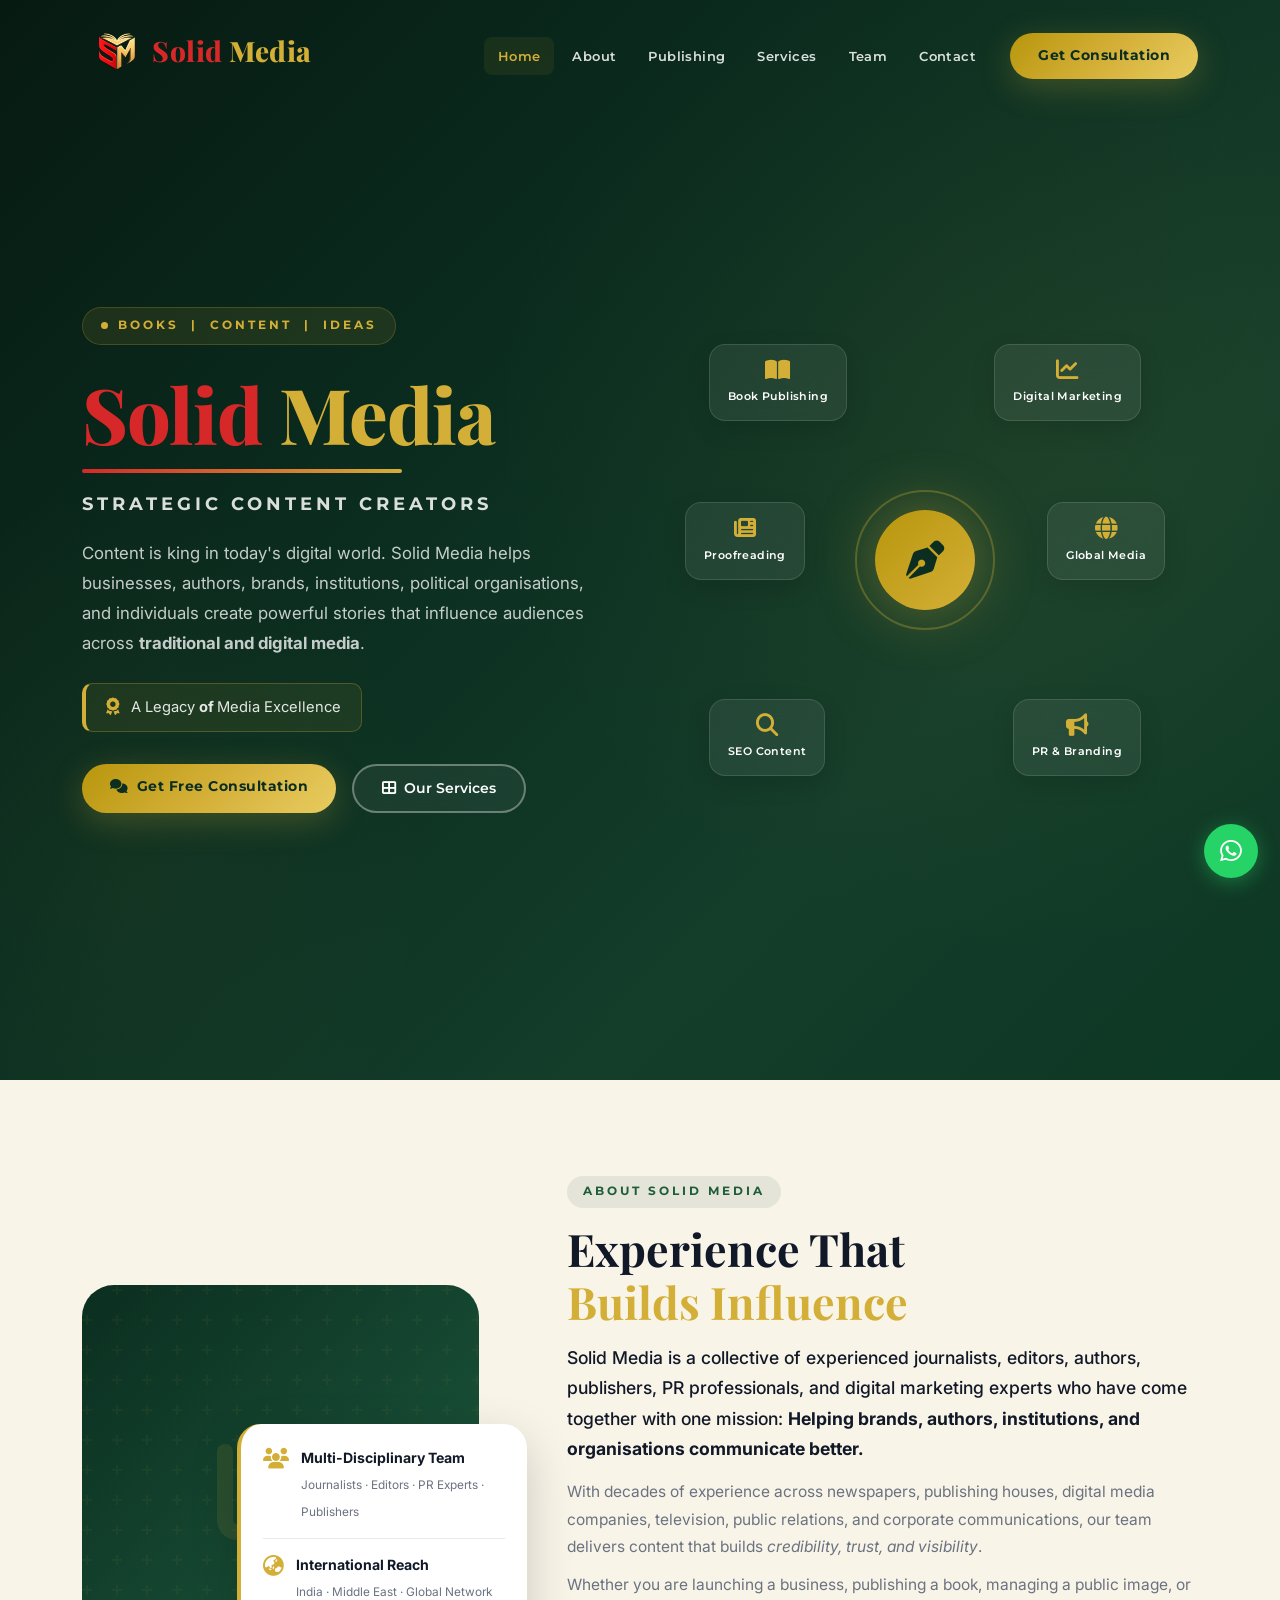
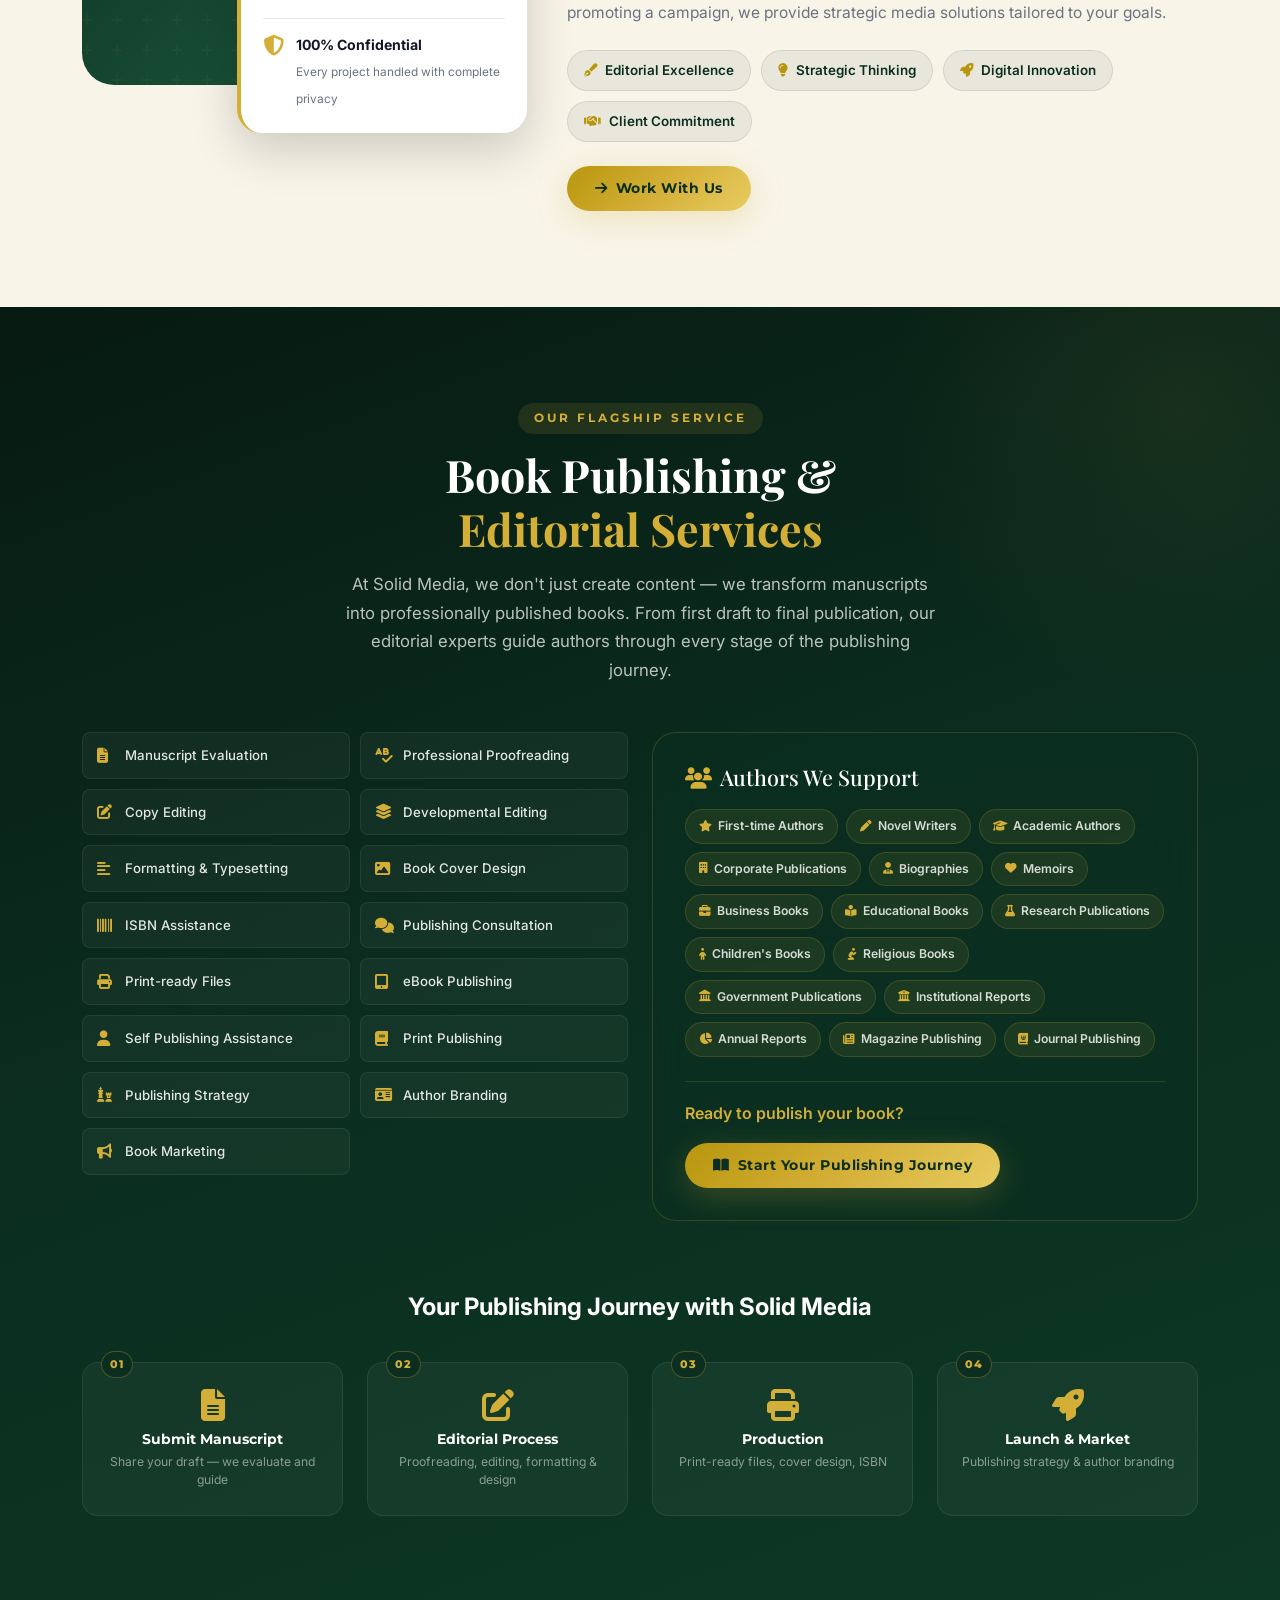
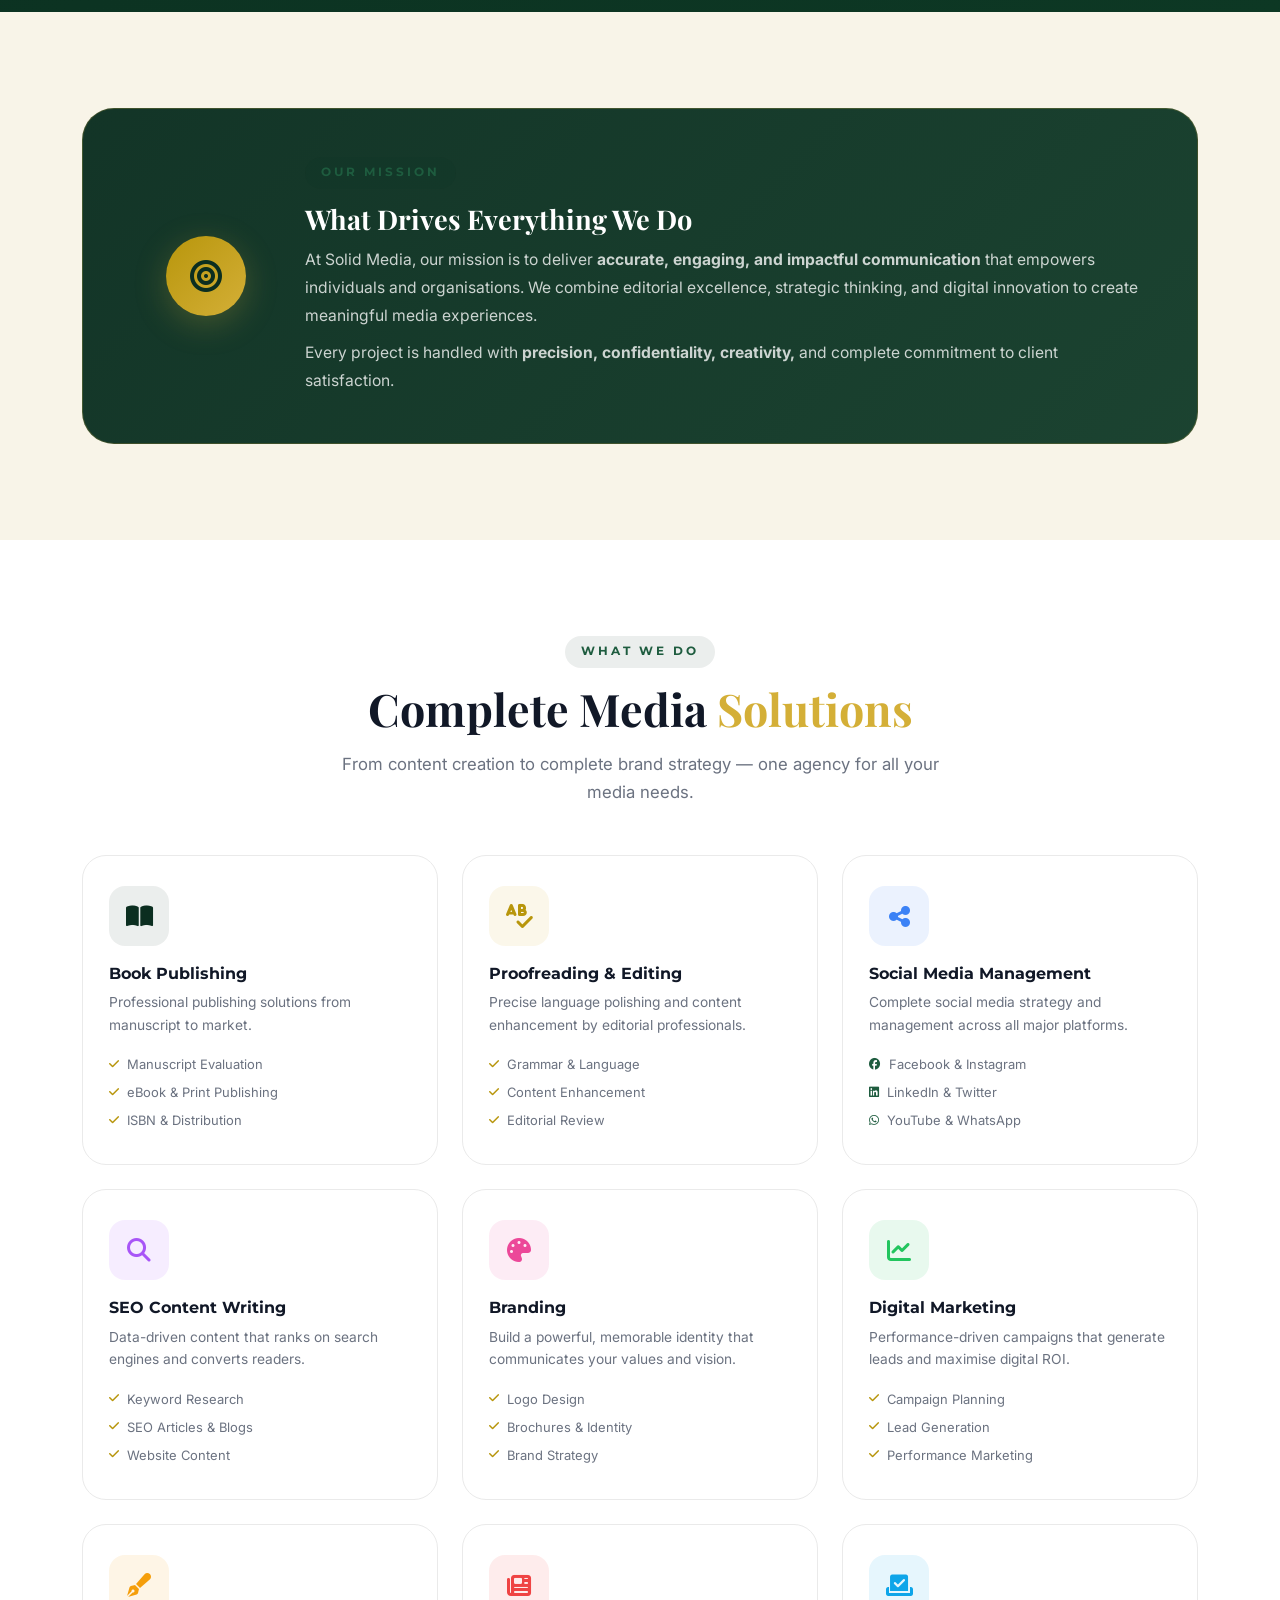
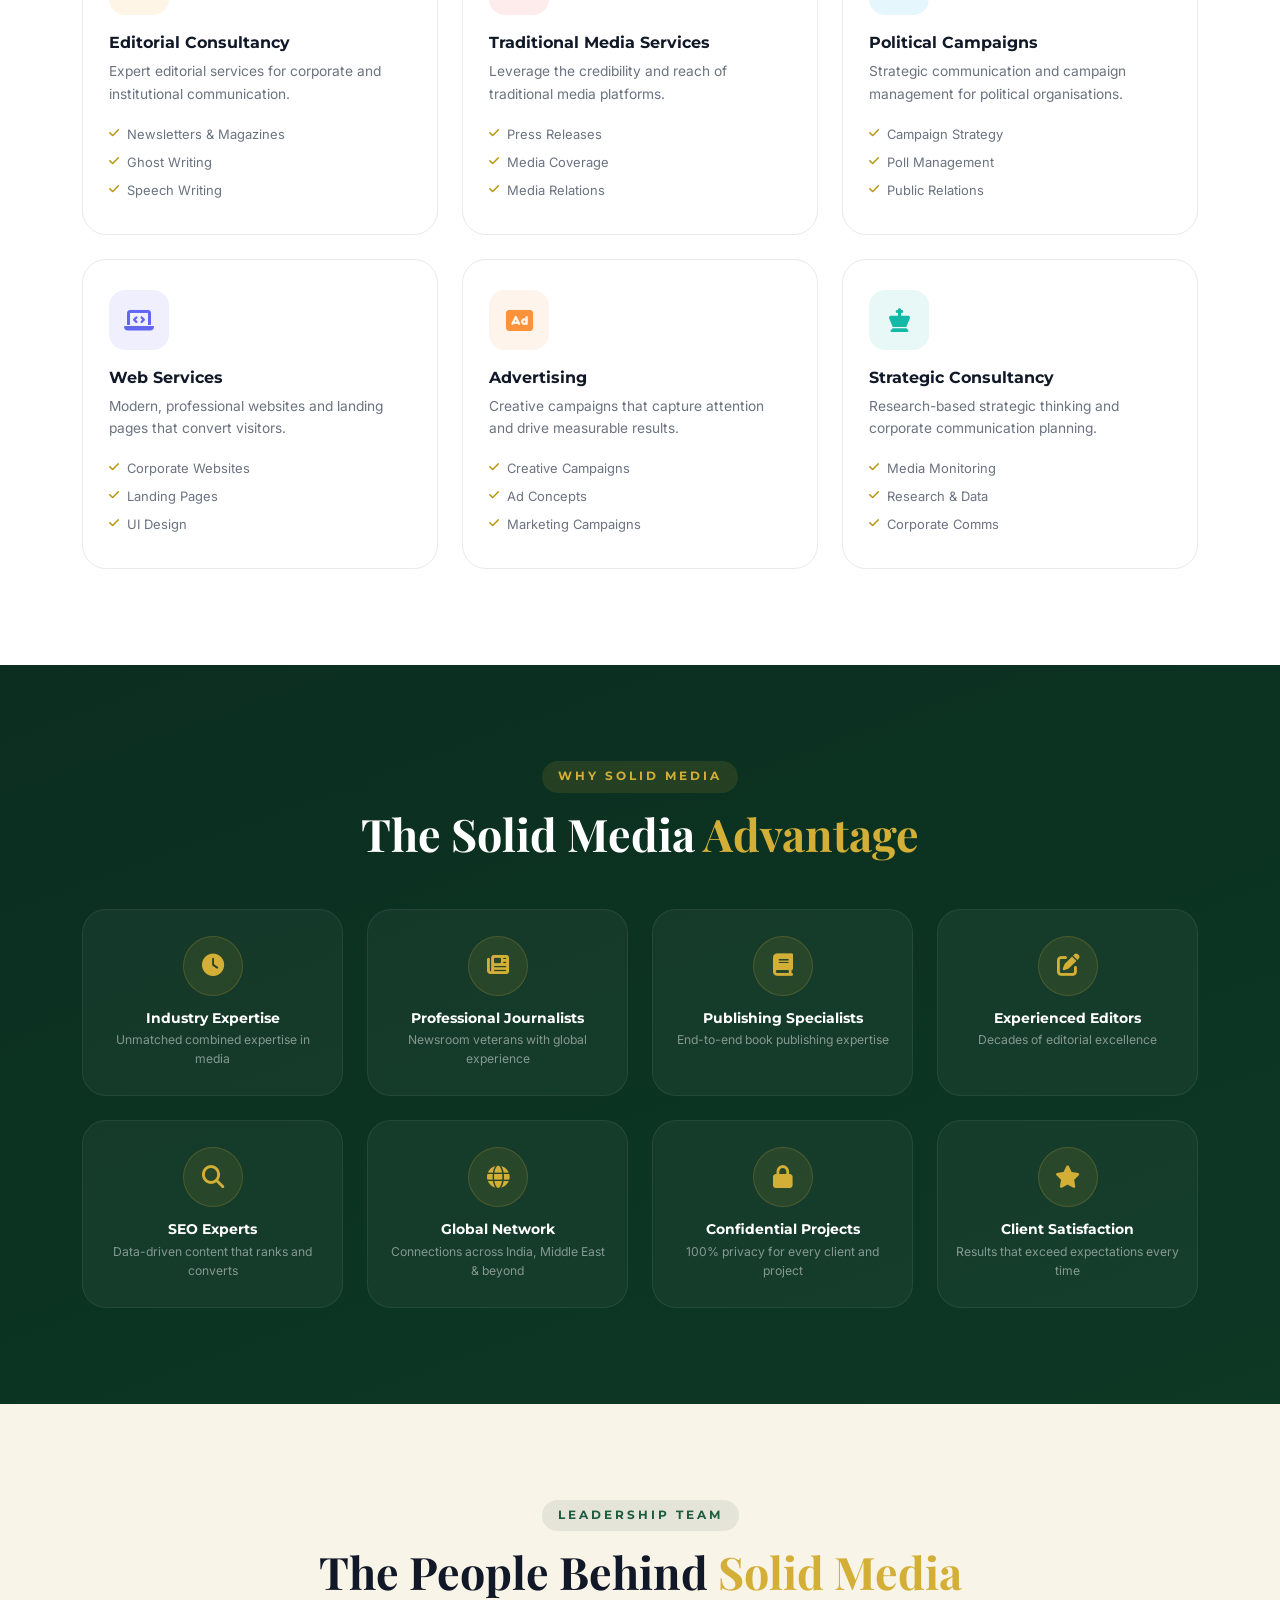
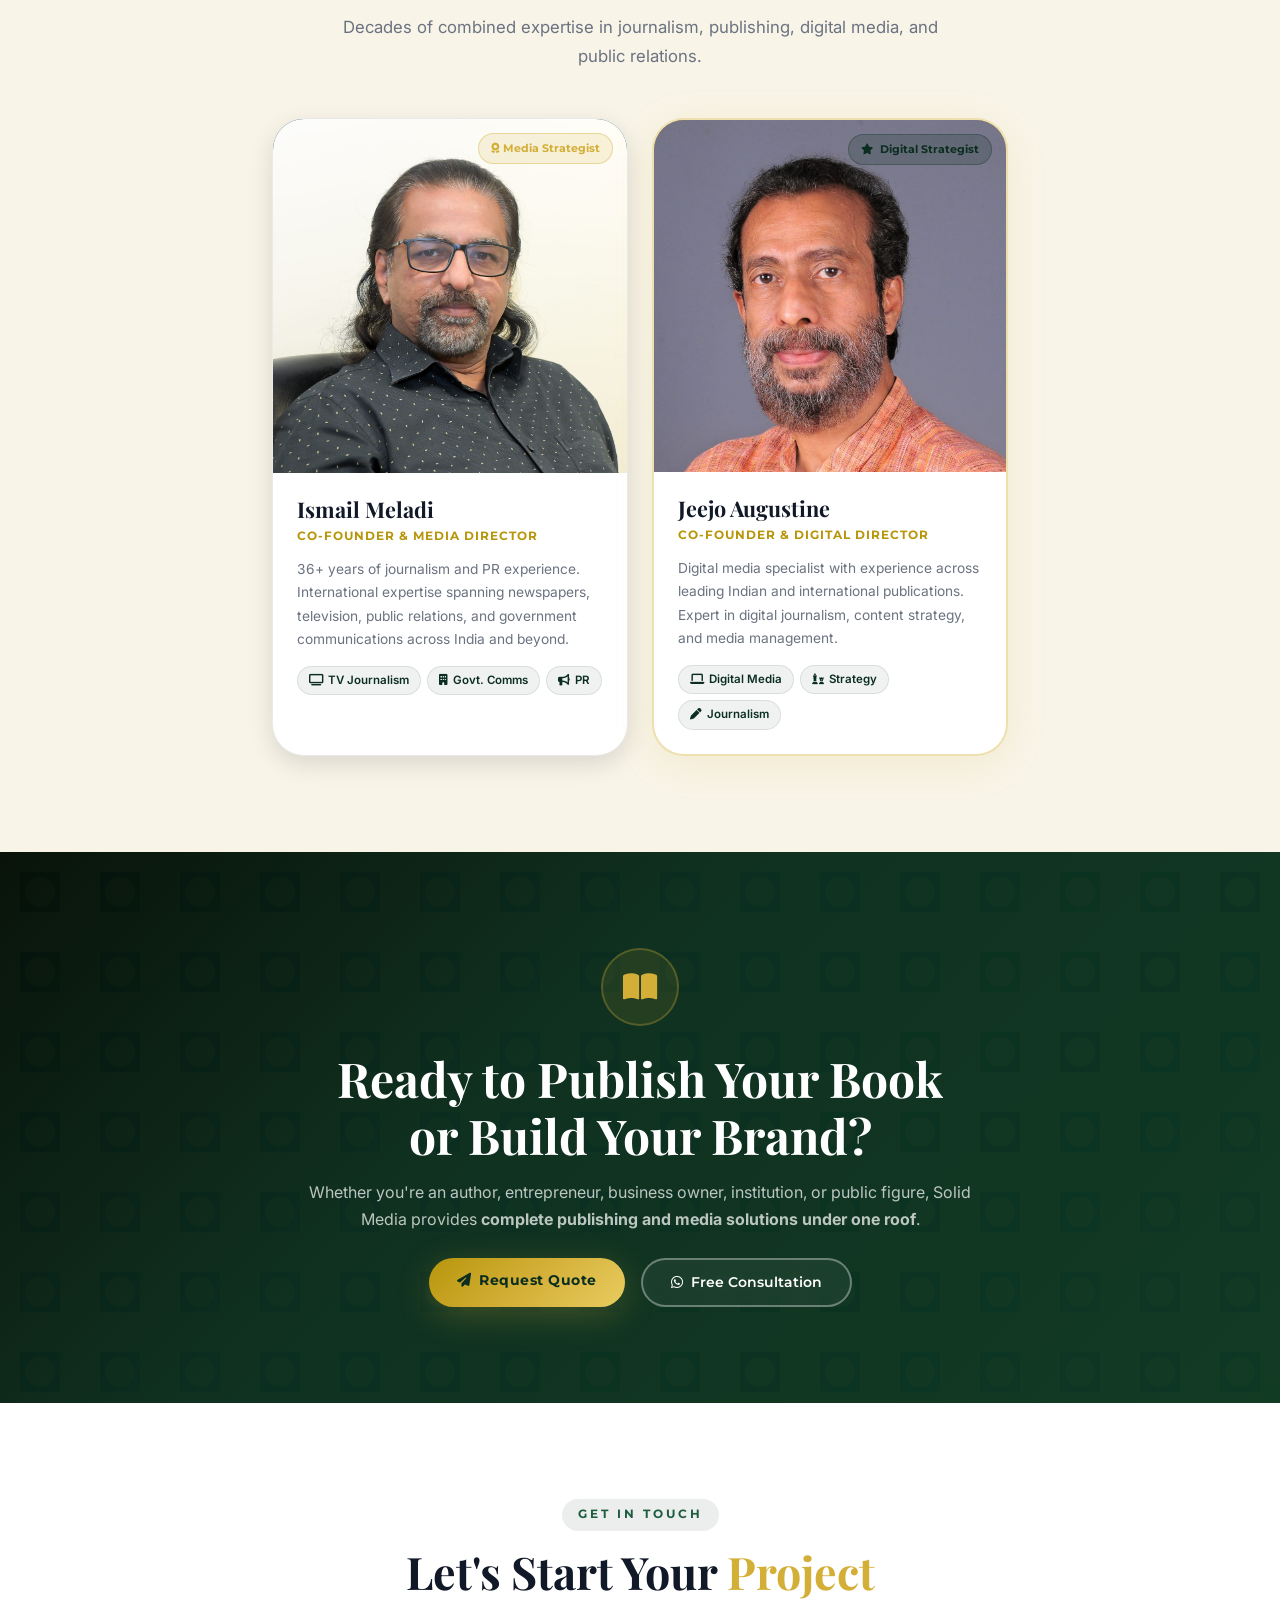
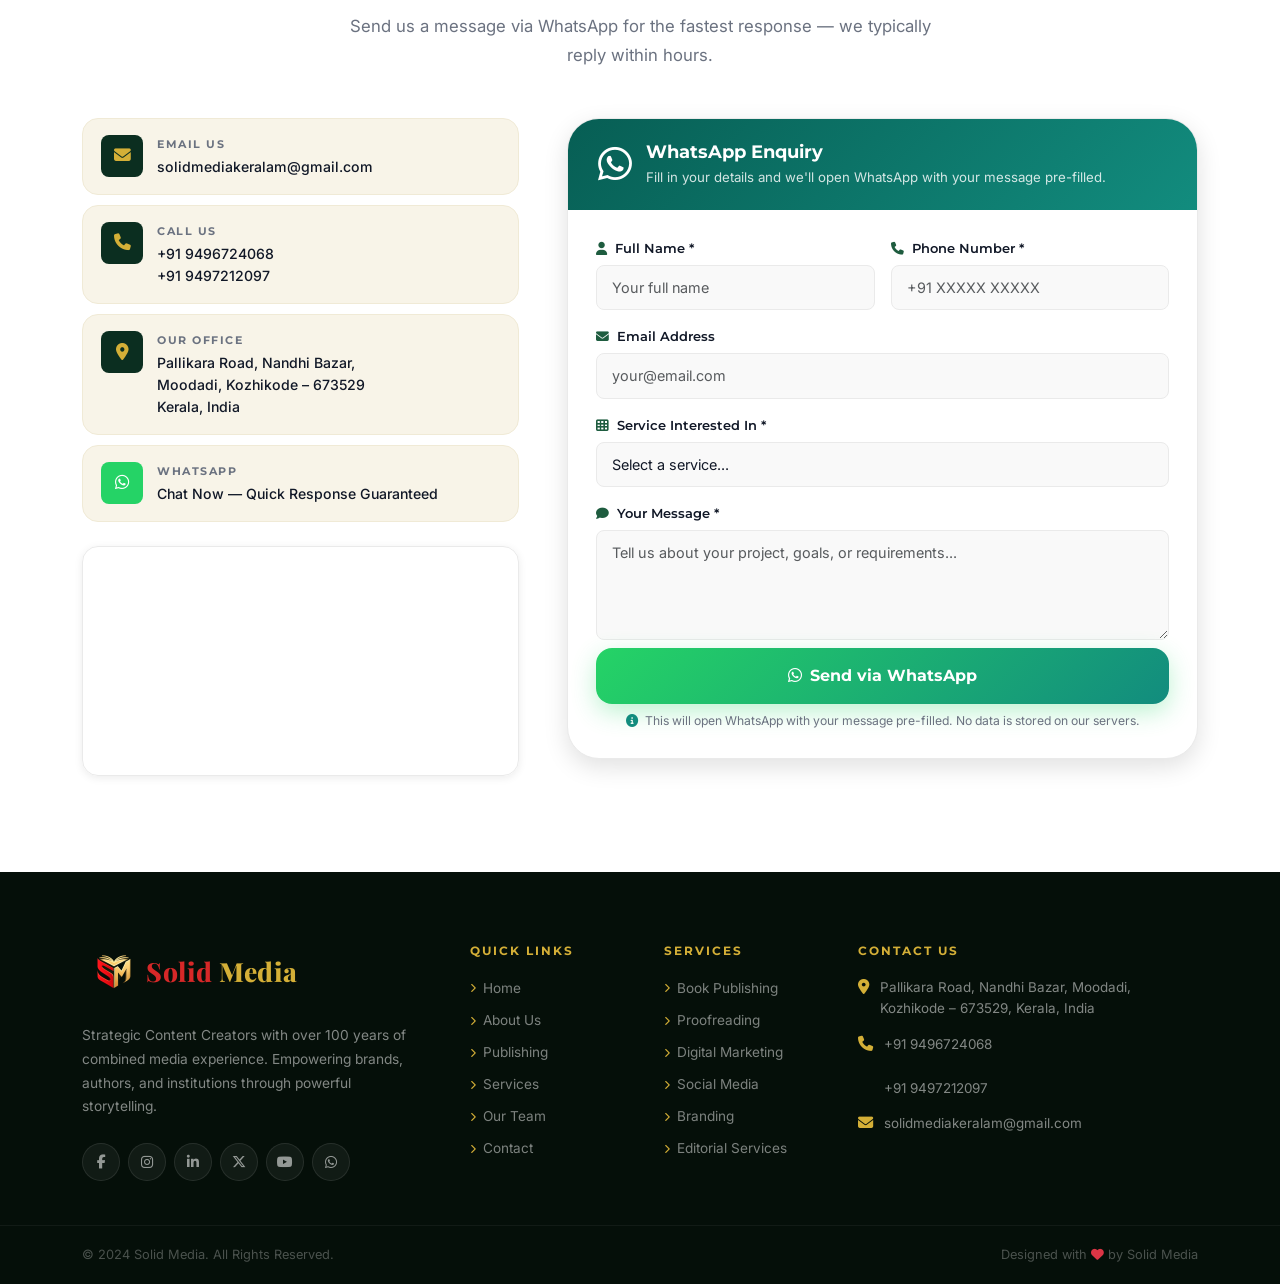
==== commit 1b531fc6: "Test Remove experience" ====
--- a/index.html
+++ b/index.html
@@ -110,7 +110,7 @@
 
                         <div class="hero-badge">
                             <i class="fas fa-award"></i>
-                            <span>Over <strong>100 Years</strong> of Combined Media Experience</span>
+                            <span>A Legacy <strong>of </strong>Media Excellence </span>
                         </div>
 
                         <div class="hero-cta gap-3 mt-4 d-flex flex-wrap">
@@ -608,7 +608,7 @@
                                 <div class="team-photo-placeholder">
                                     <img src="static/images/ismail-meladi.jpeg" alt="Ismail Meladi" class="team-photo">
                                 </div>
-                                <div class="team-badge"><i class="fas fa-award"></i> 36+ Years</div>
+                                <div class="team-badge"><i class="fas fa-award"></i>Media Strategist</div>
                             </div>
                             <div class="team-info">
                                 <h4 class="team-name">Ismail Meladi</h4>
@@ -633,7 +633,7 @@
                                 <div class="team-photo-placeholder">
                                     <img src="static/images/jeejo-augustine.jpeg" alt="Jeejo Augustine" class="team-photo">
                                 </div>
-                                <div class="team-badge"><i class="fas fa-star"></i> Digital Expert</div>
+                                <div class="team-badge"><i class="fas fa-star"></i> Digital Strategist</div>
                             </div>
                             <div class="team-info">
                                 <h4 class="team-name">Jeejo Augustine</h4>
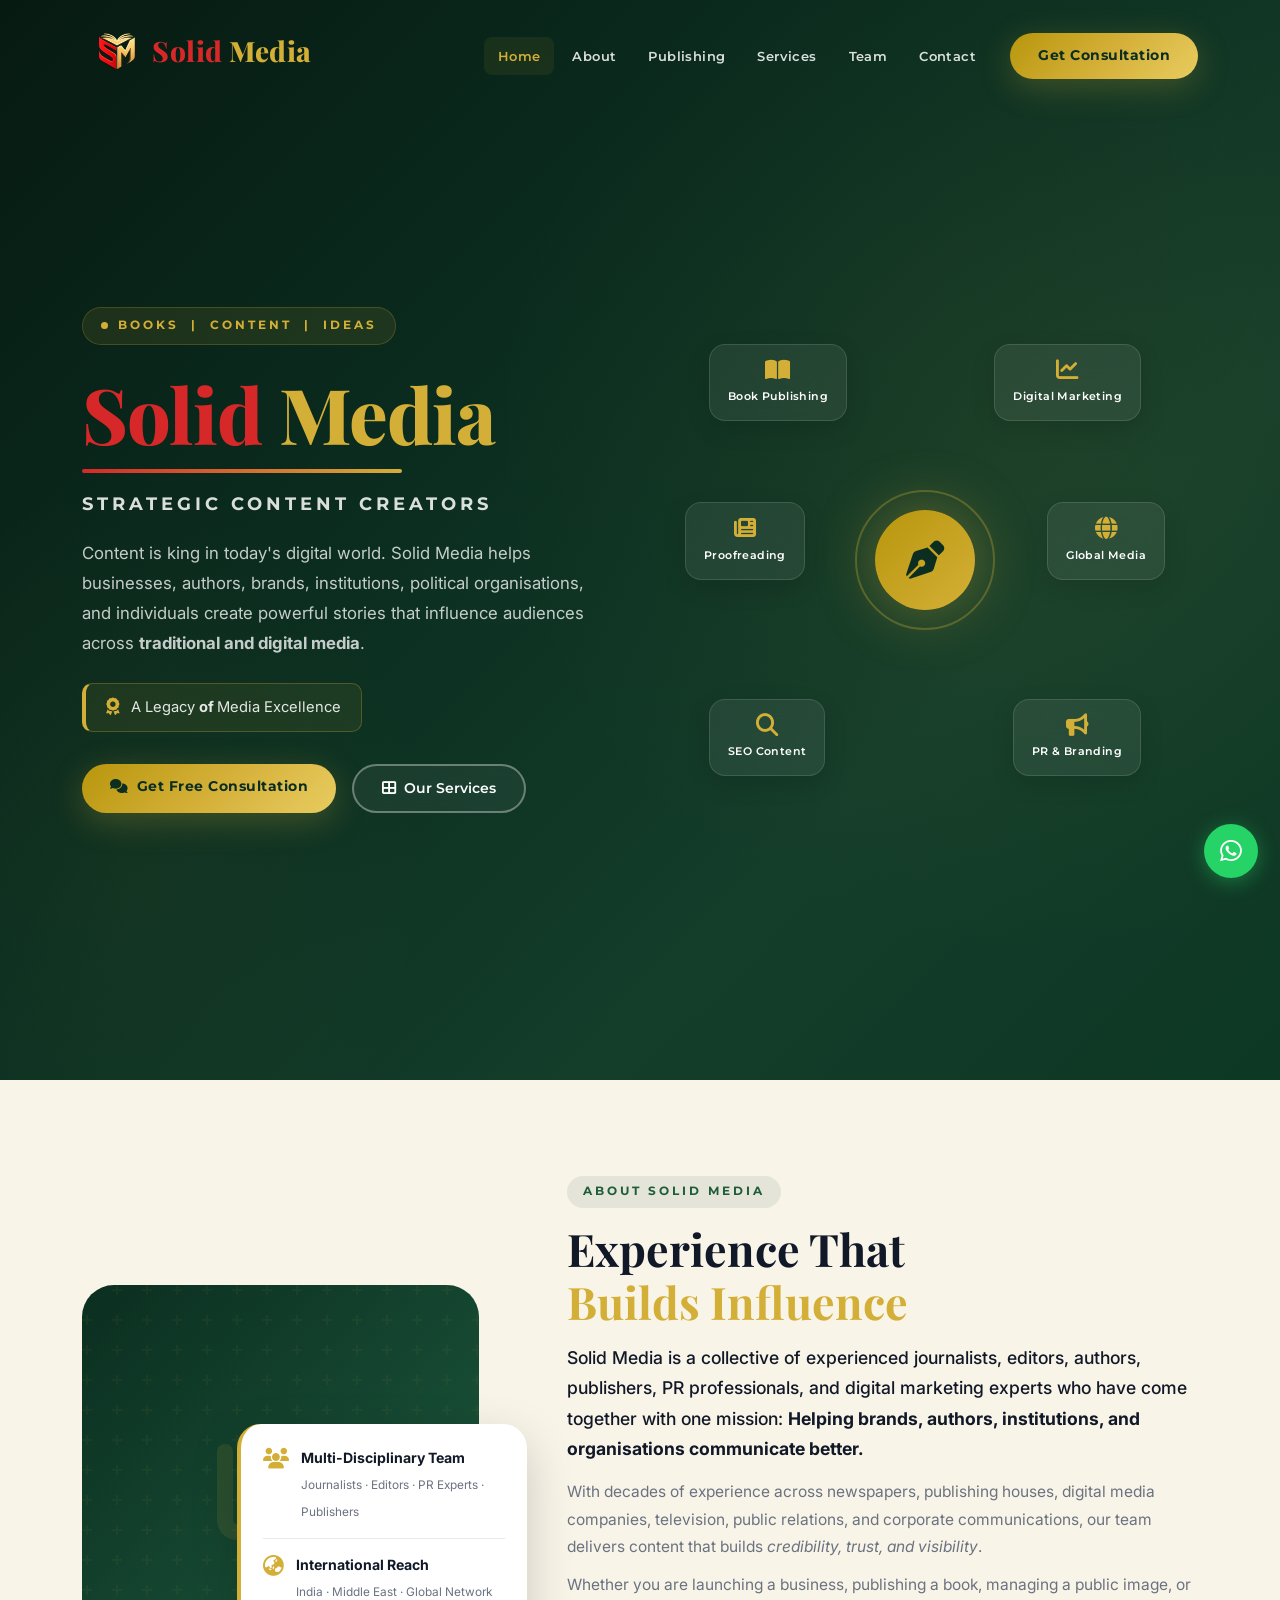
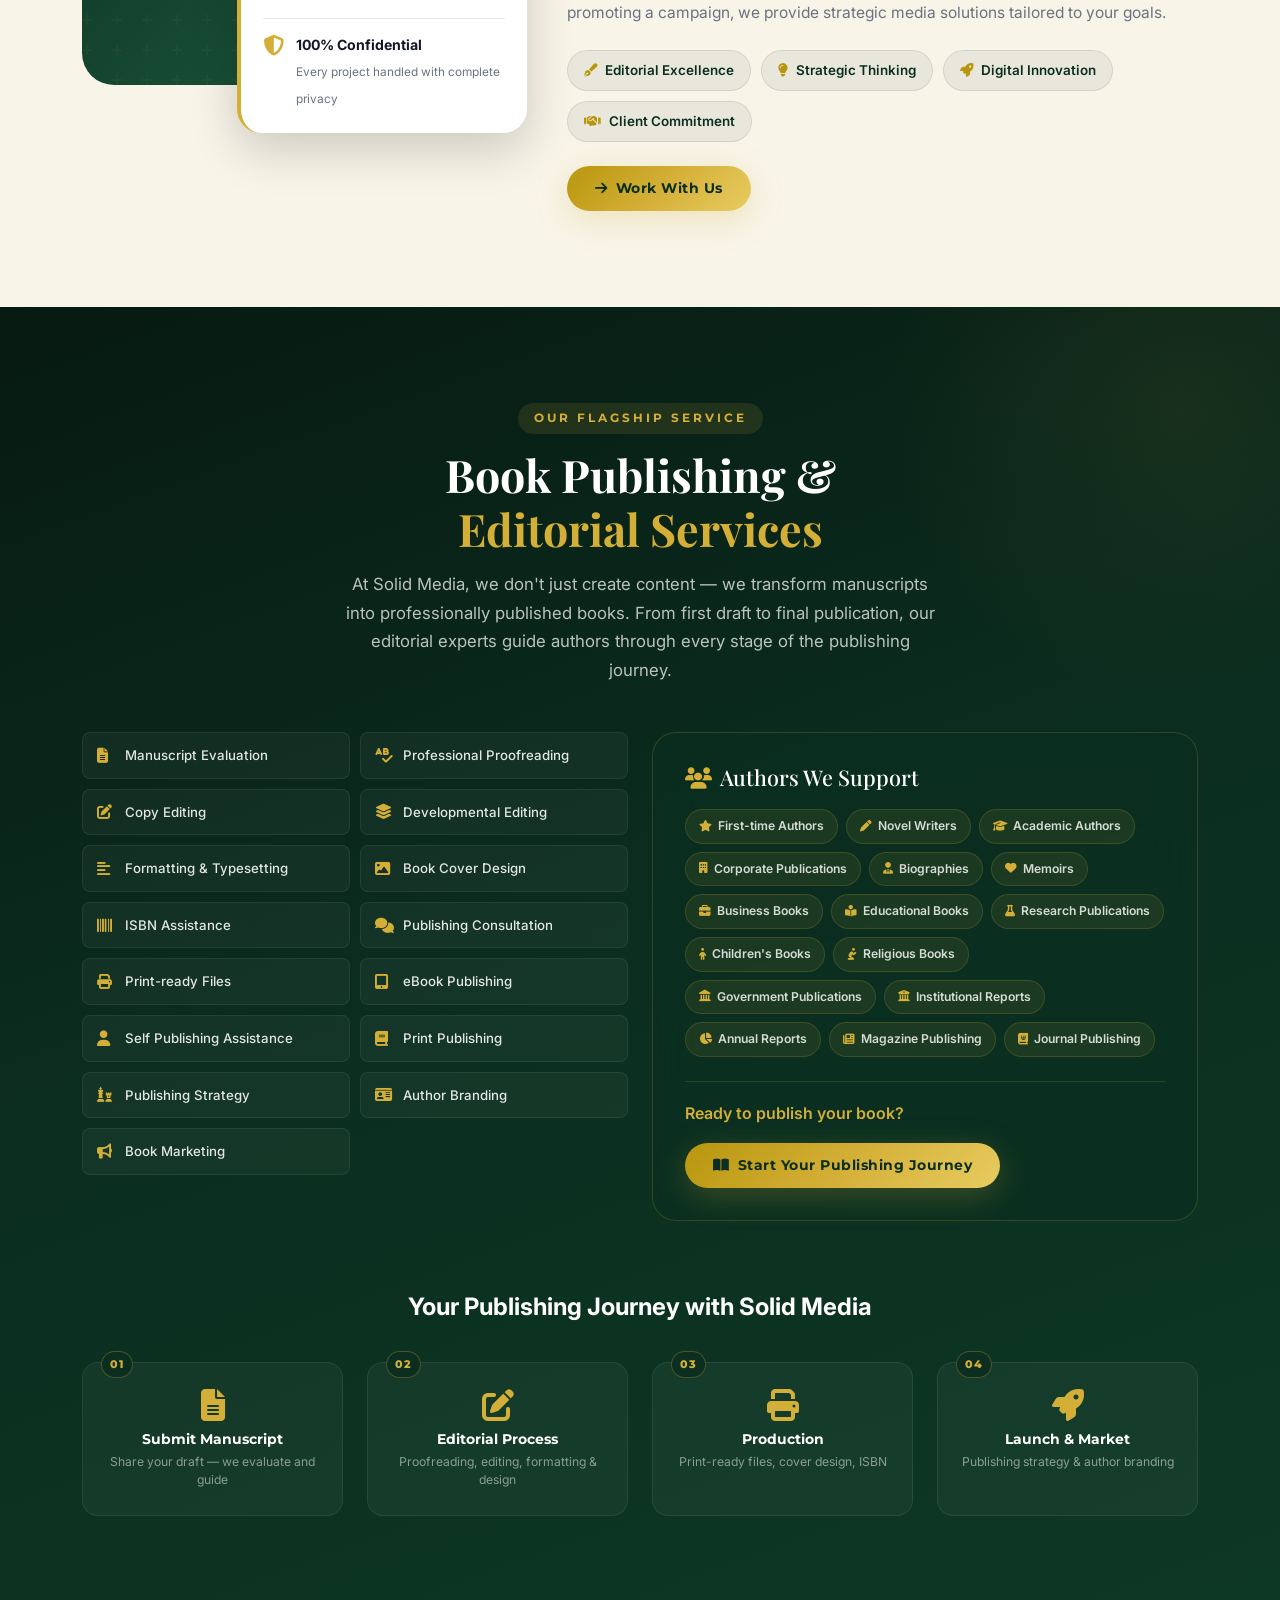
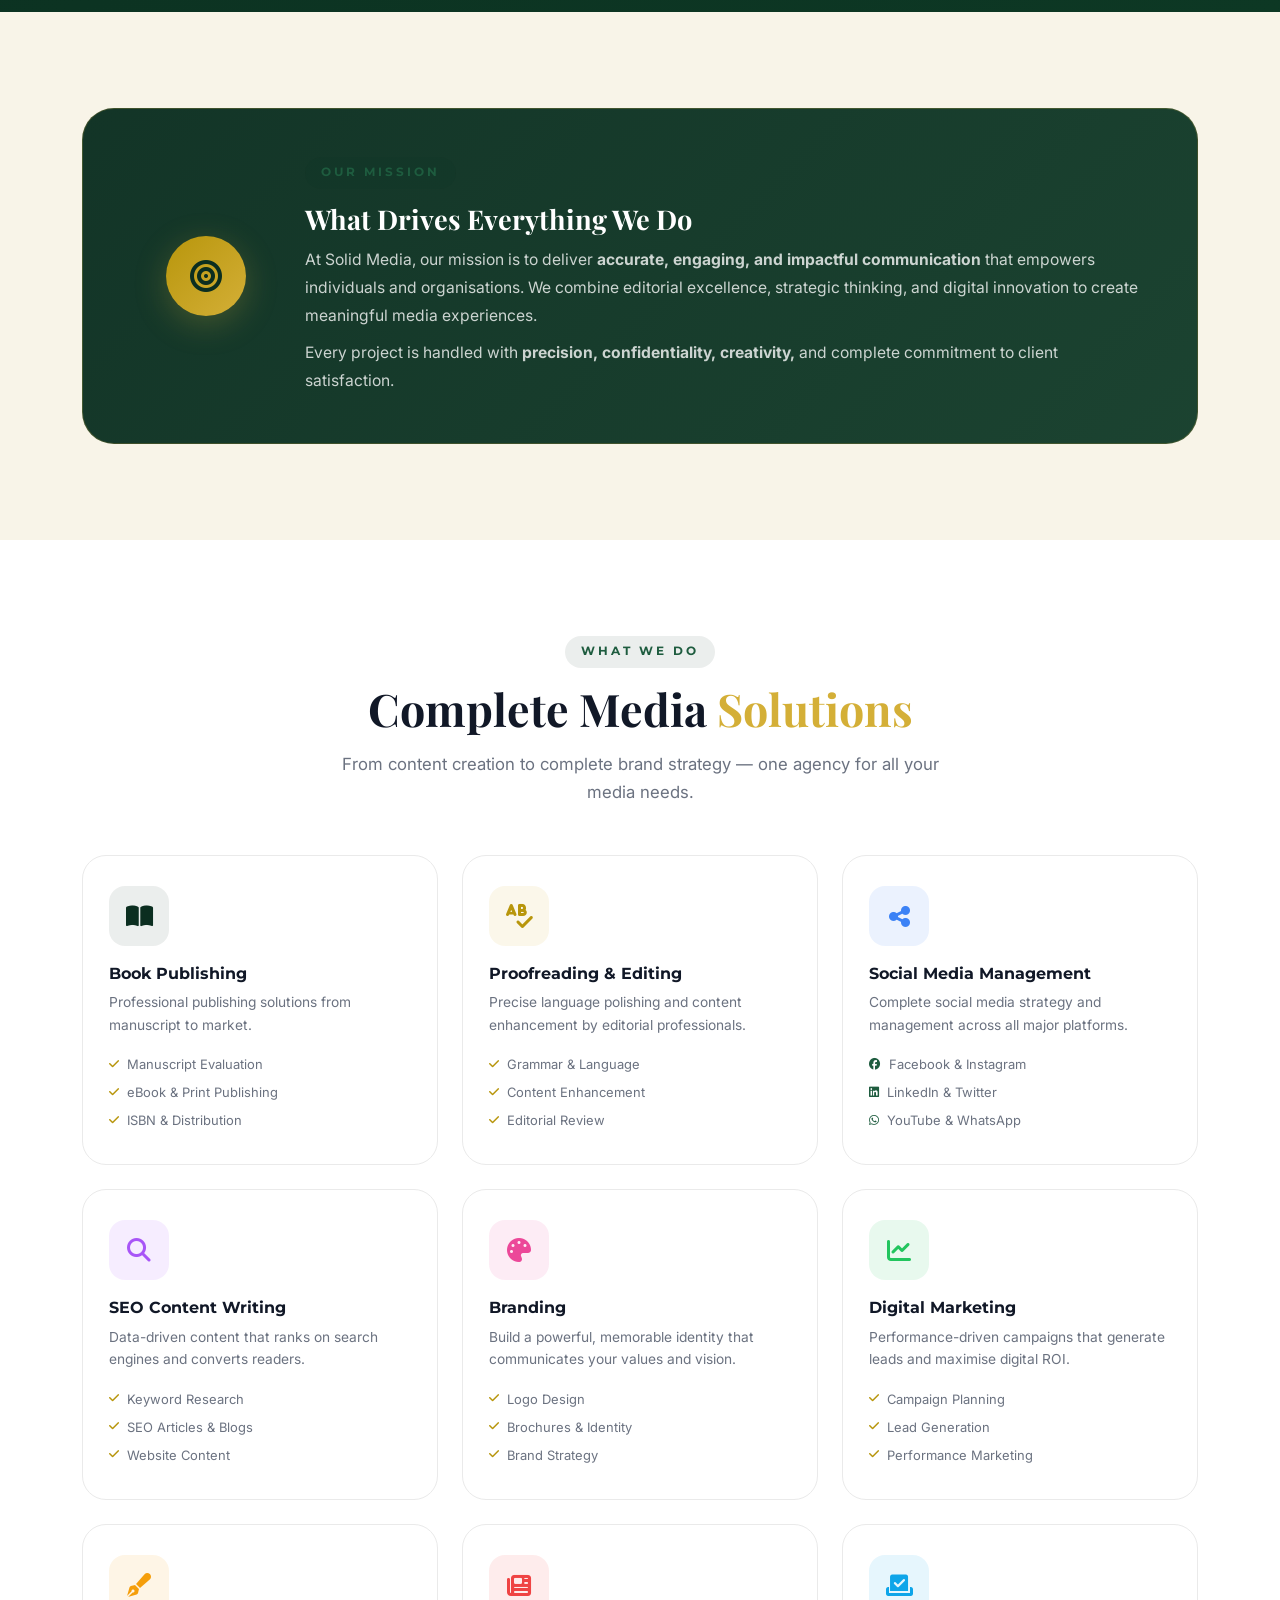
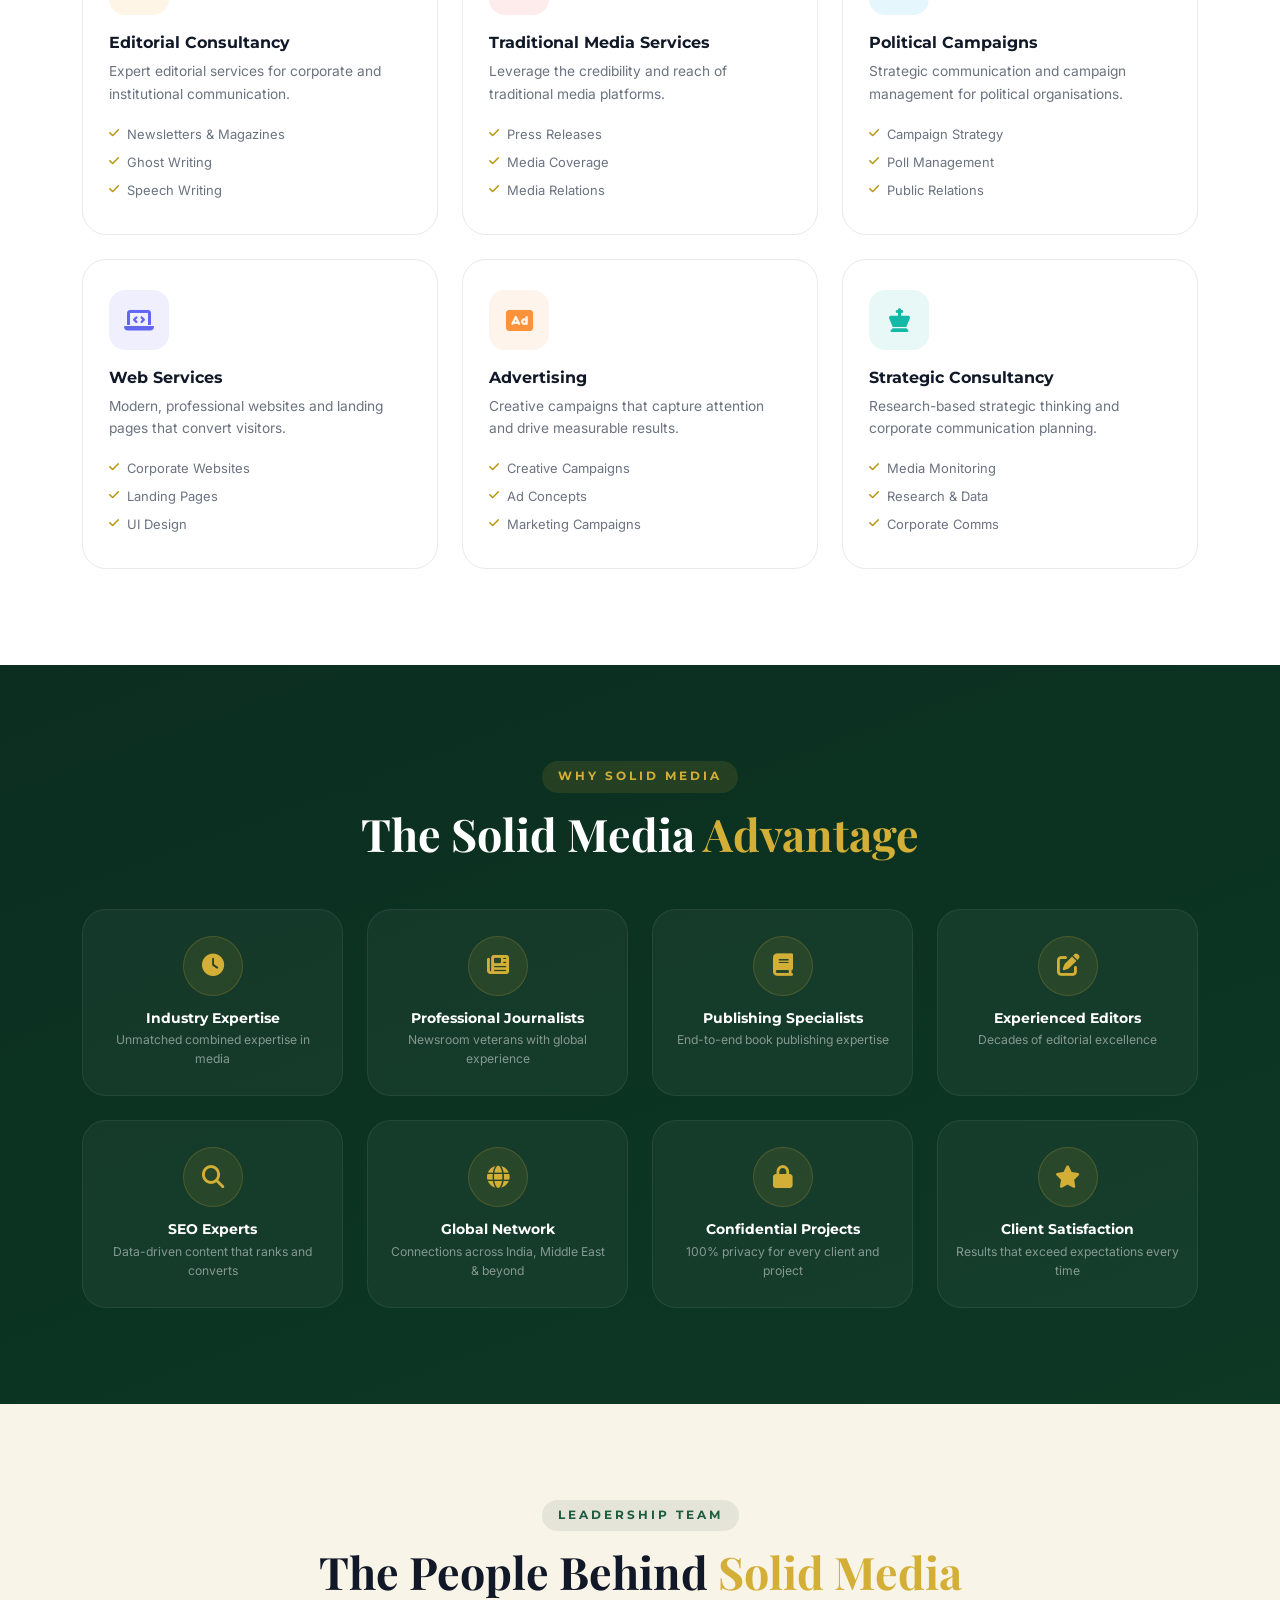
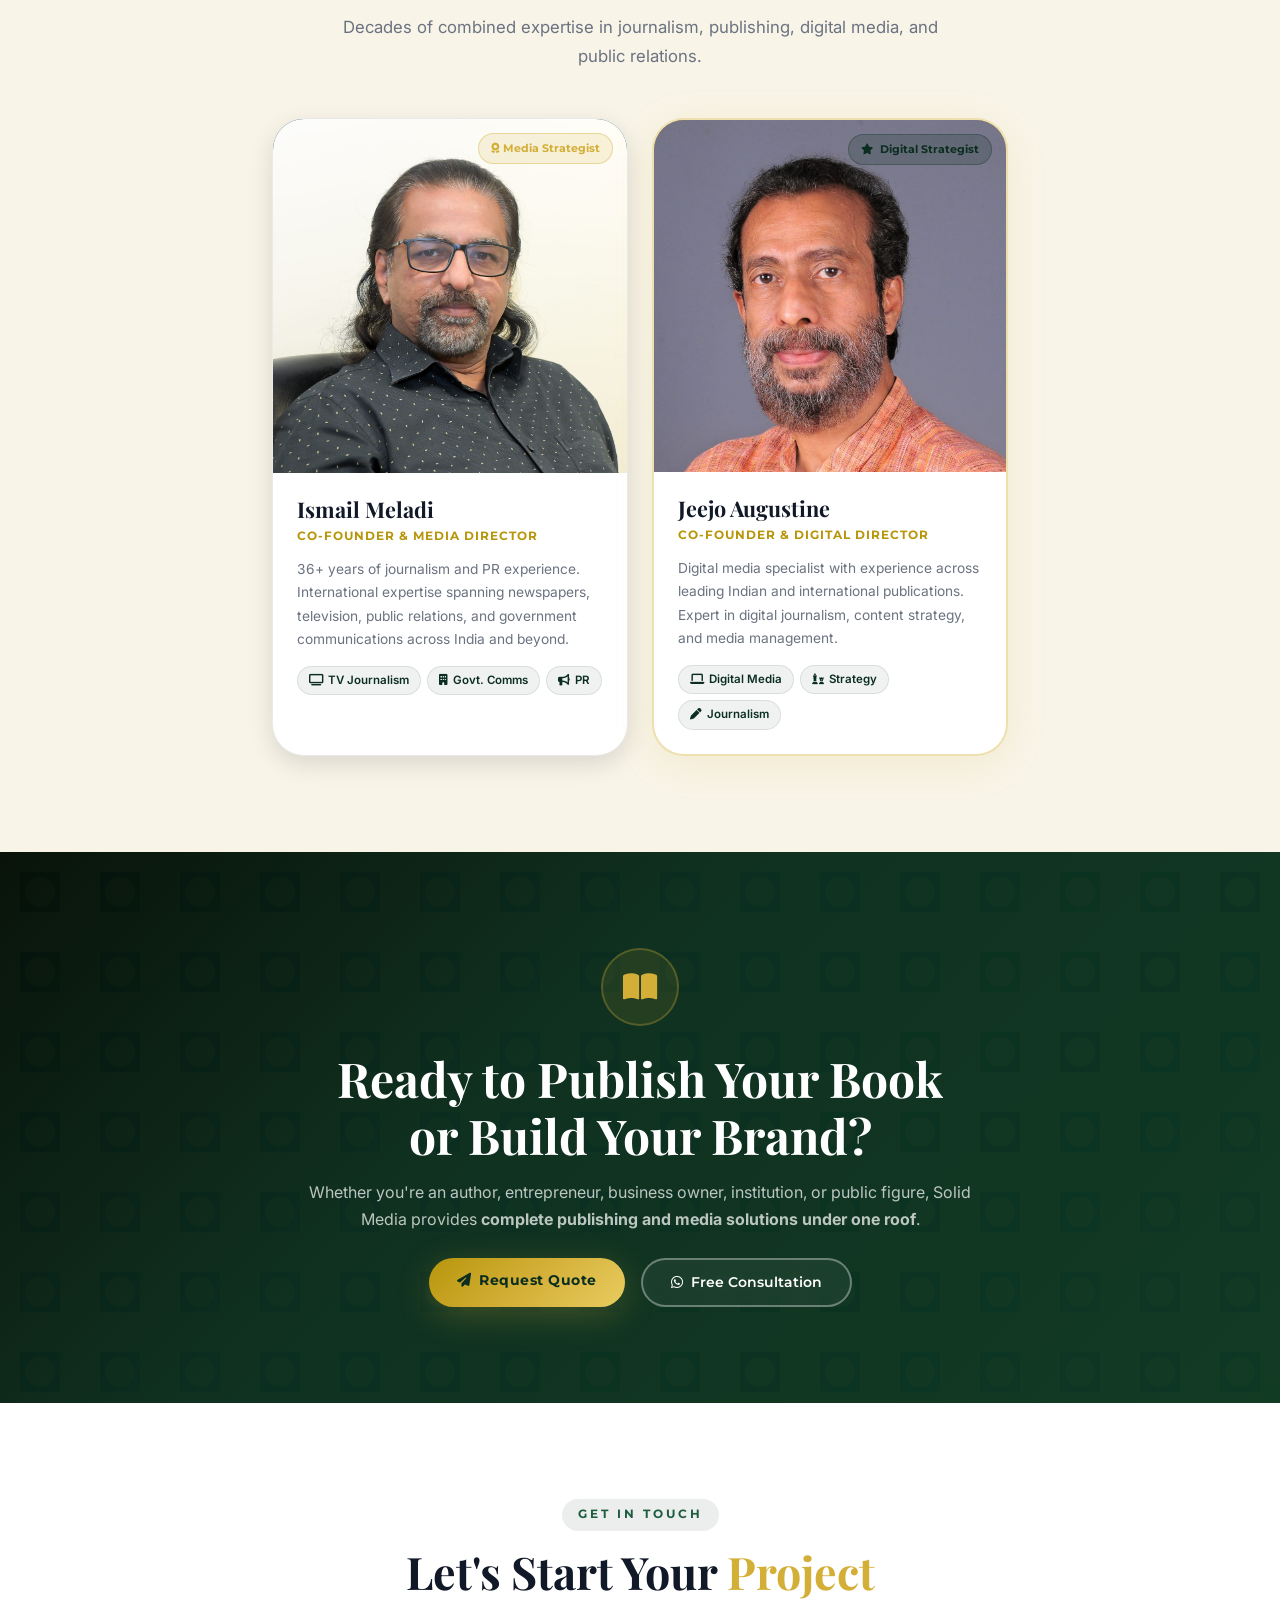
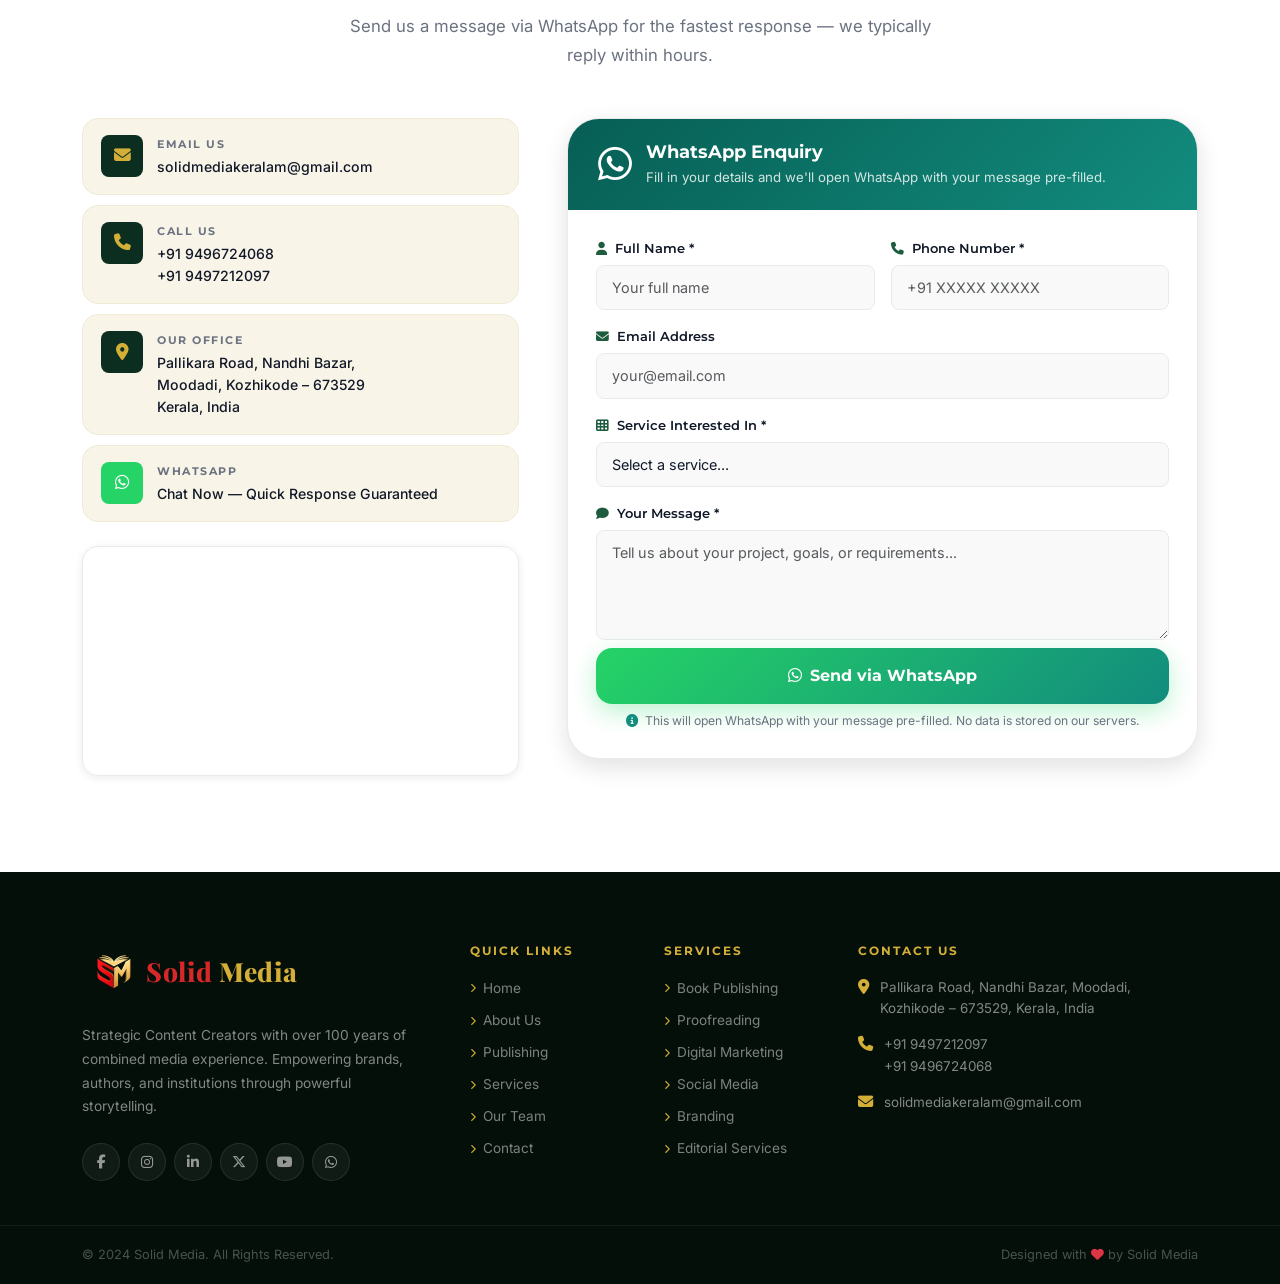
==== commit 181119a1: "Test Footer" ====
--- a/index.html
+++ b/index.html
@@ -881,8 +881,8 @@
                             <li>
                                 <i class="fas fa-phone"></i>
                                 <span>
-                                    <a href="tel:+919496724068">+91 9496724068</a><br>
                                     <a href="tel:+919497212097">+91 9497212097</a>
+                                    <a href="tel:+919496724068">+91 9496724068</a>
                                 </span>
                             </li>
                             <li>
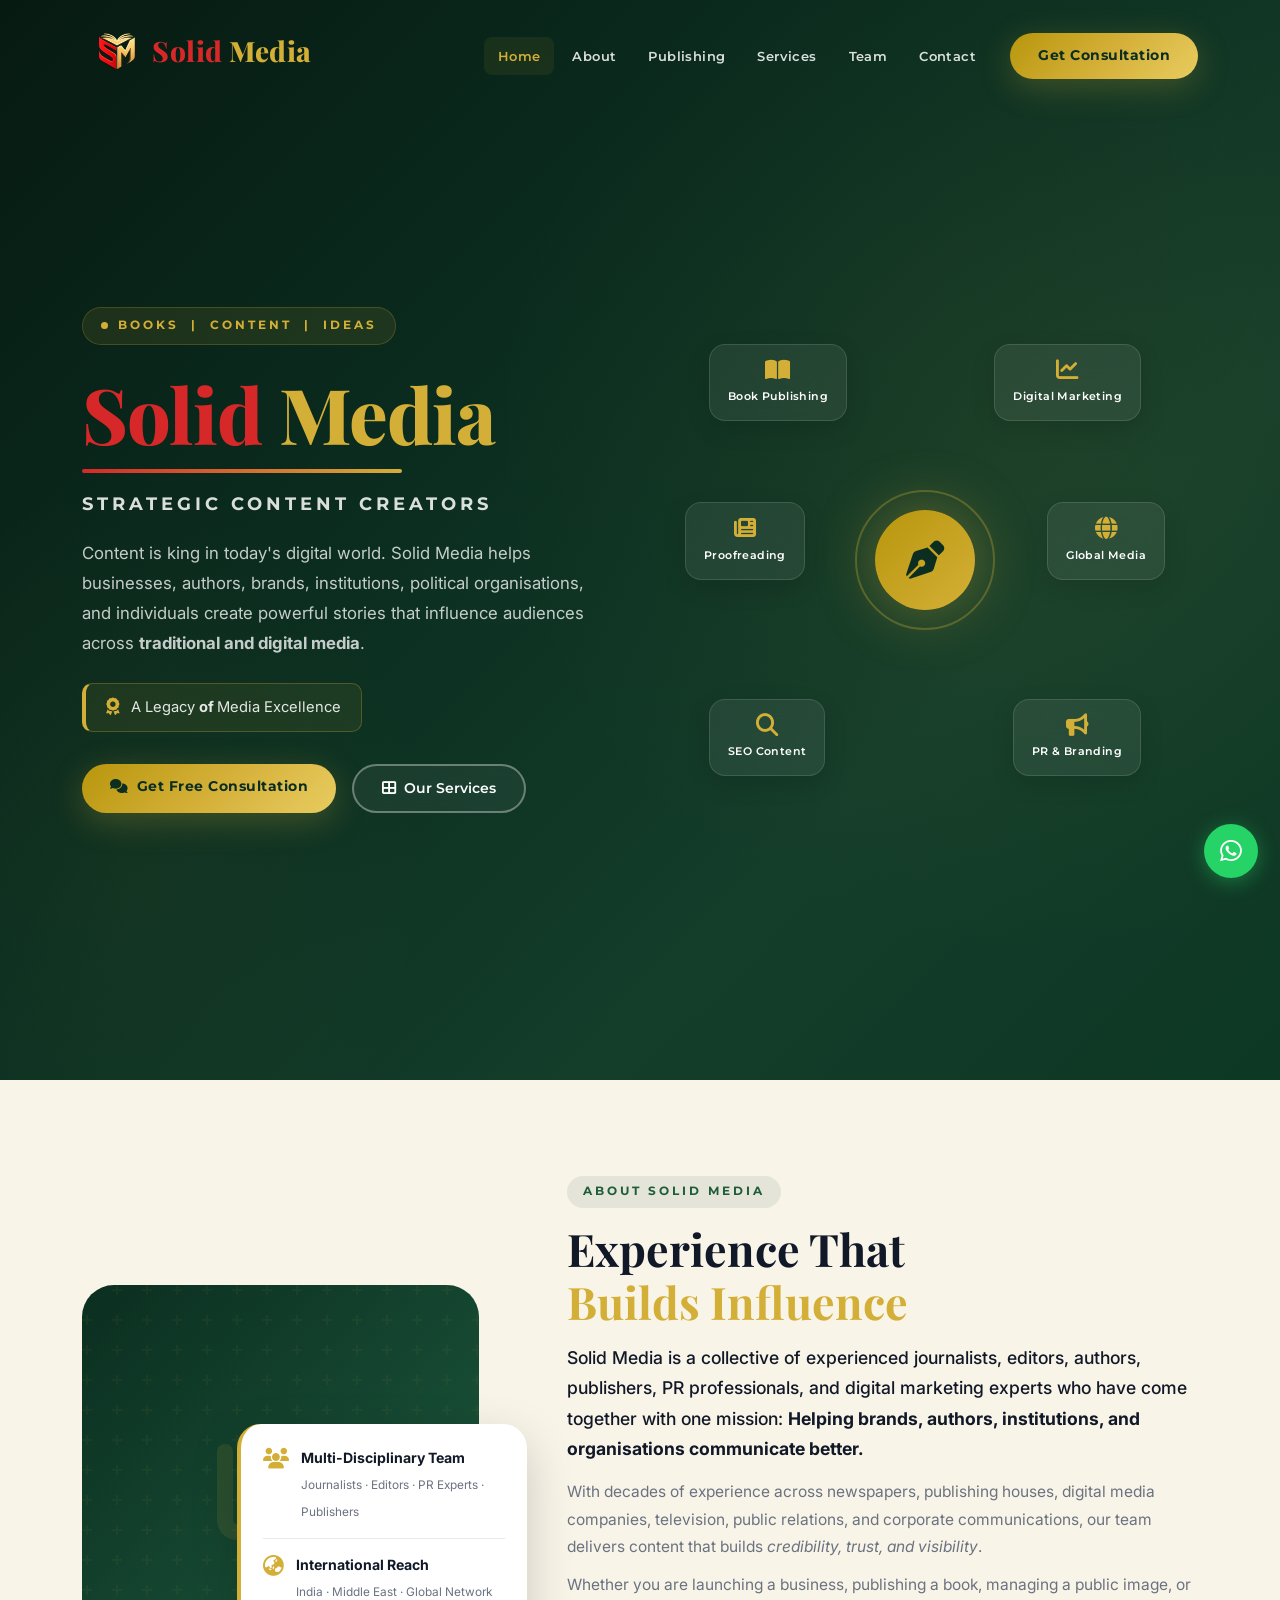
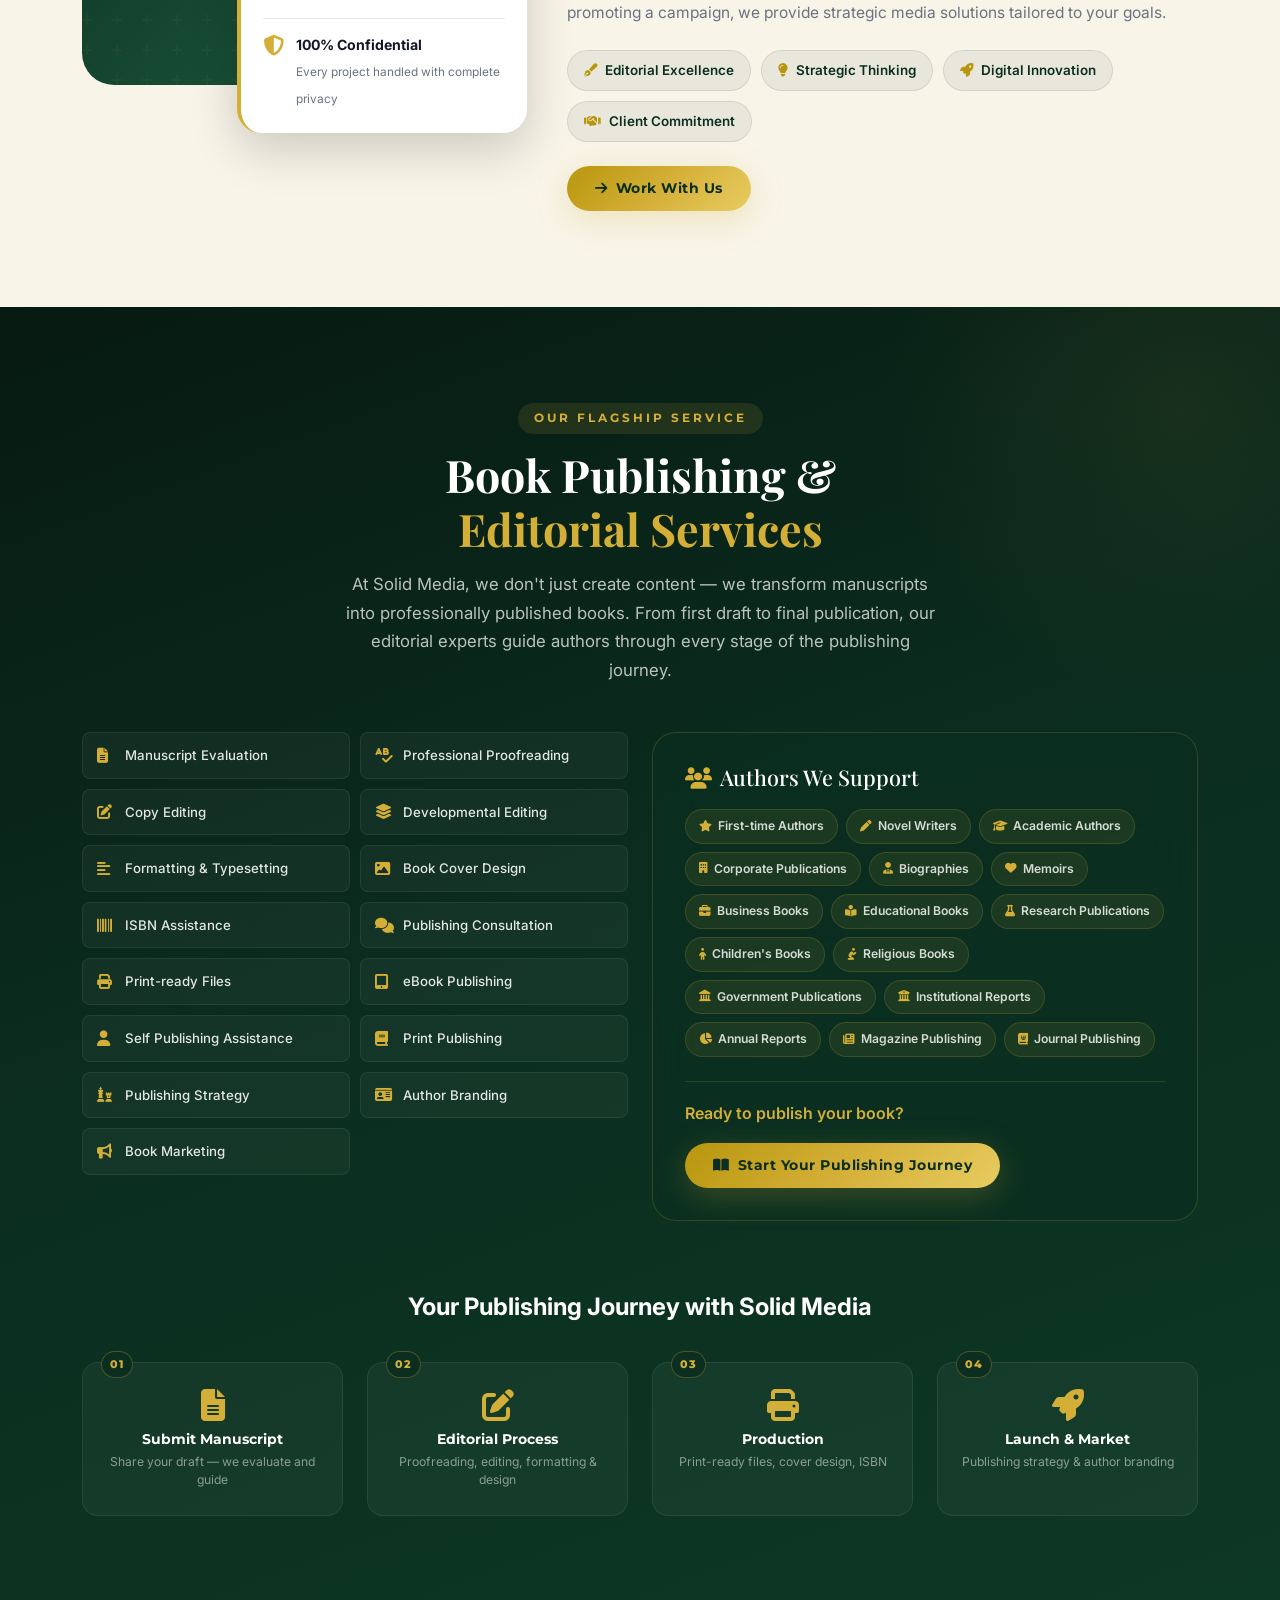
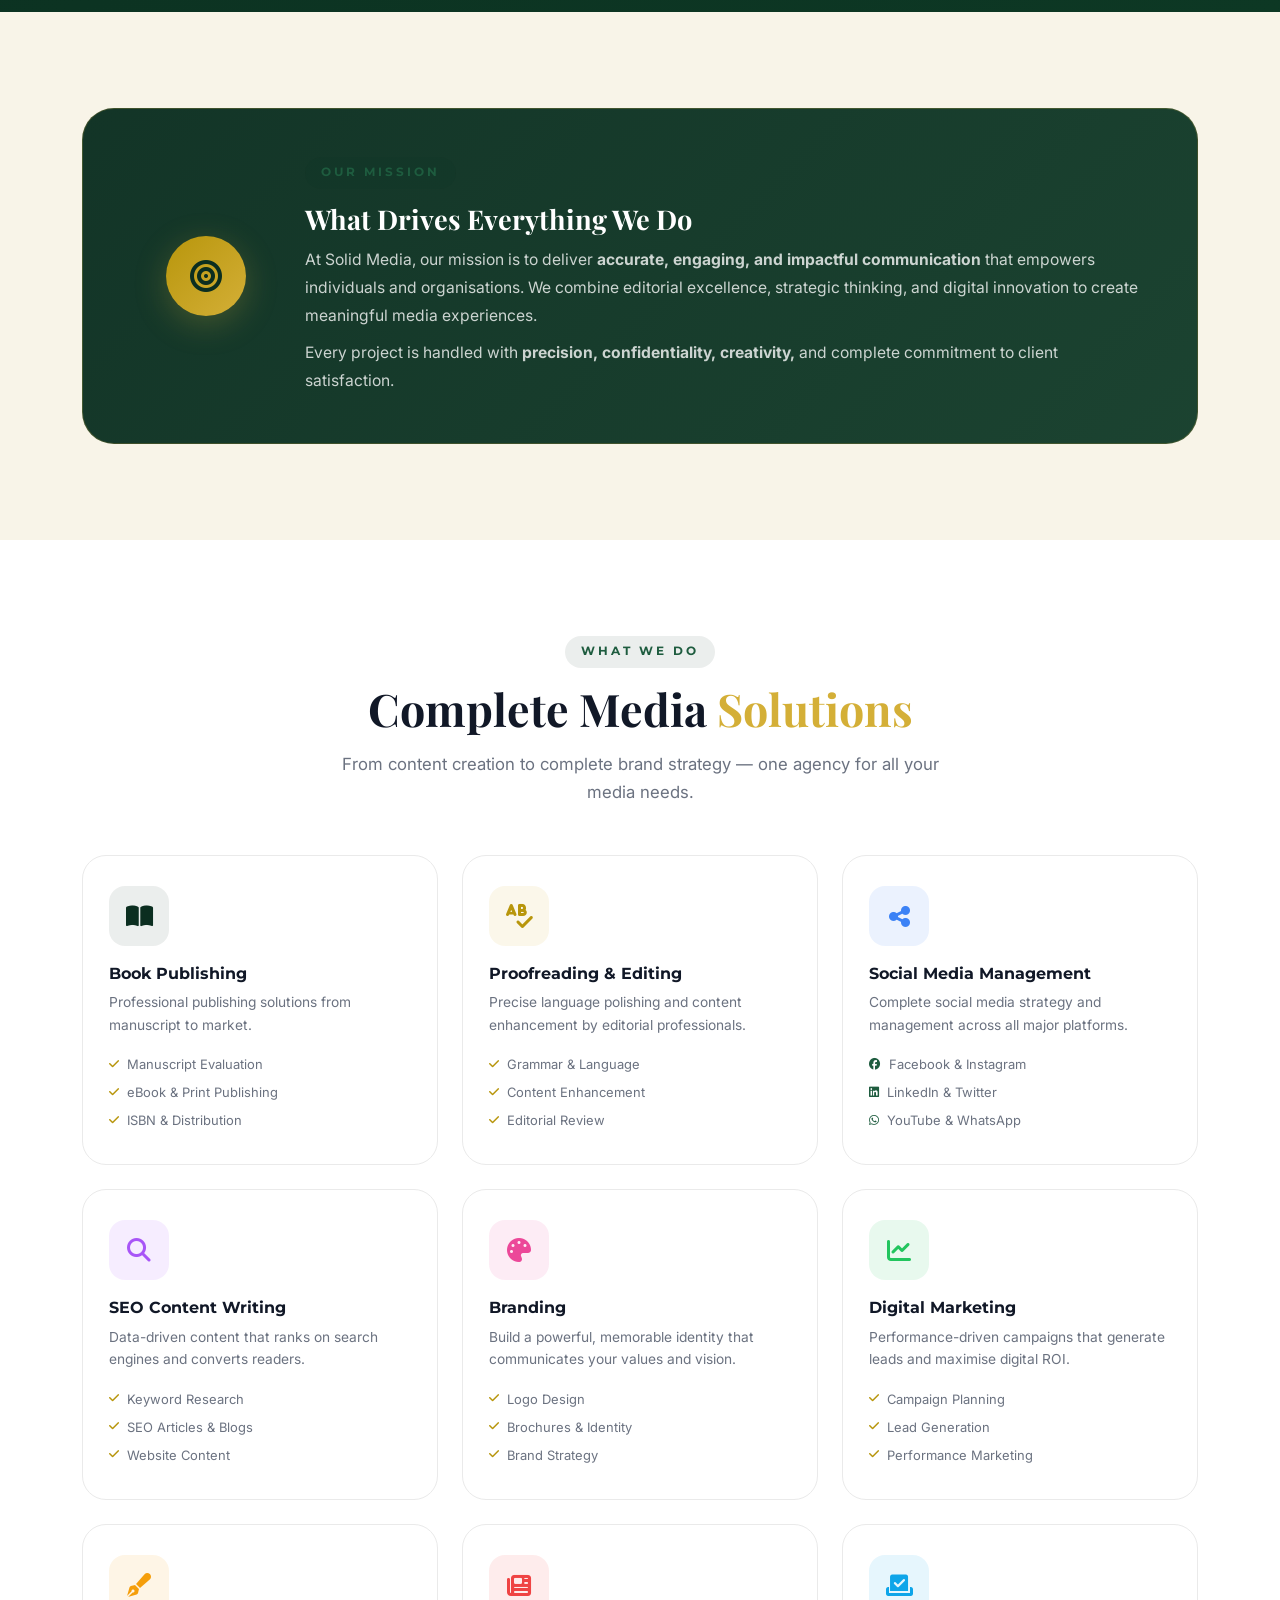
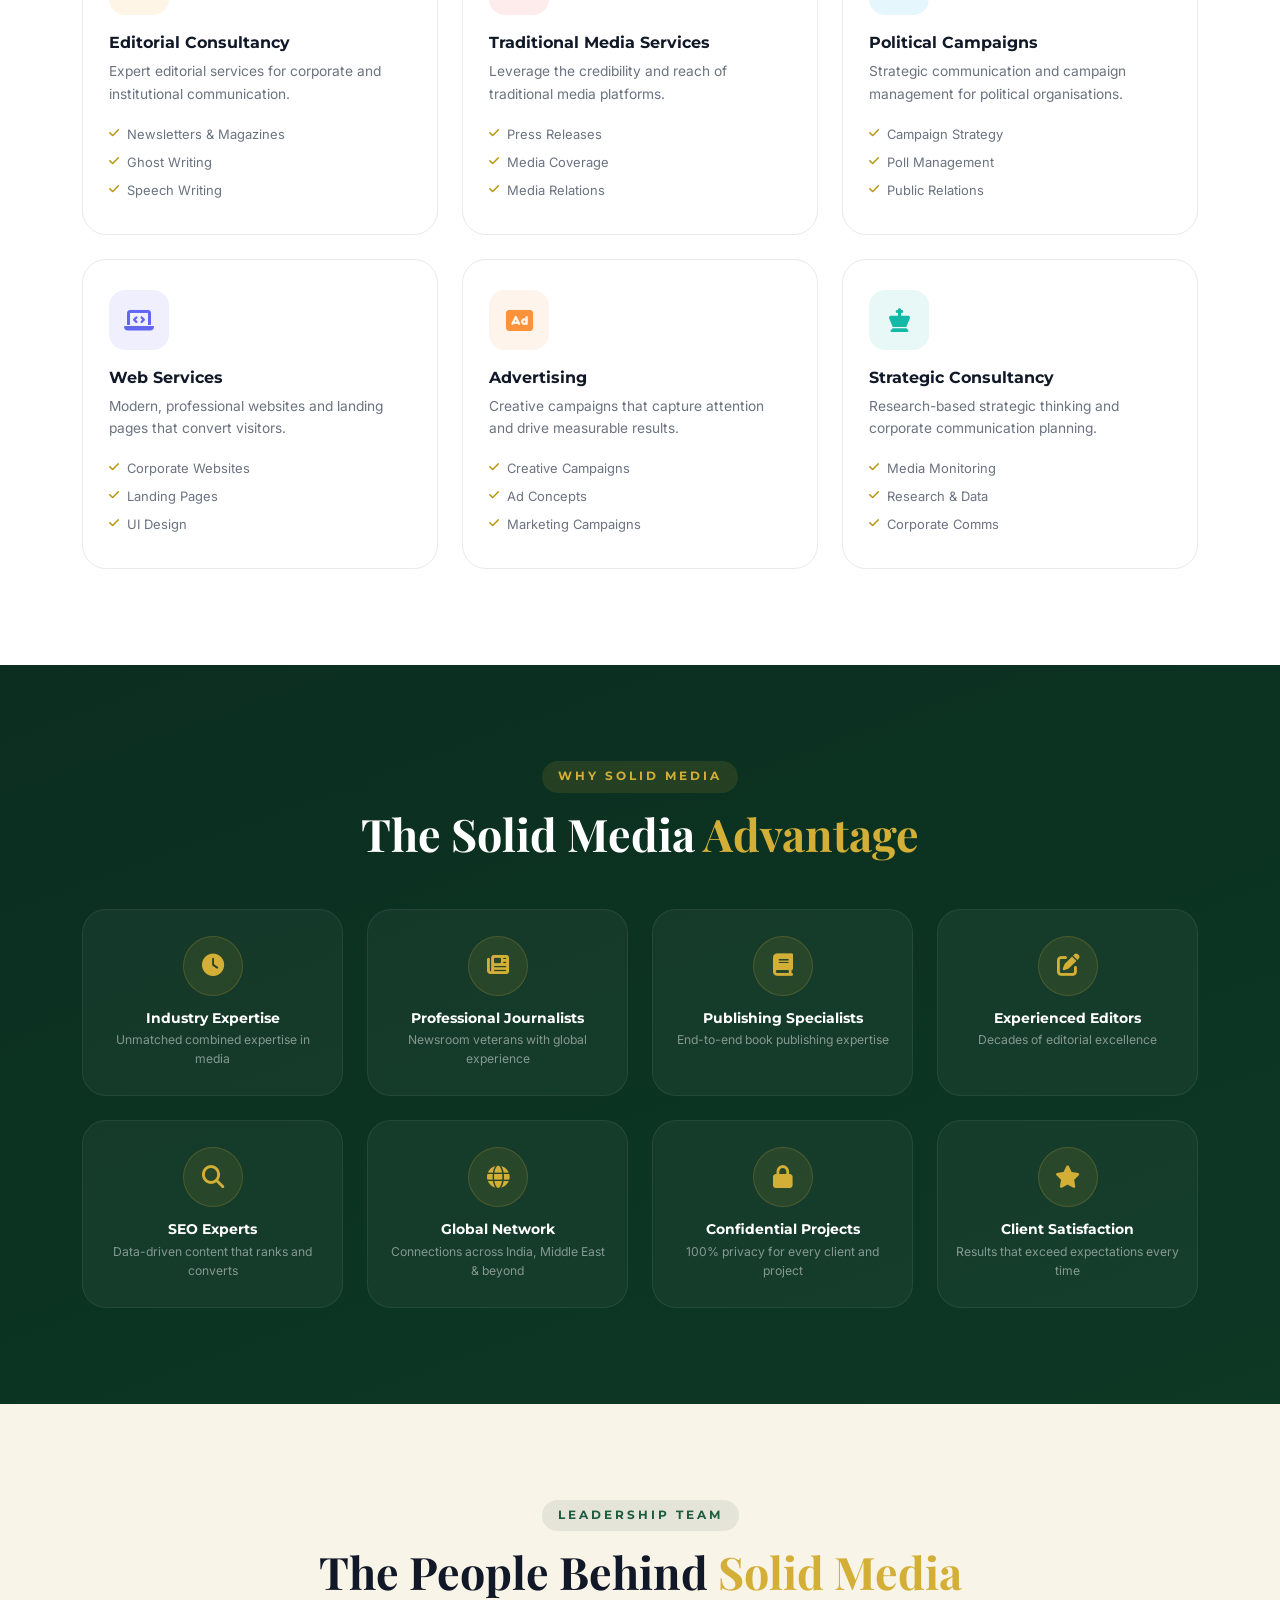
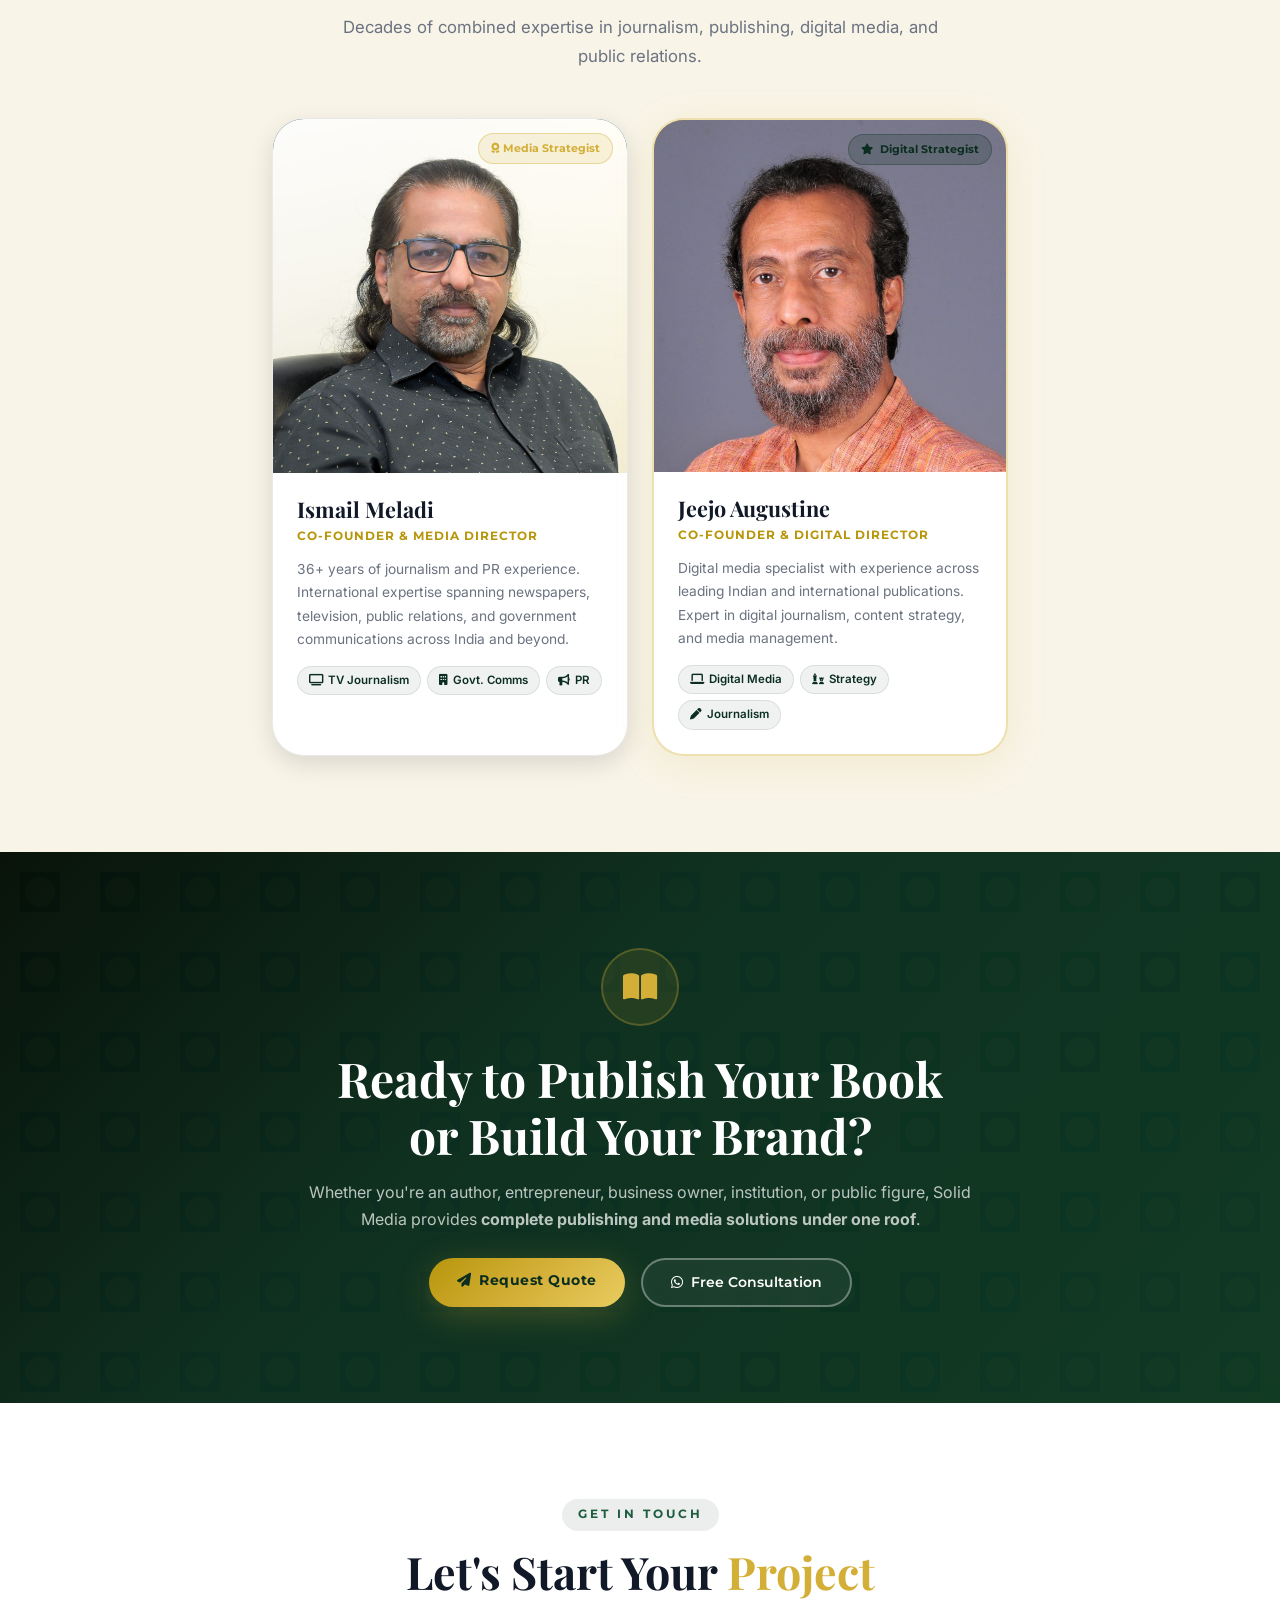
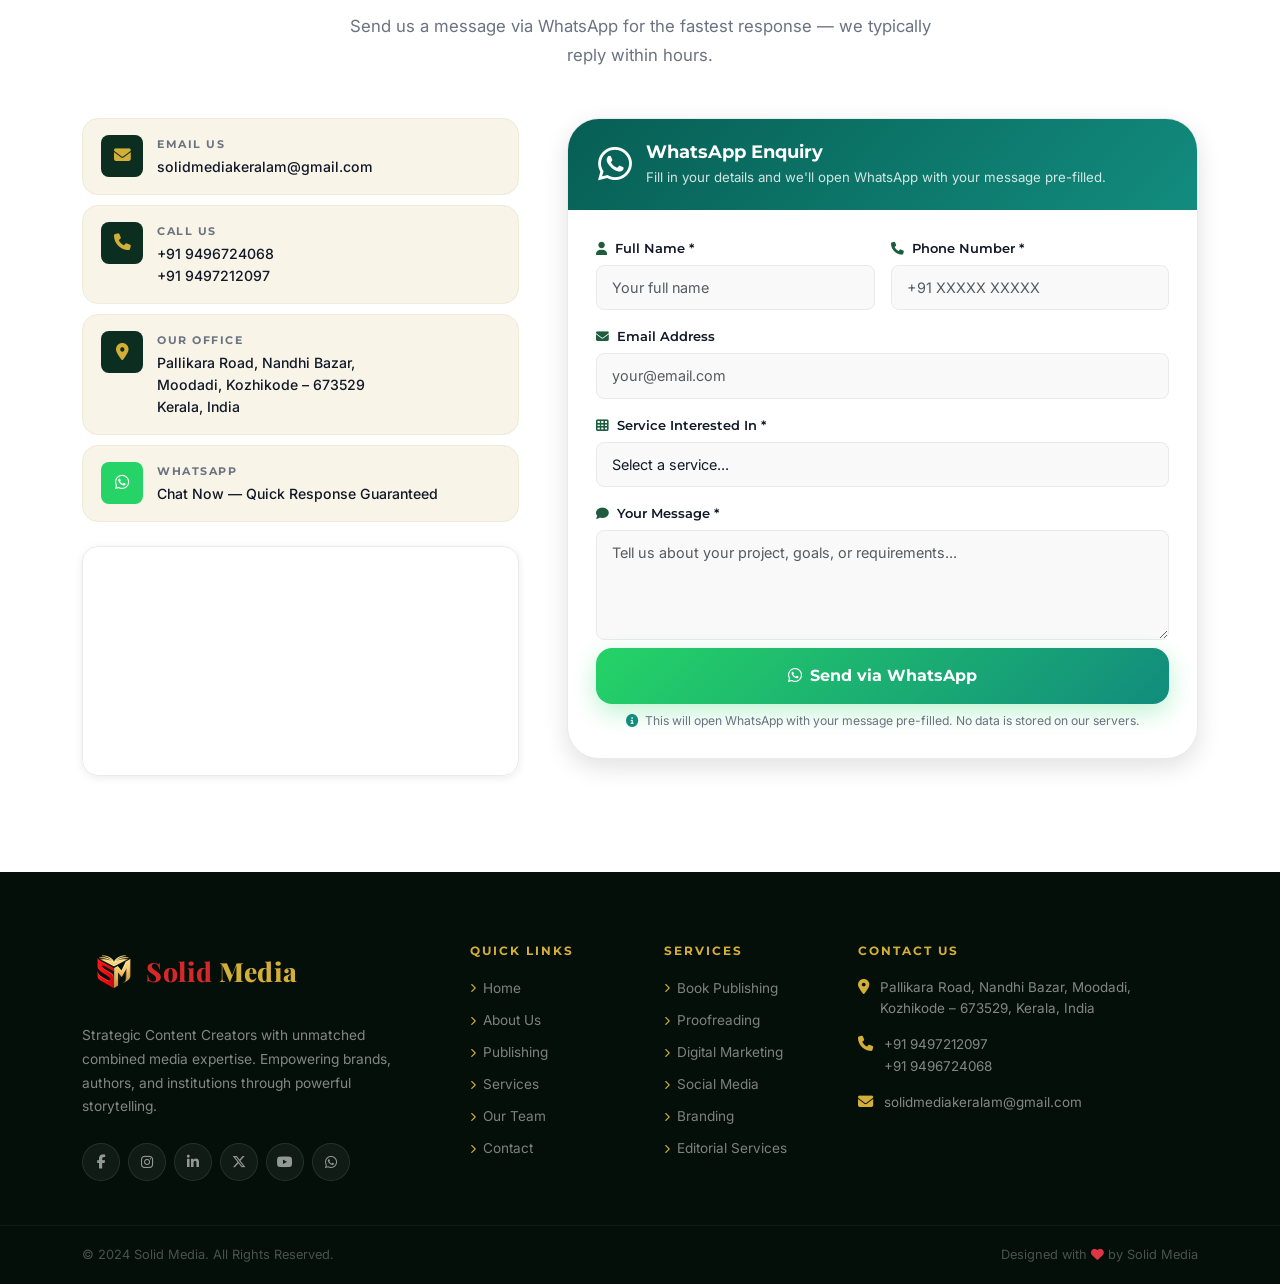
==== commit c6e67e7a: "Test Footer Content" ====
--- a/index.html
+++ b/index.html
@@ -830,7 +830,7 @@
                                 <span class="footer-brand-text"><span class="headline-red">Solid</span> <span class="text-gold">Media</span></span>
                             </div>
                             <p class="footer-tagline mt-3">
-                                Strategic Content Creators with over 100 years of combined media experience.
+                                Strategic Content Creators with unmatched combined media expertise.
                                 Empowering brands, authors, and institutions through powerful storytelling.
                             </p>
                             <div class="social-icons mt-4">
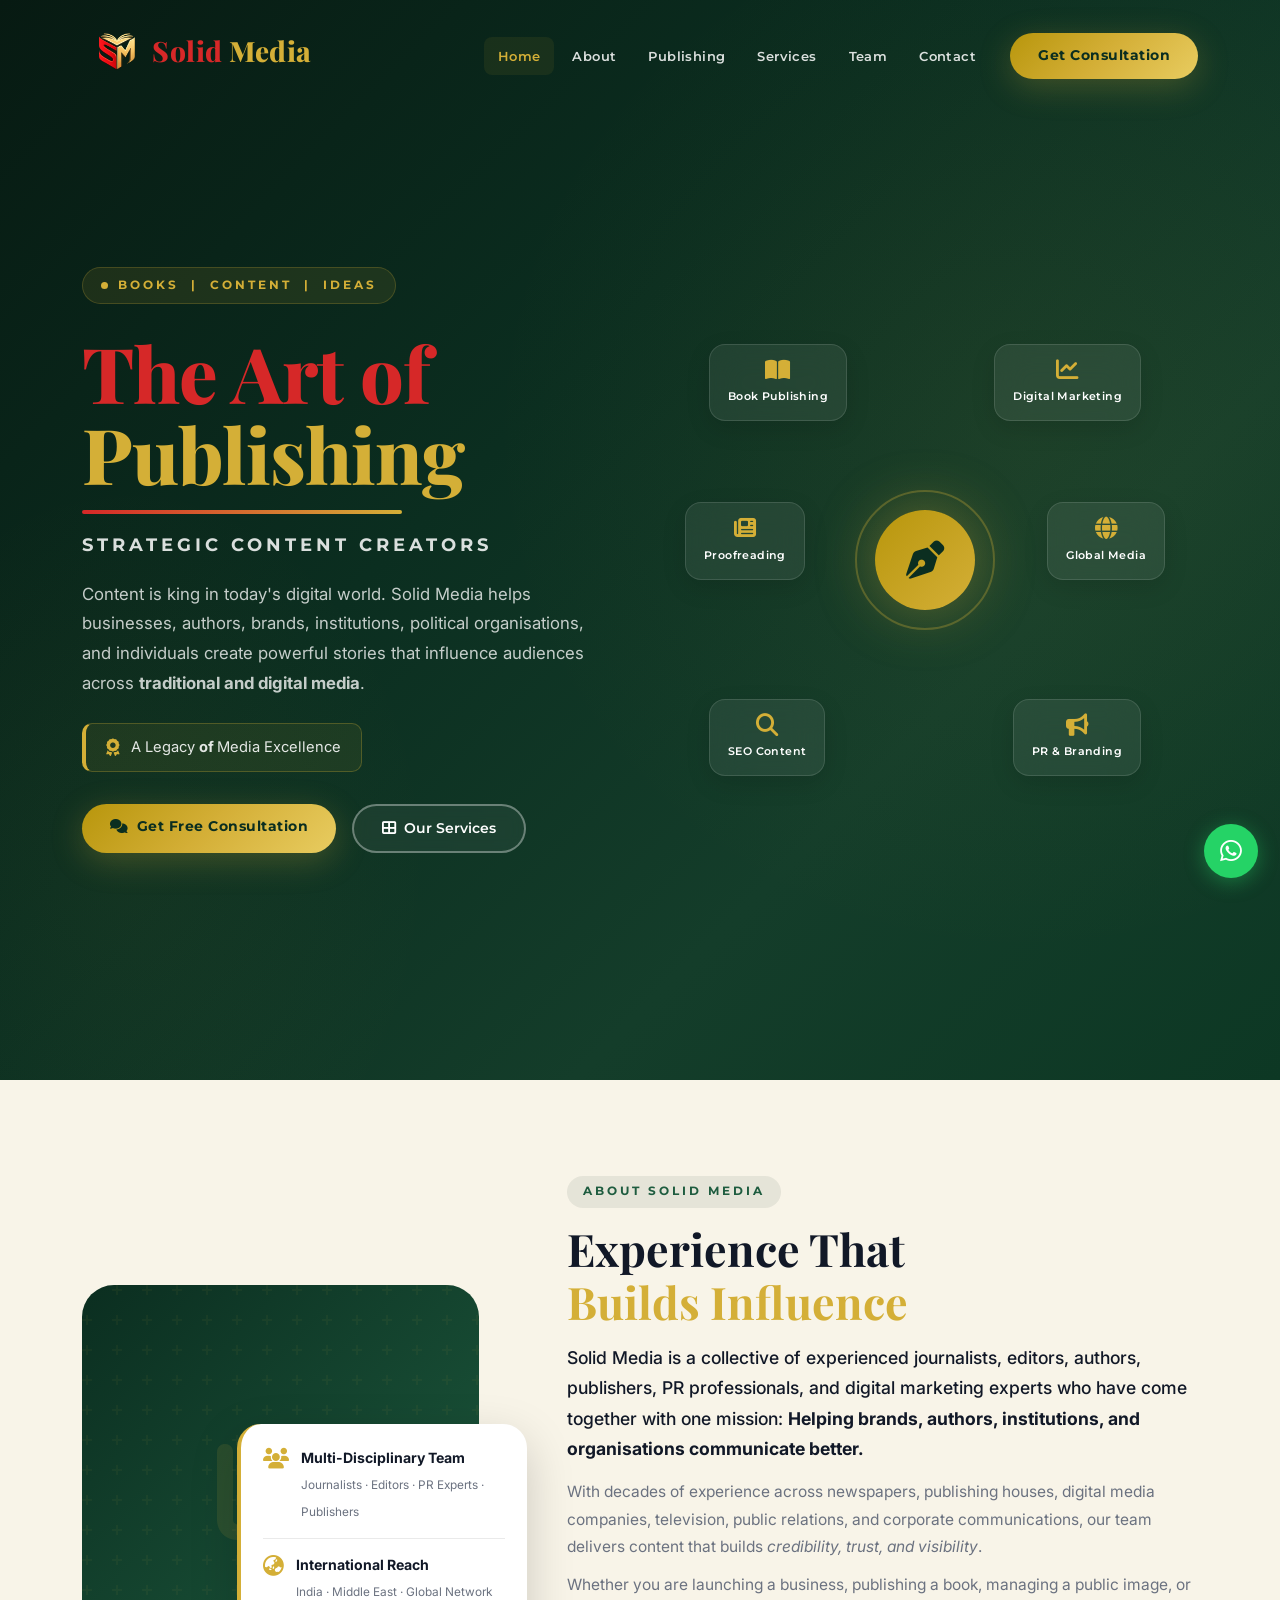
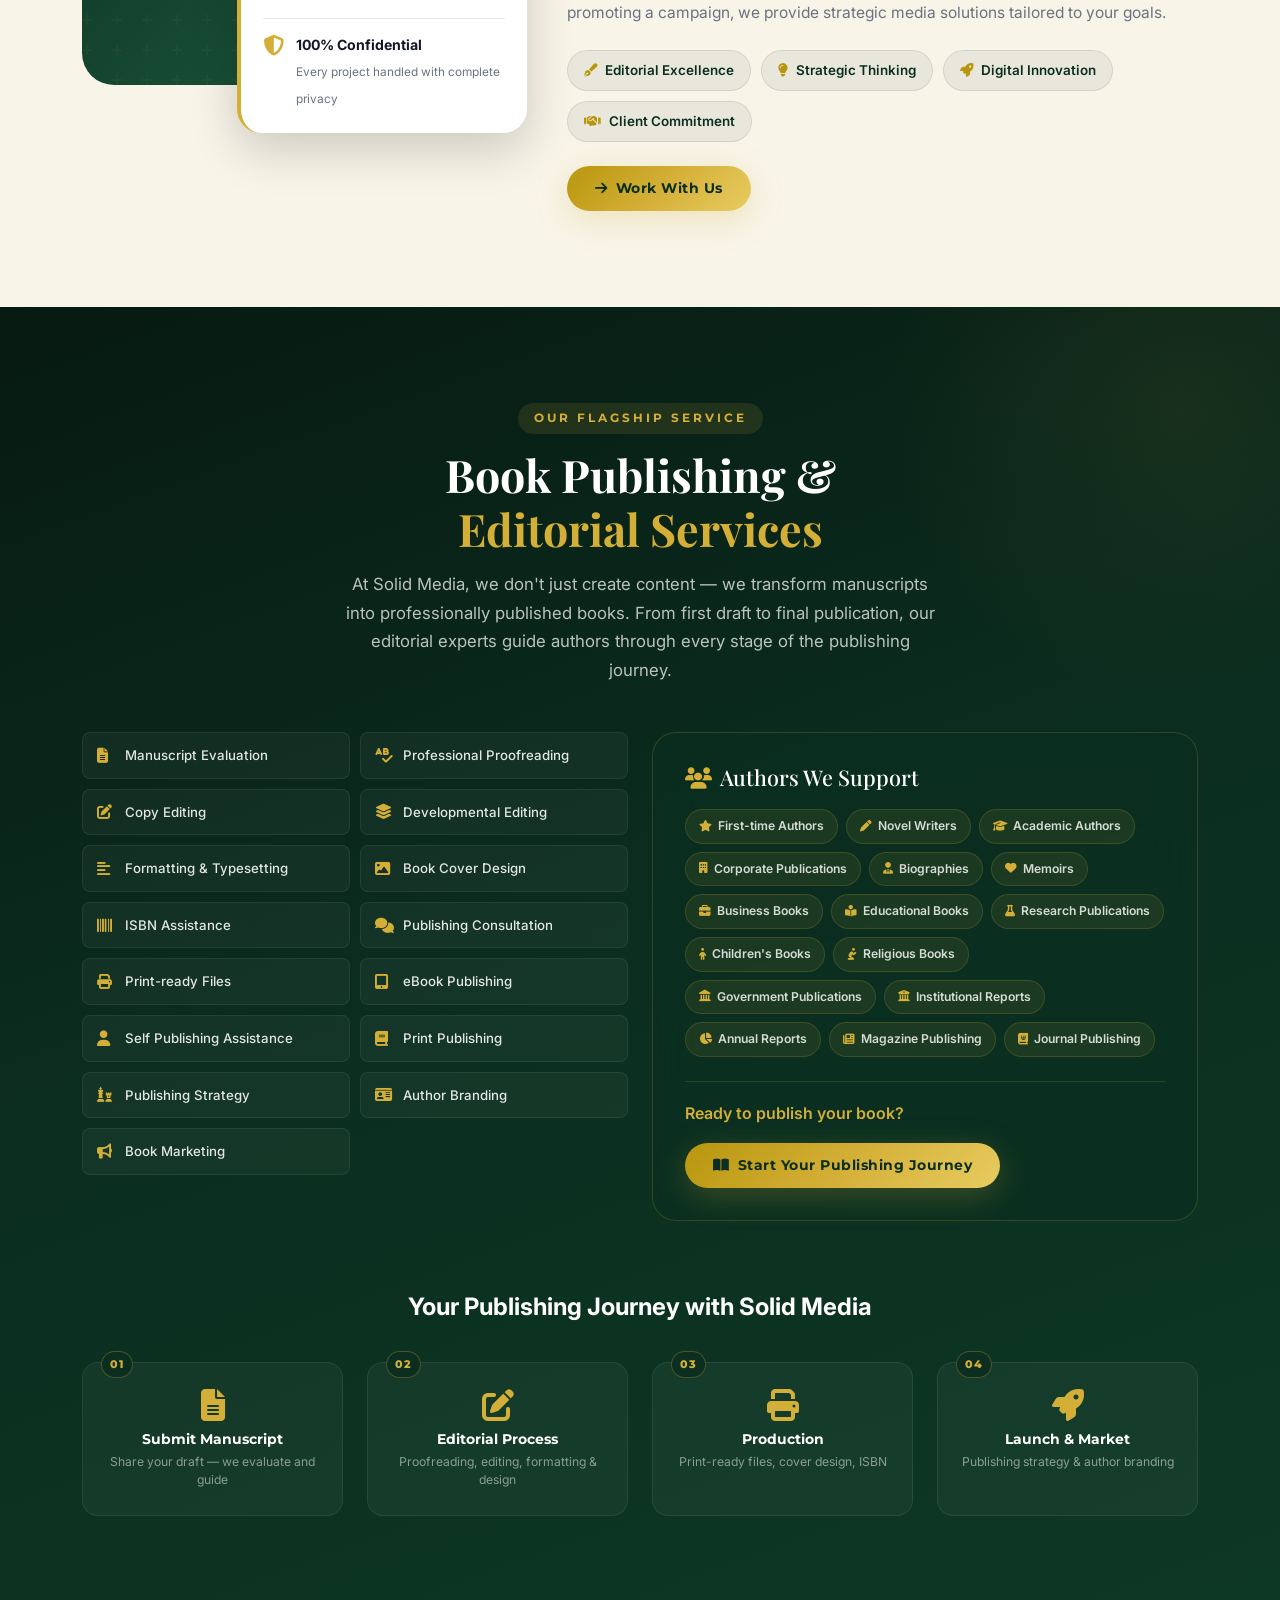
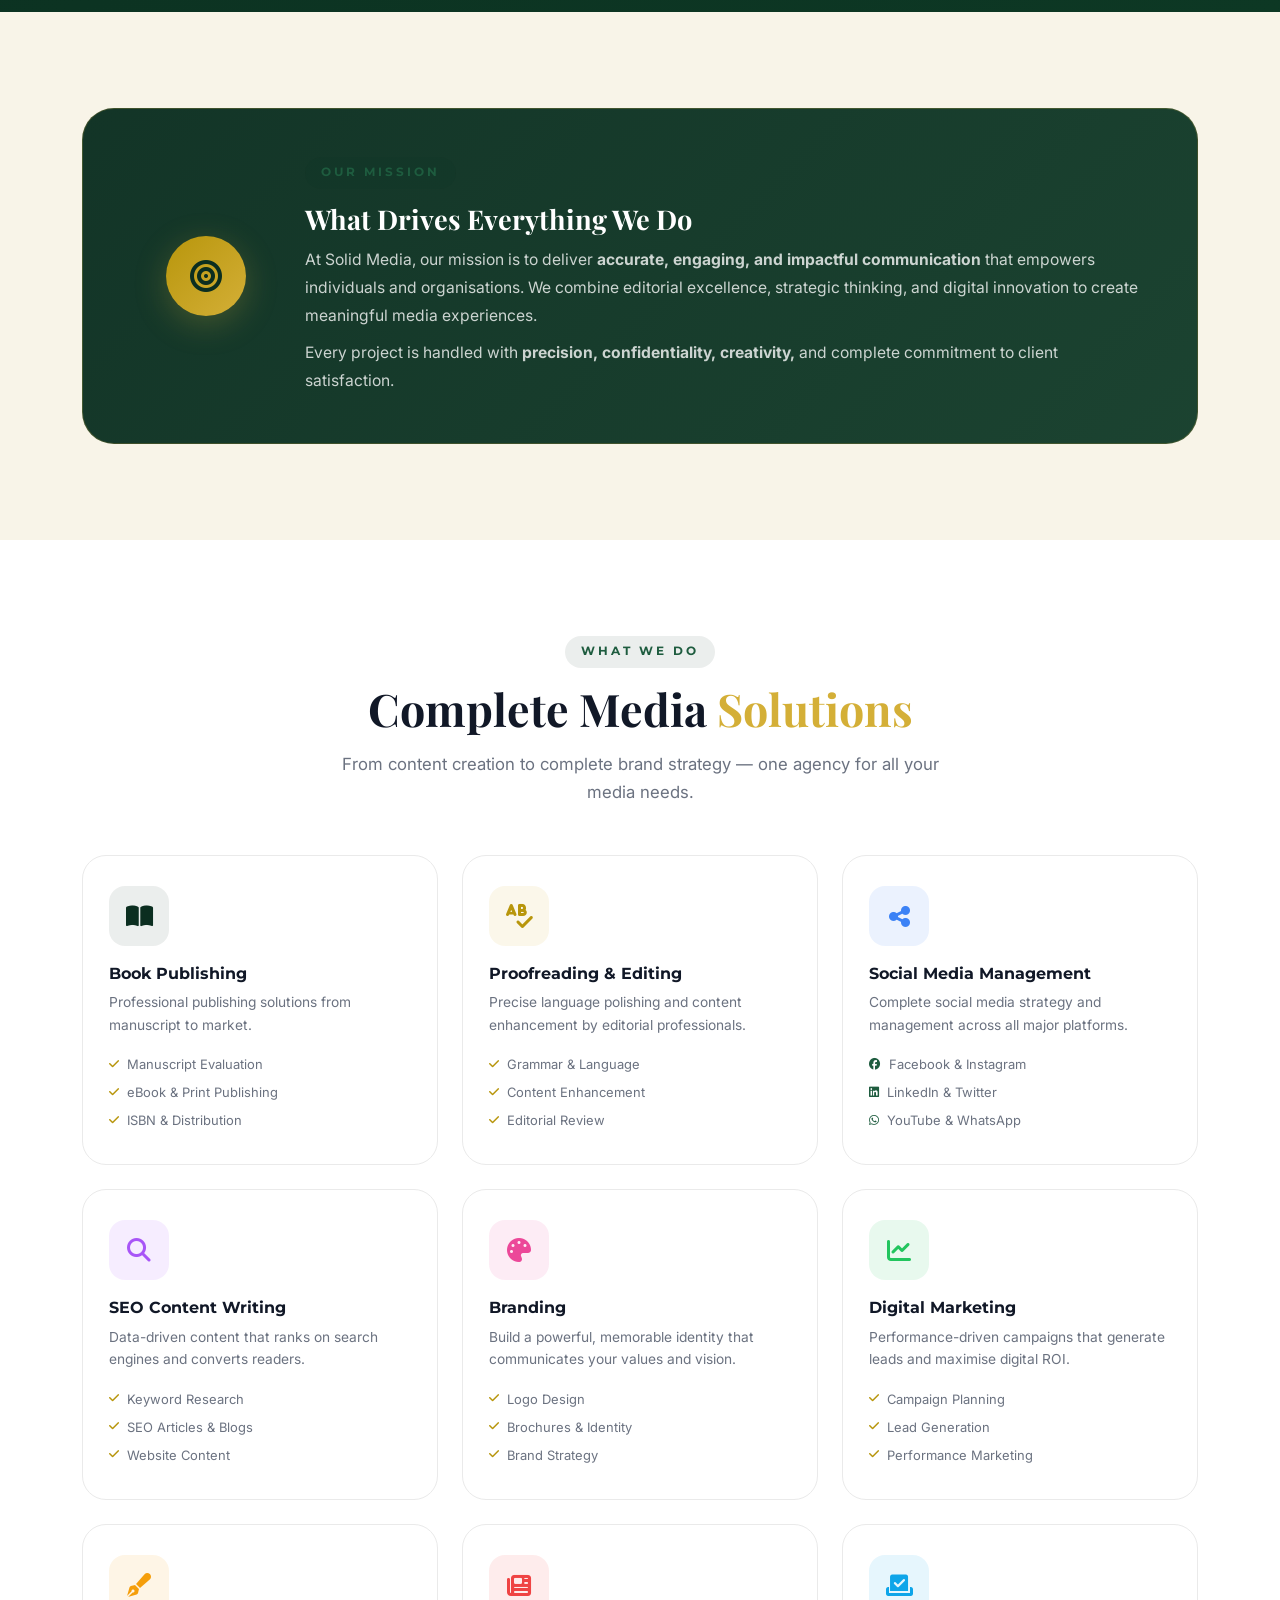
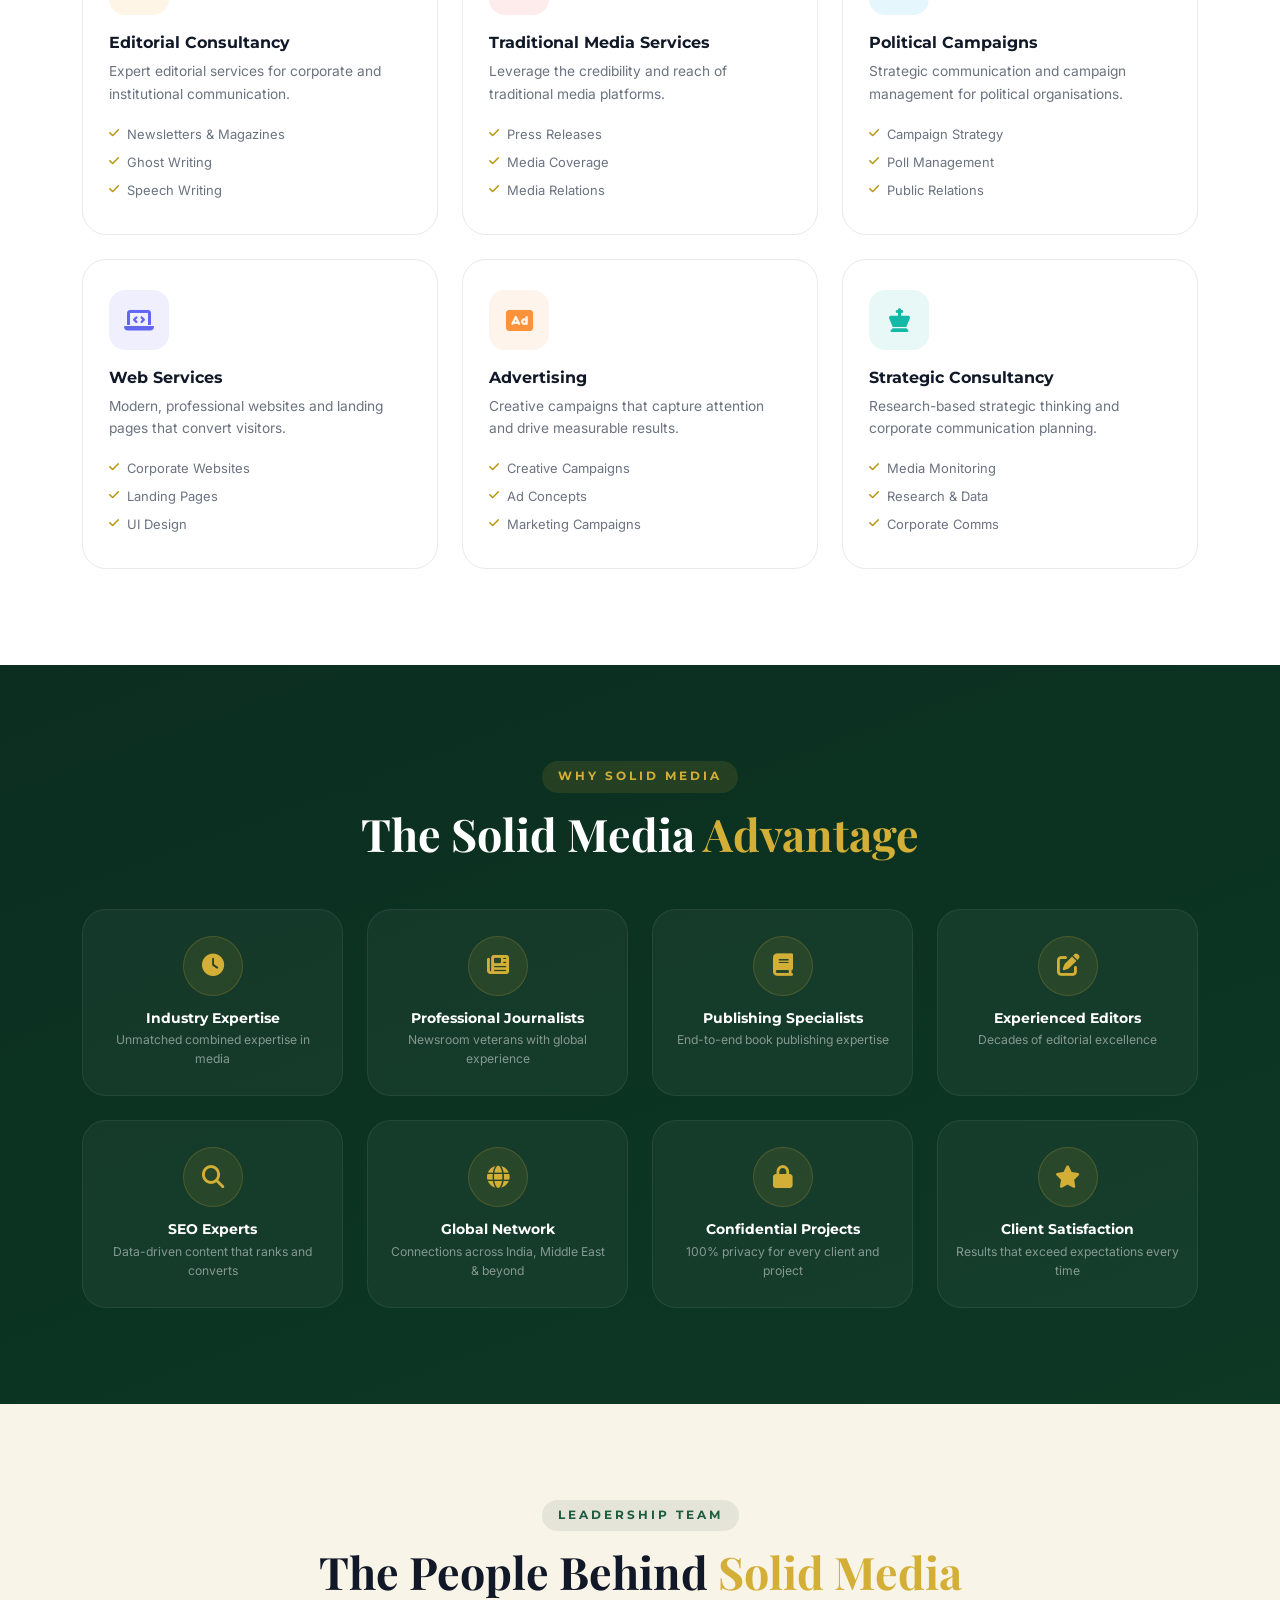
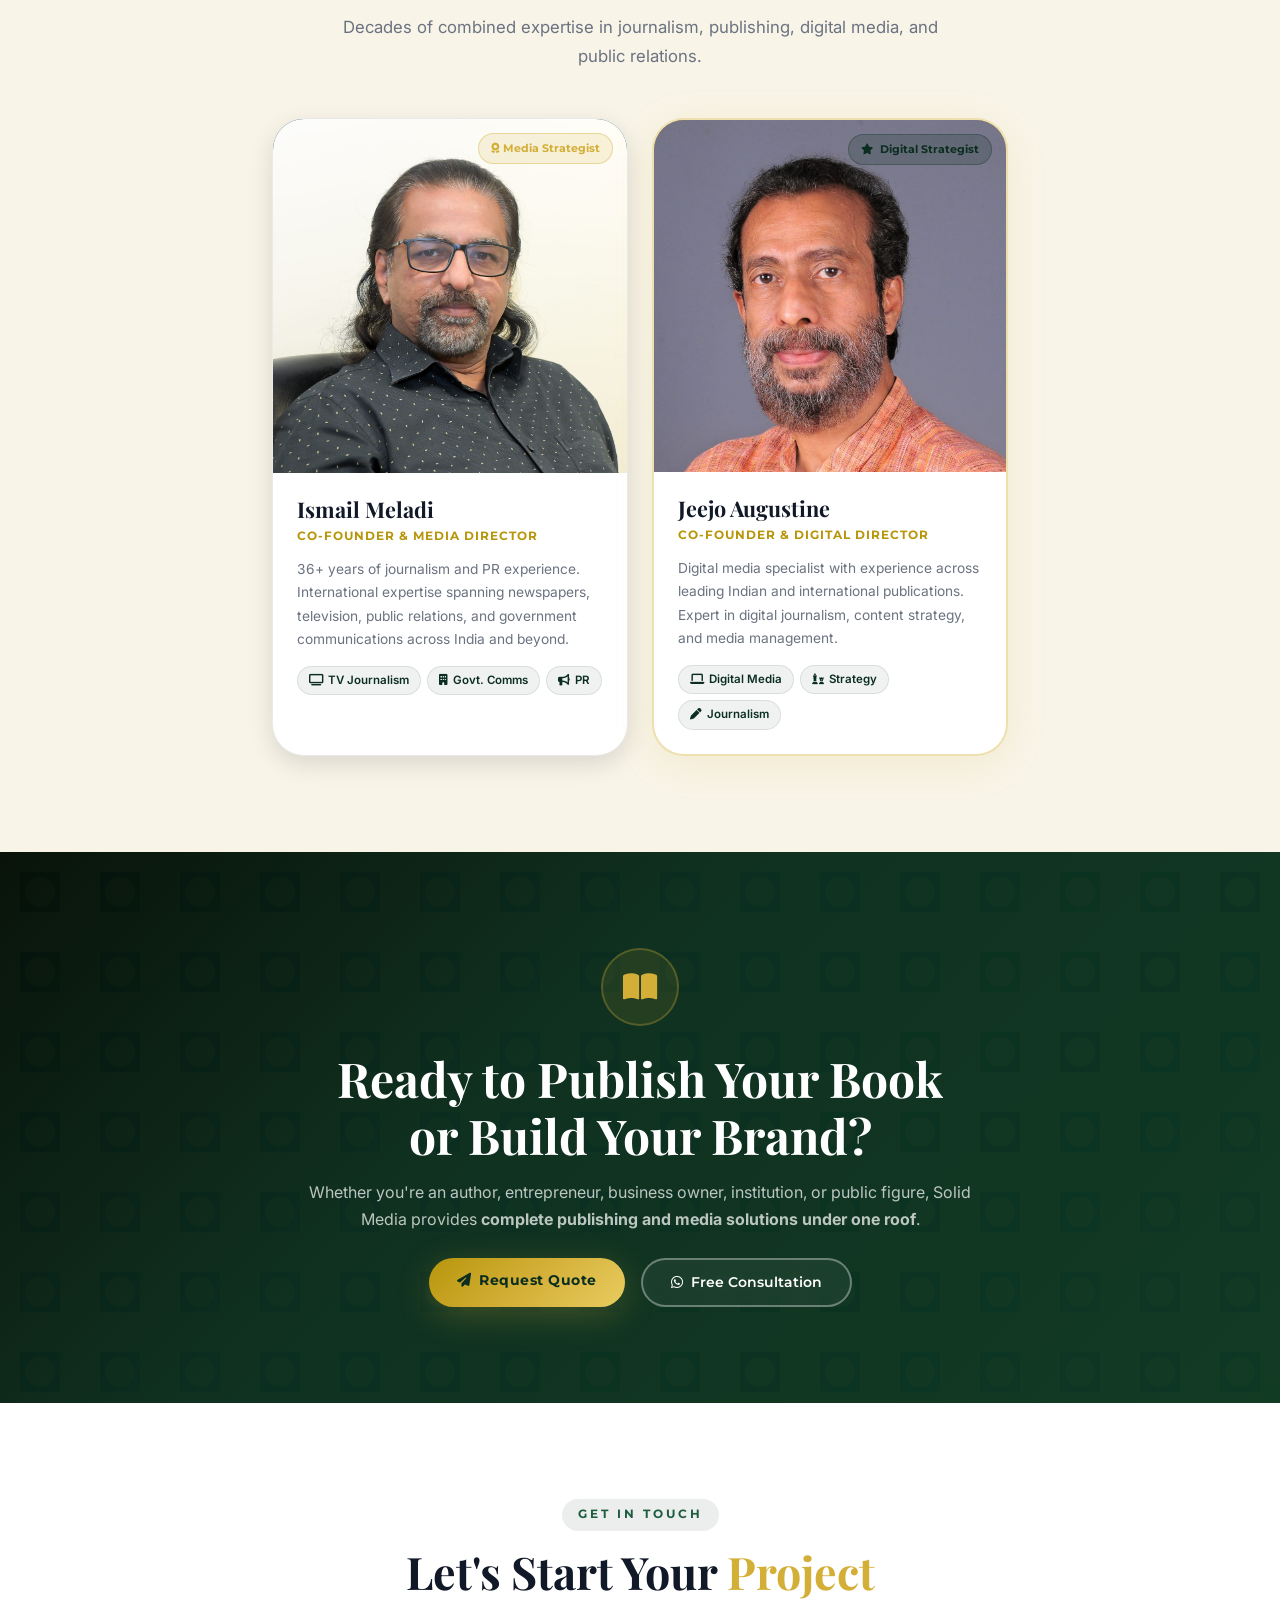
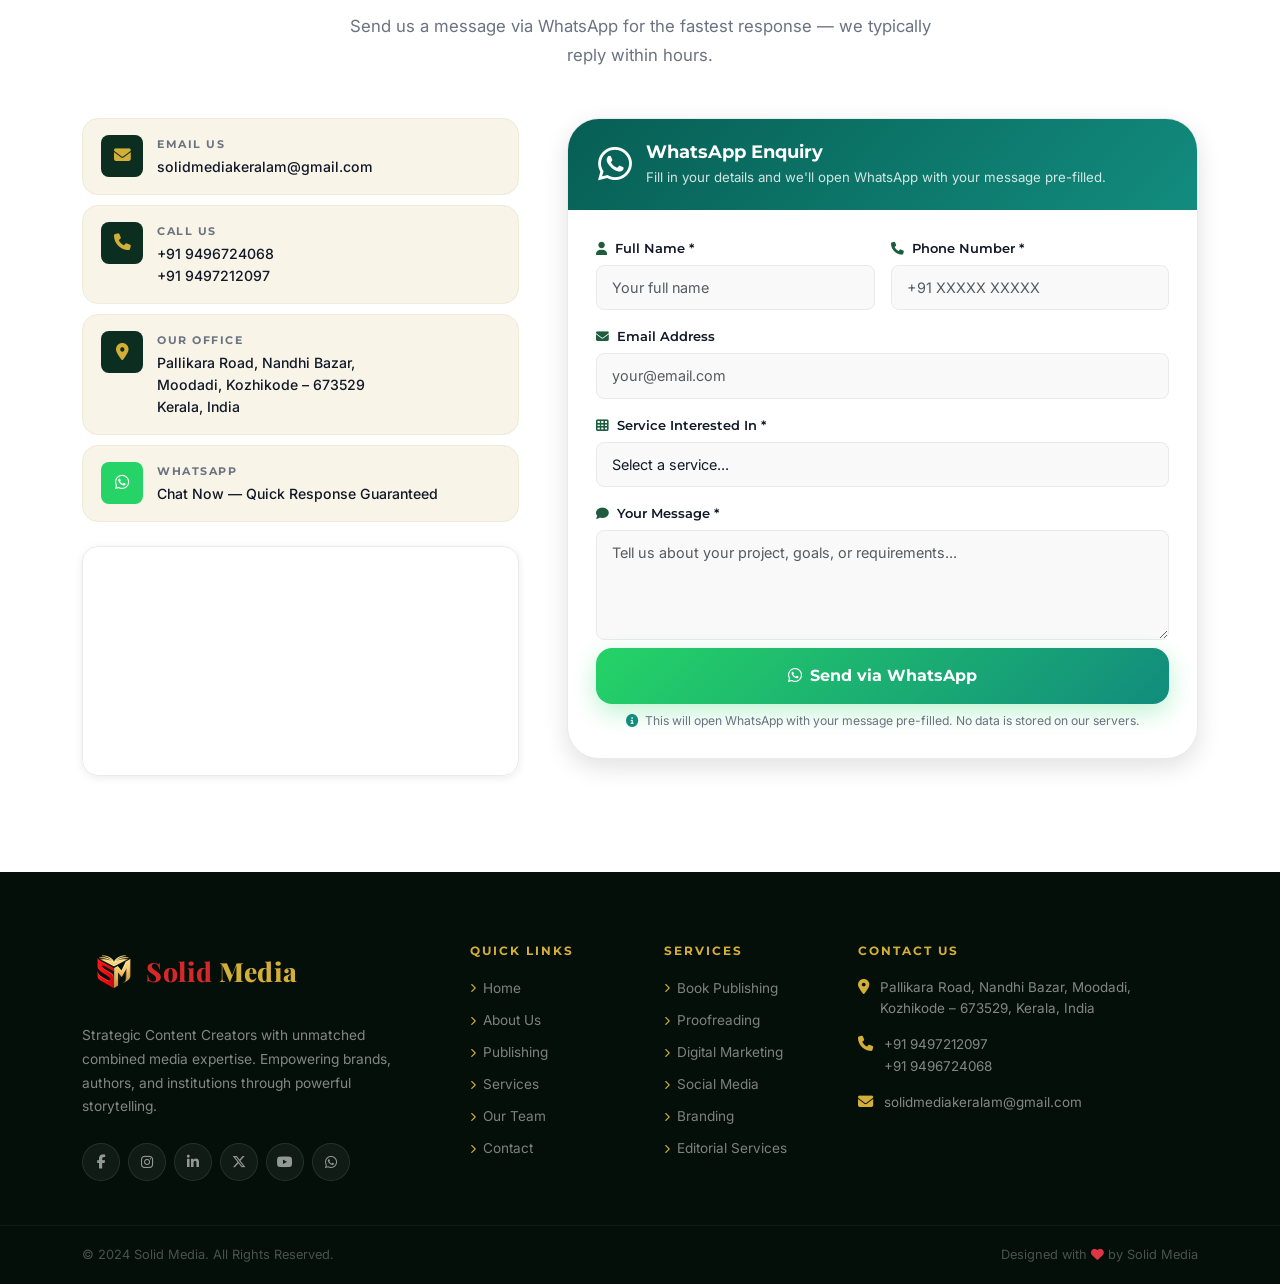
==== commit 52ae33d0: "tset" ====
--- a/index.html
+++ b/index.html
@@ -95,8 +95,8 @@
 
                         <div class="hero-title">
                             <h1 class="hero-headline">
-                                <span class="headline-red">Solid</span>
-                                <span class="headline-gold">Media</span>
+                                <span class="headline-red">The Art of </span>
+                                <span class="headline-gold">Publishing</span>
                             </h1>
                             <div class="headline-line"></div>
                             <p class="hero-subtitle">Strategic Content Creators</p>
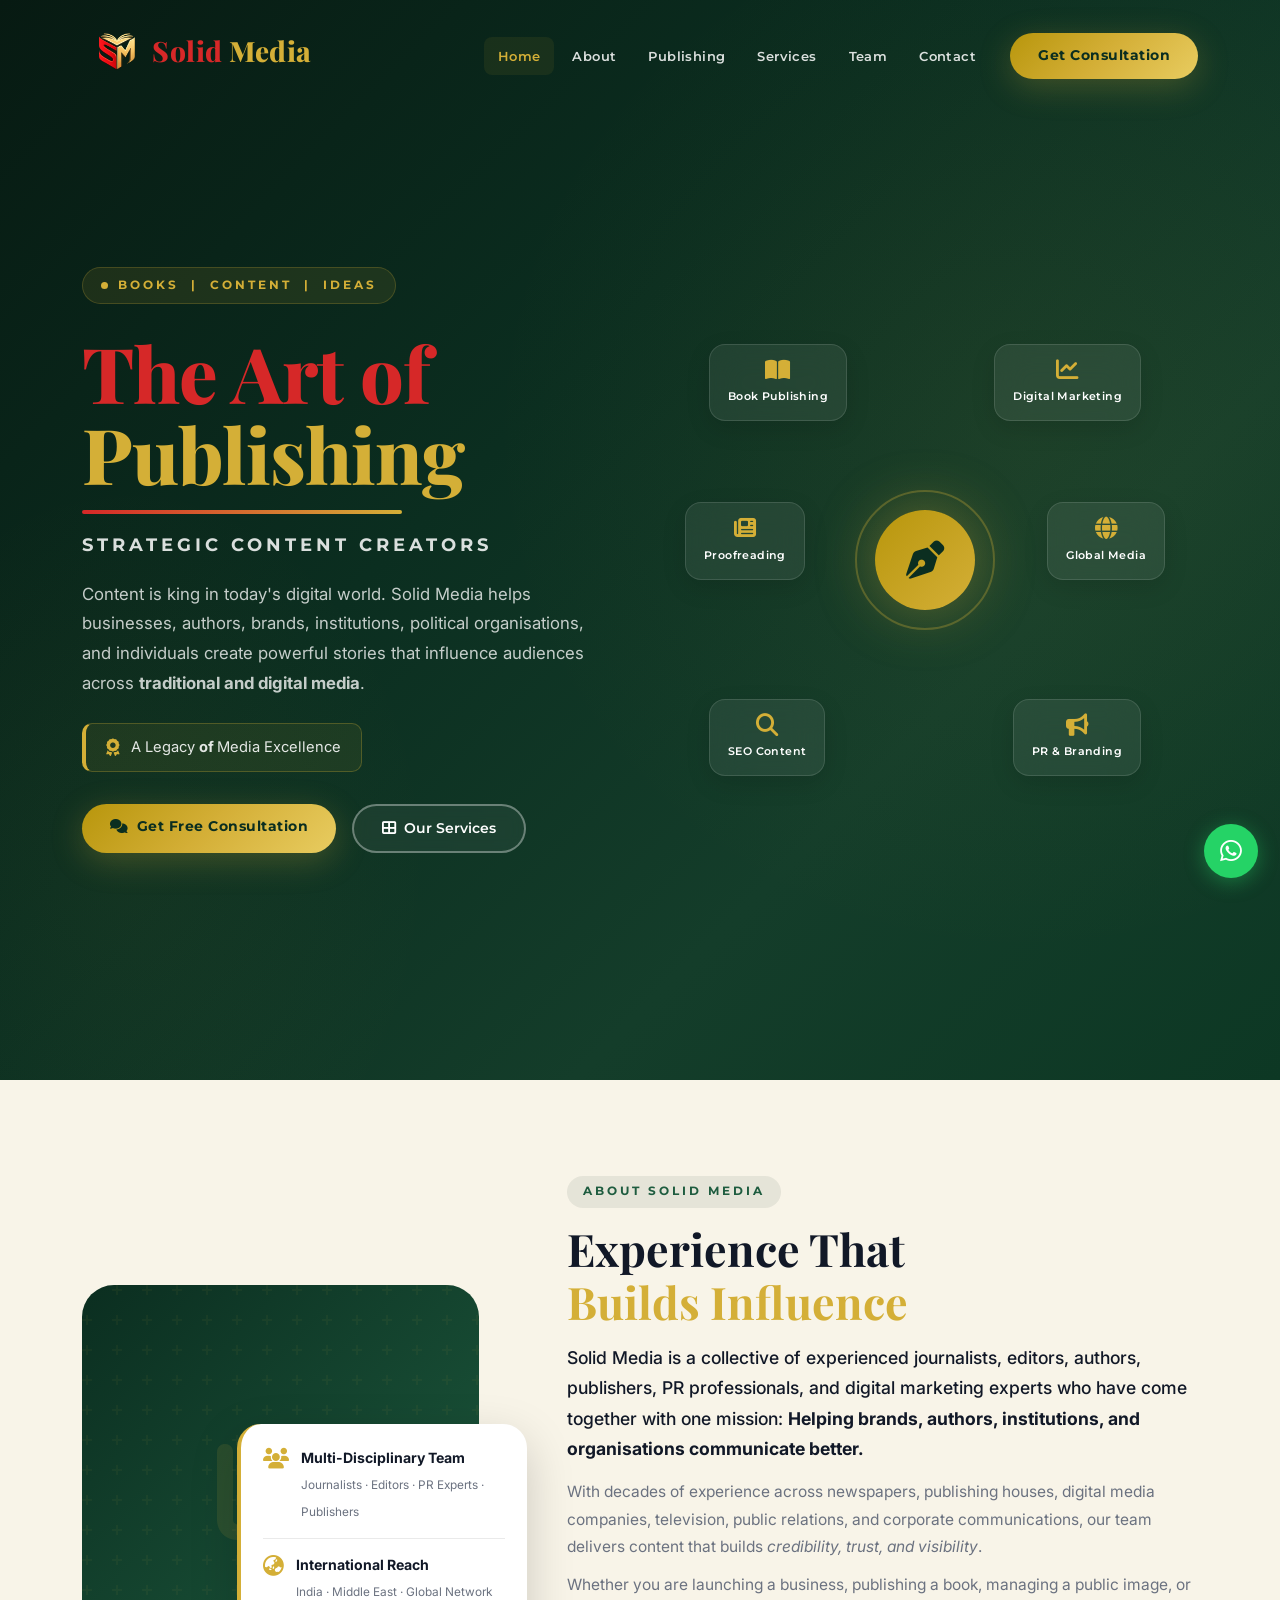
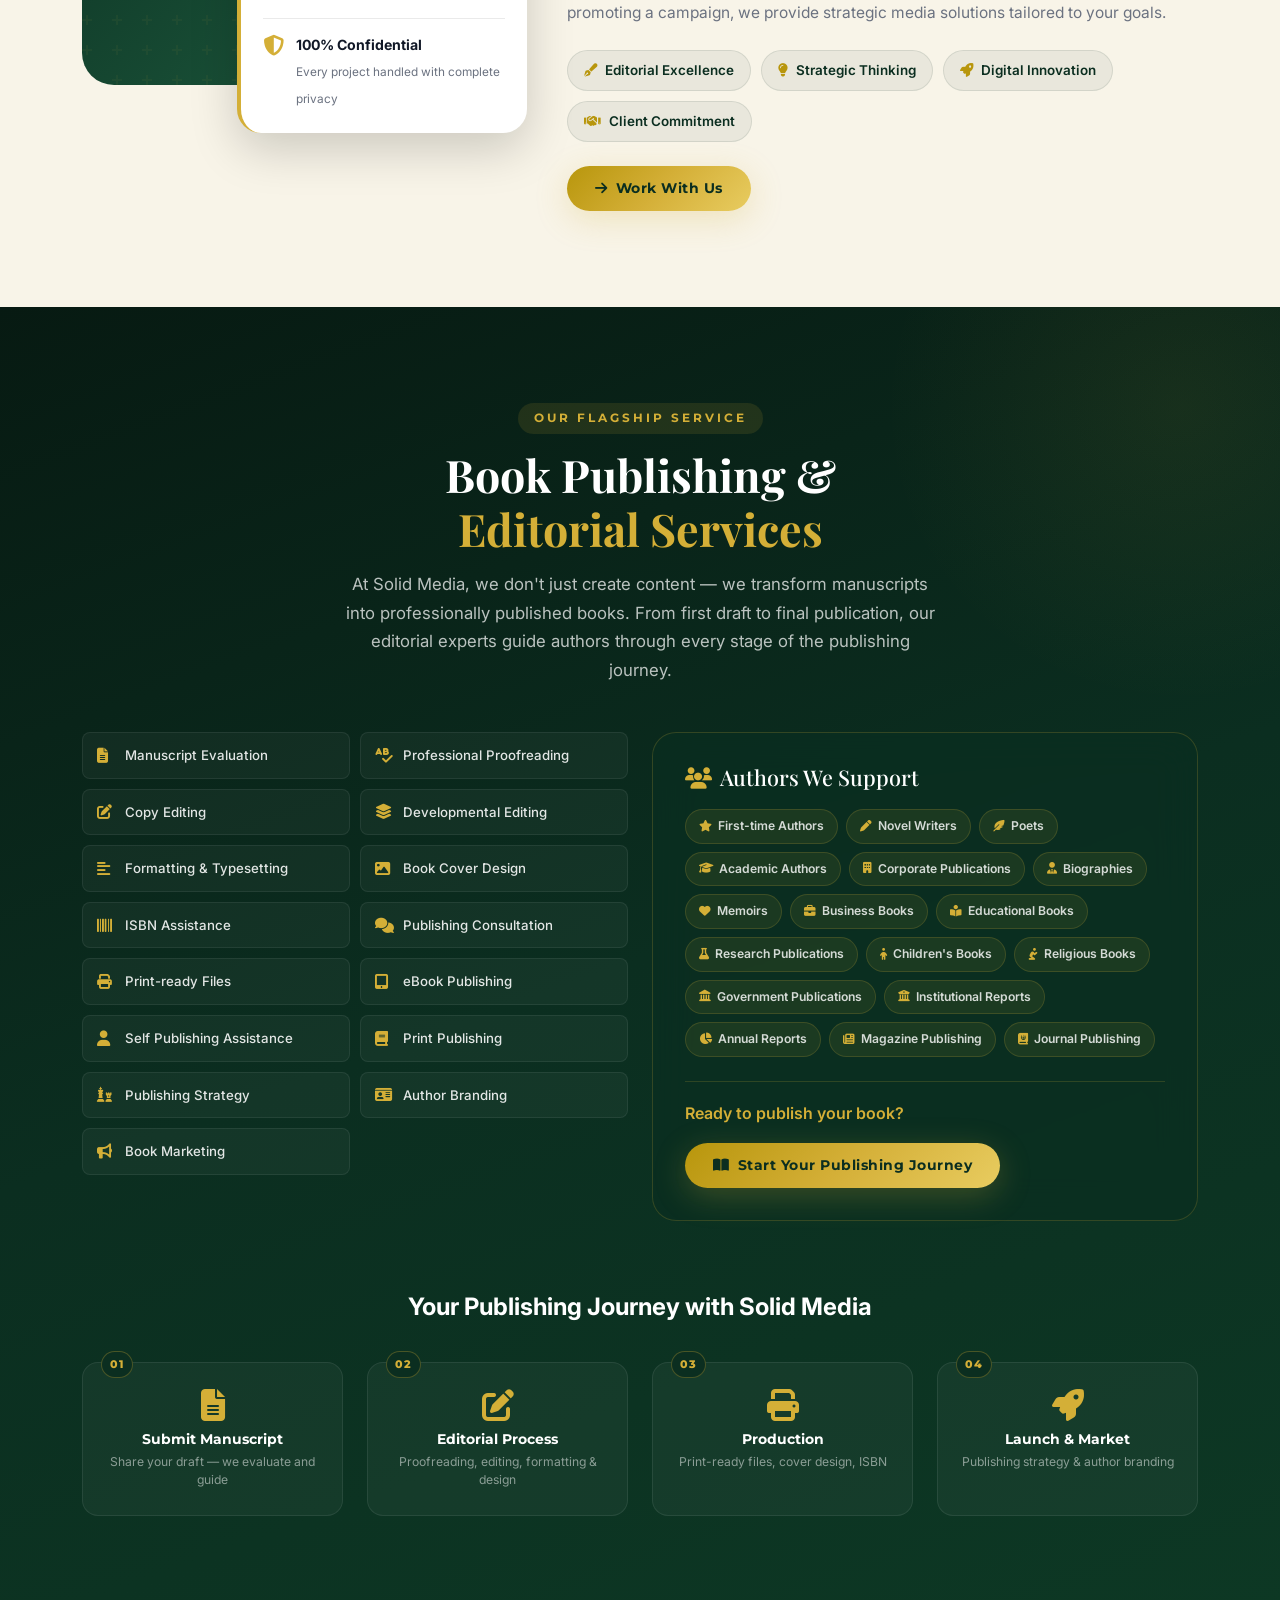
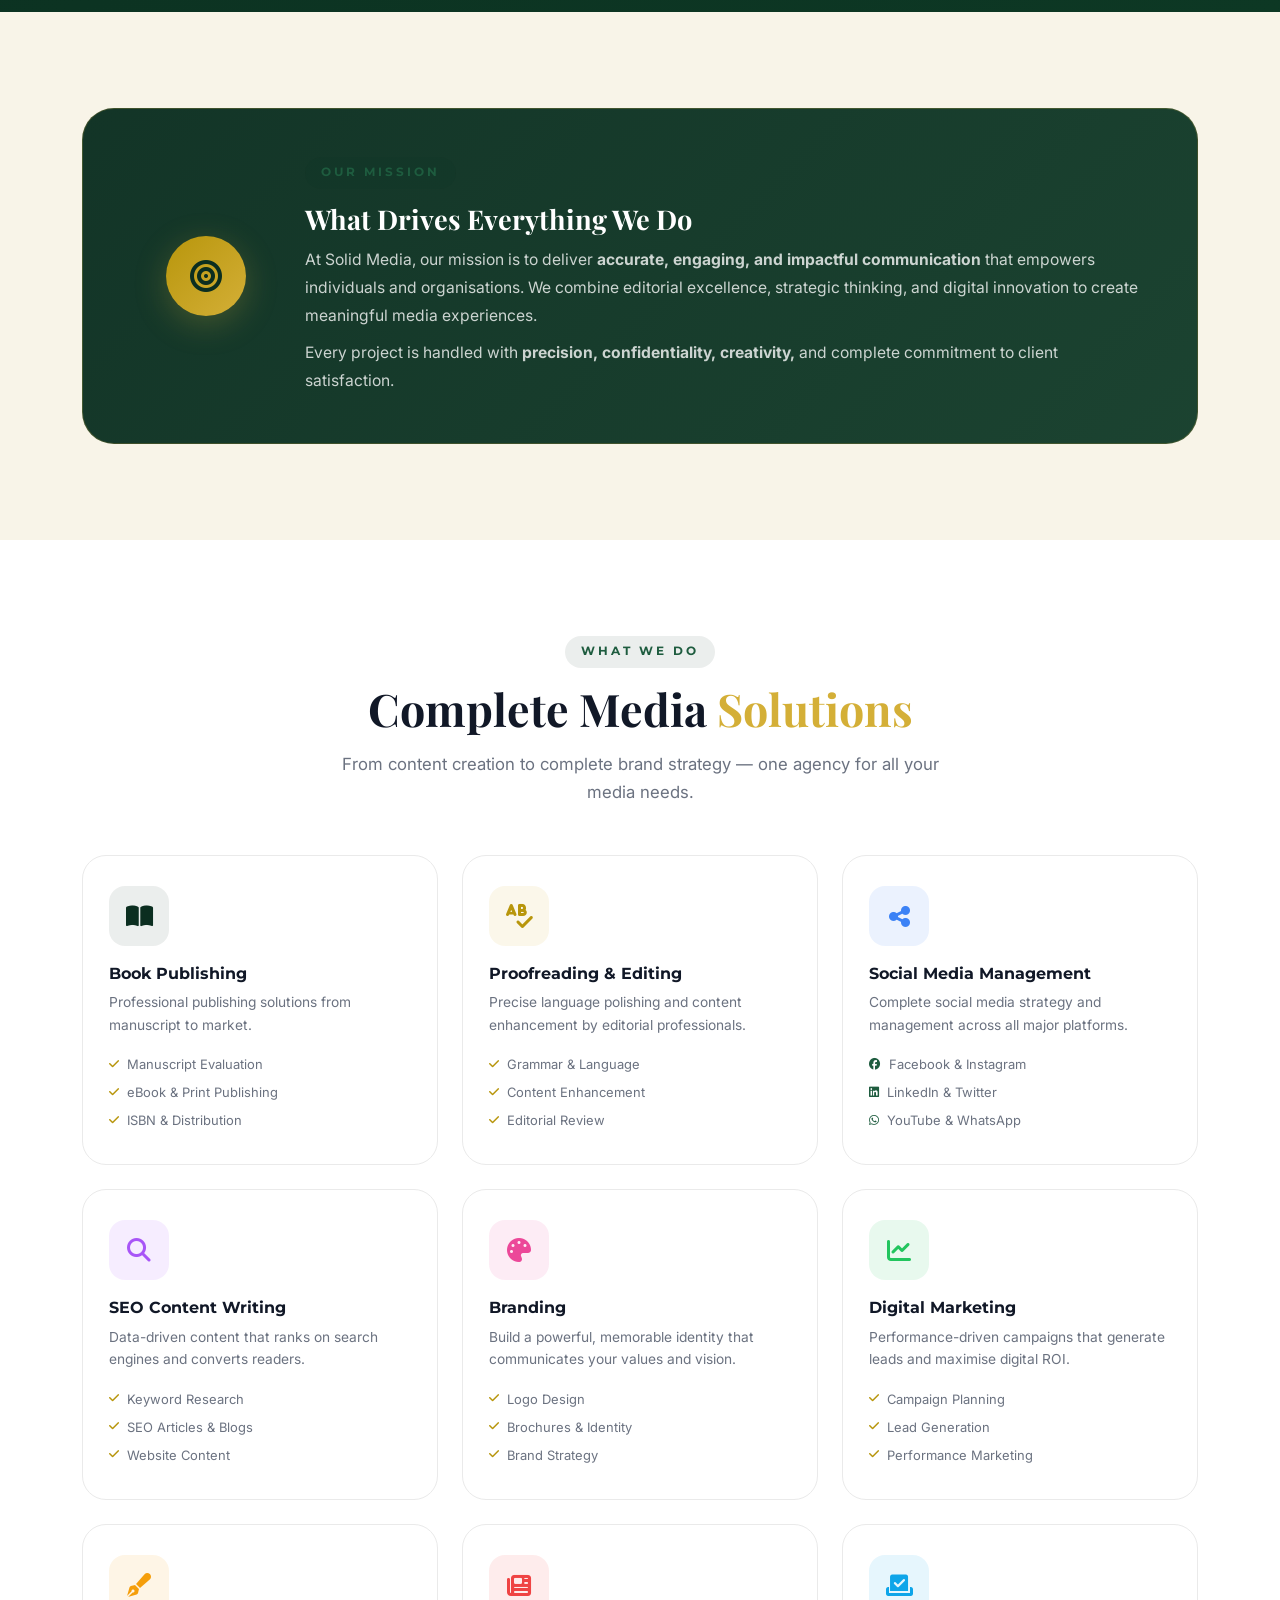
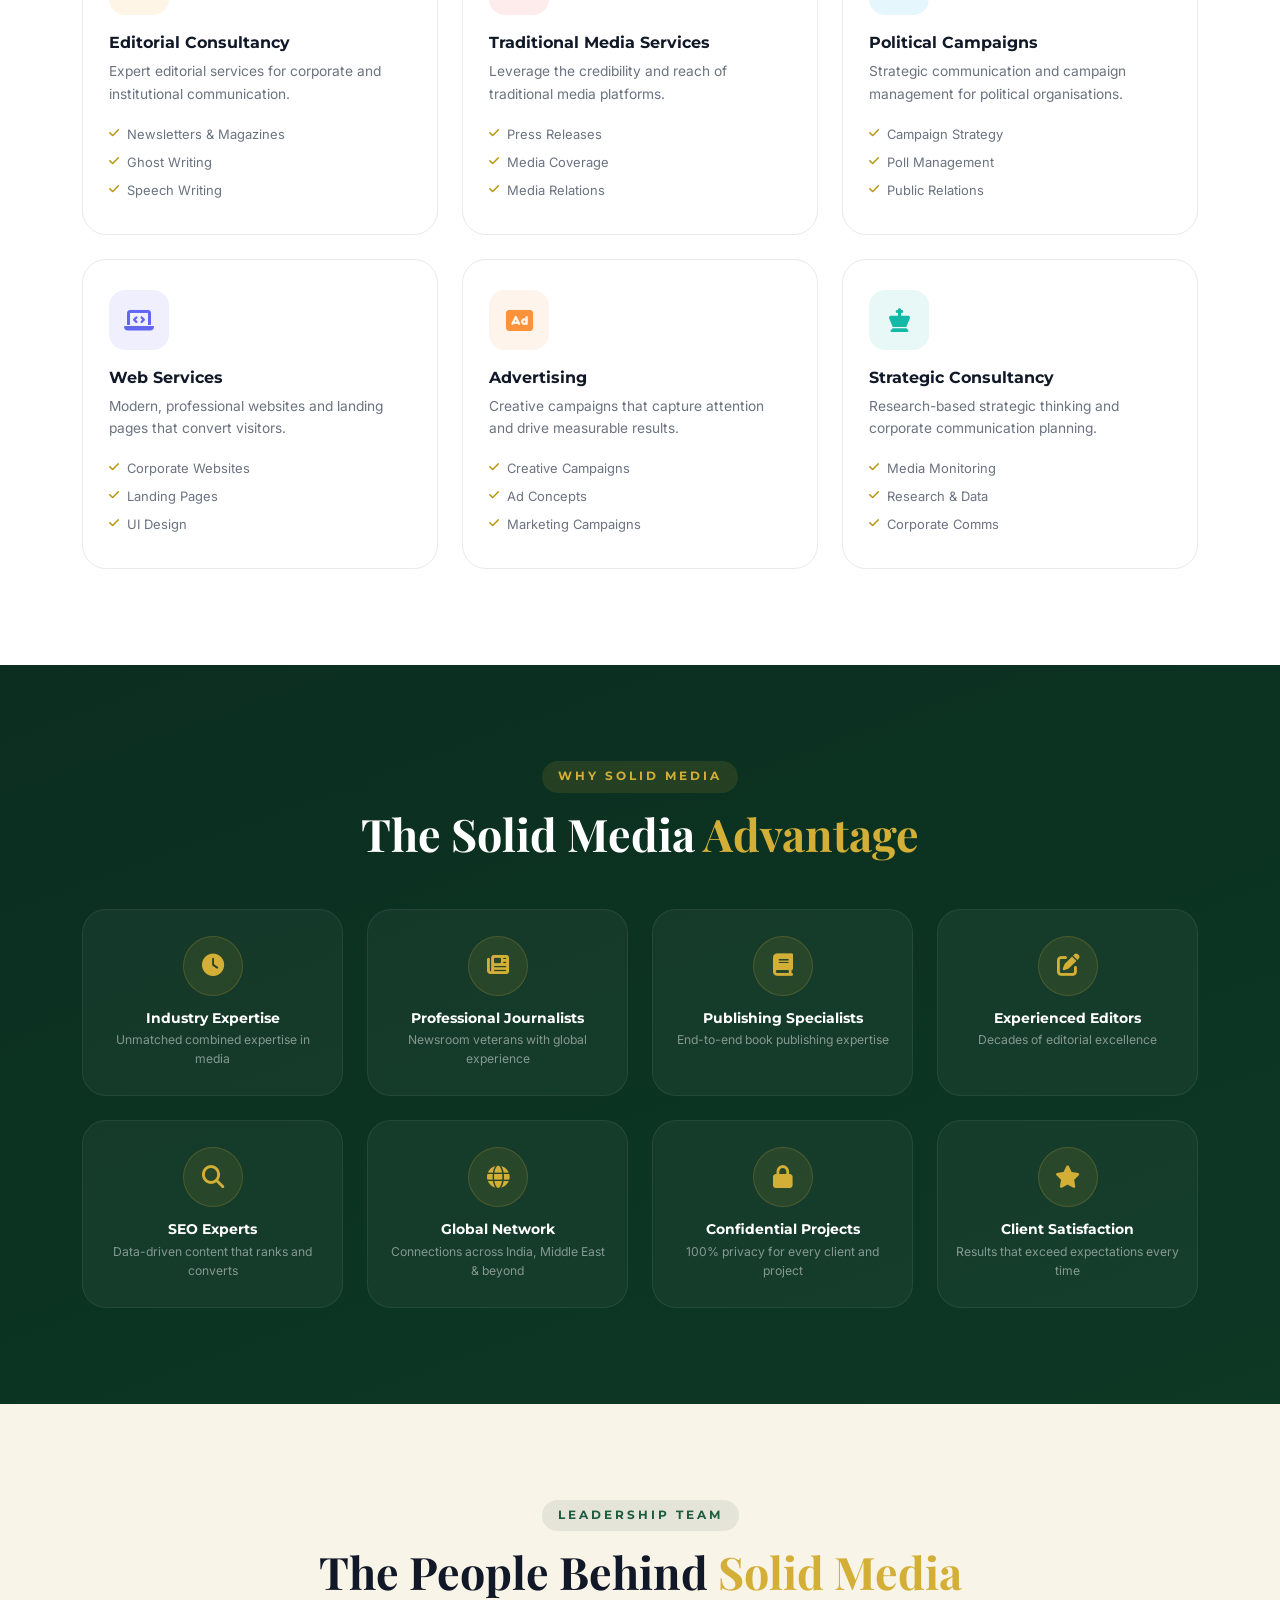
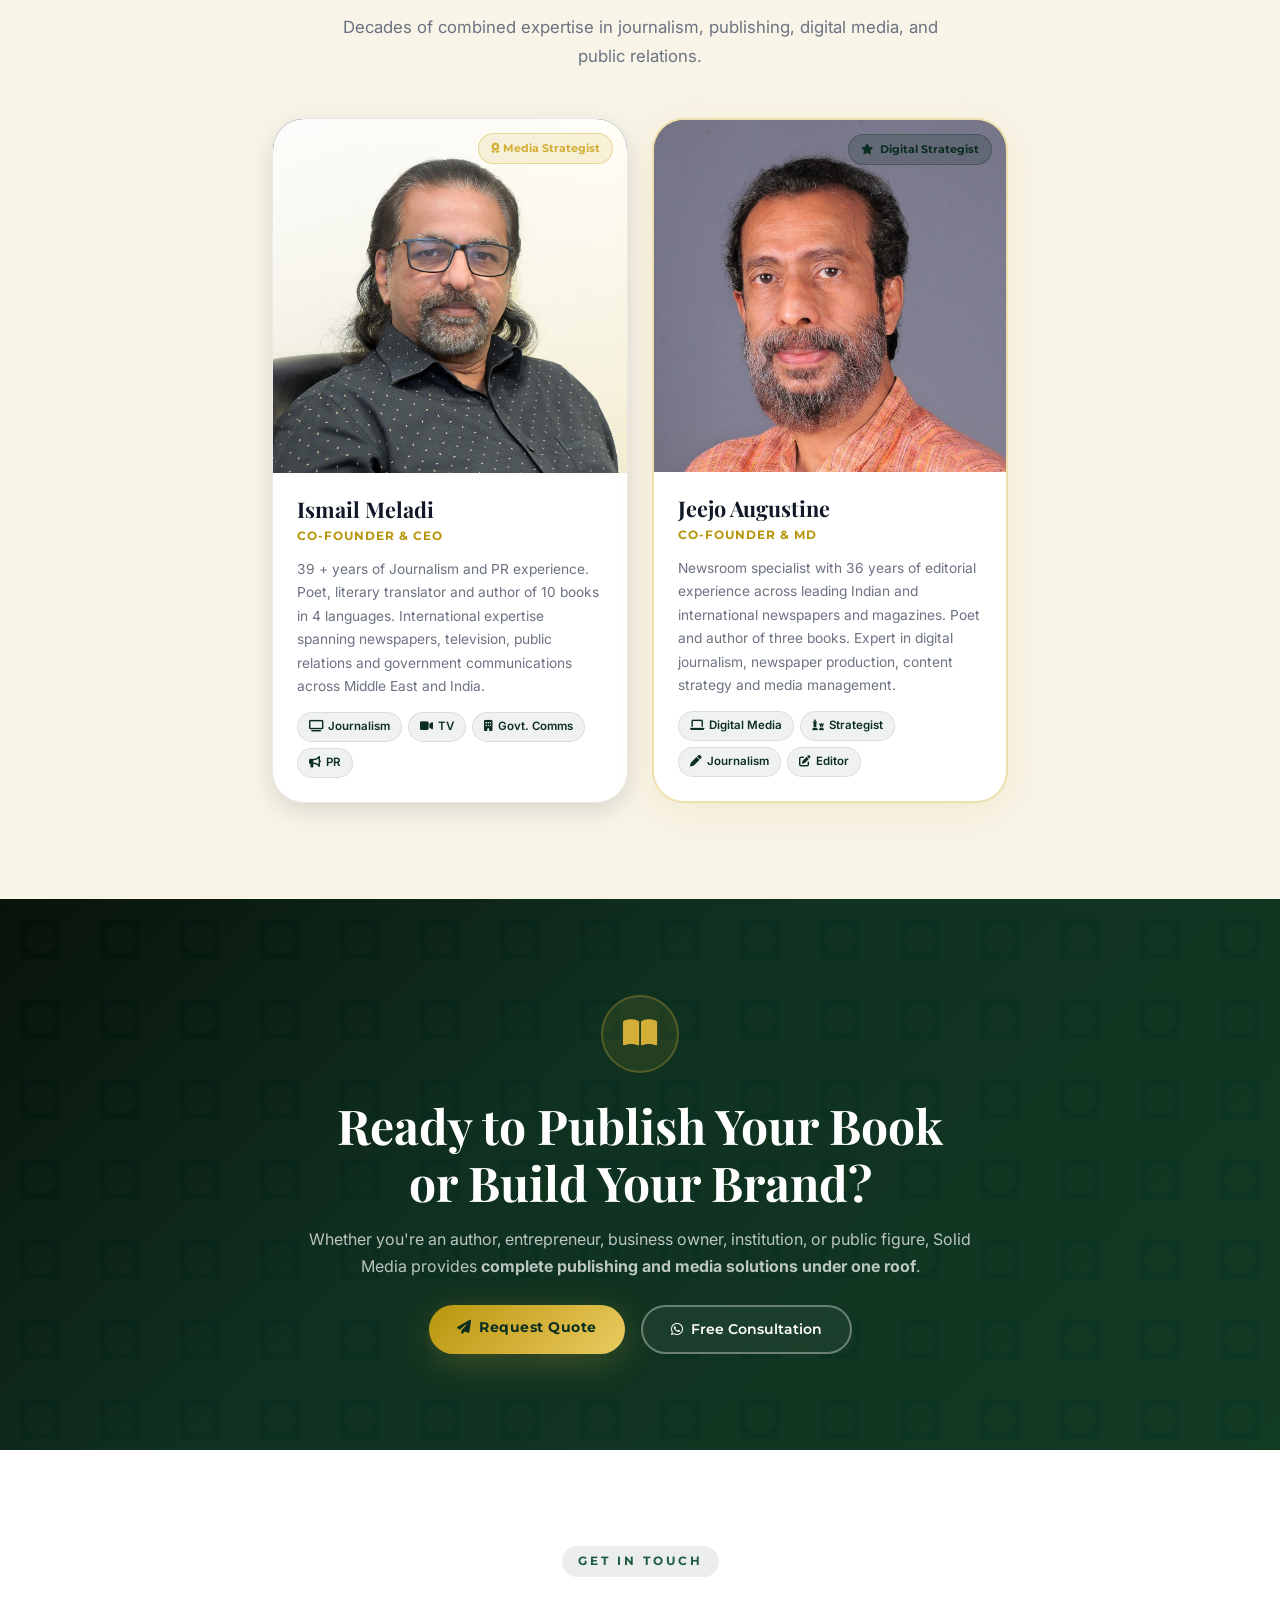
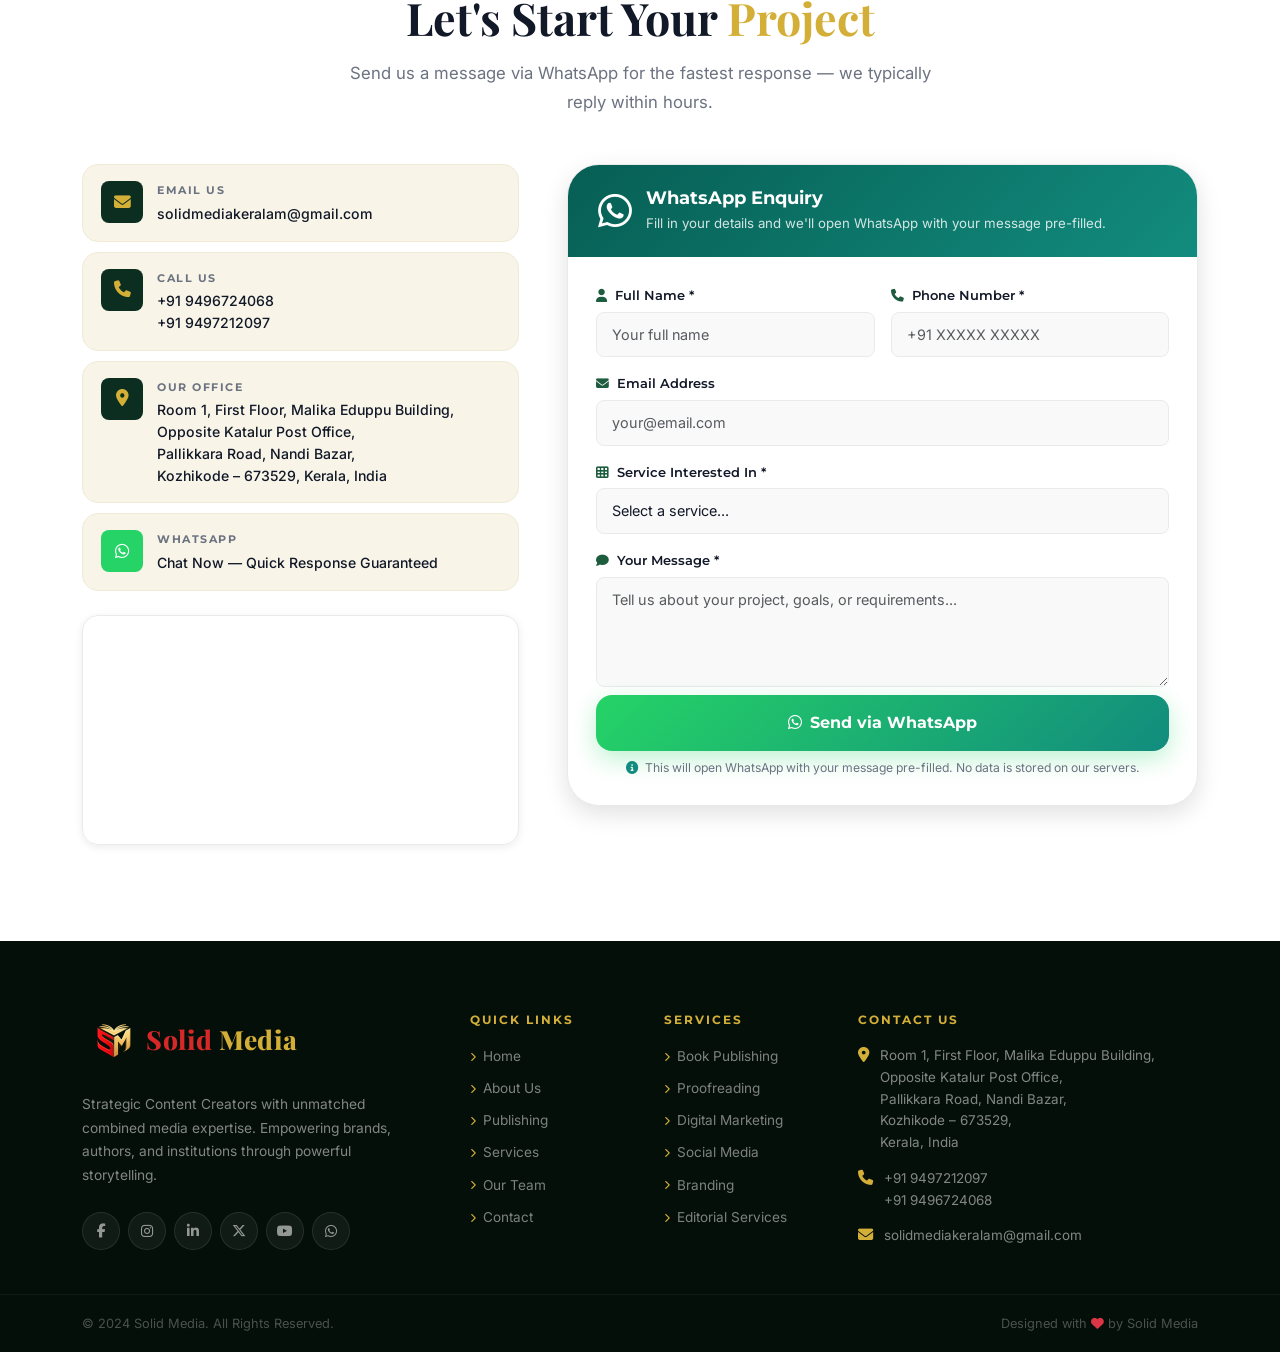
==== commit 3dfcfed0: "17-07-2026" ====
--- a/index.html
+++ b/index.html
@@ -289,6 +289,7 @@
                             <div class="pub-author-tags">
                                 <span class="author-tag"><i class="fas fa-star"></i> First-time Authors</span>
                                 <span class="author-tag"><i class="fas fa-pen"></i> Novel Writers</span>
+                                <span class="author-tag"><i class="fas fa-feather-alt"></i> Poets</span>
                                 <span class="author-tag"><i class="fas fa-graduation-cap"></i> Academic Authors</span>
                                 <span class="author-tag"><i class="fas fa-building"></i> Corporate Publications</span>
                                 <span class="author-tag"><i class="fas fa-user-tie"></i> Biographies</span>
@@ -612,13 +613,14 @@
                             </div>
                             <div class="team-info">
                                 <h4 class="team-name">Ismail Meladi</h4>
-                                <span class="team-role">Co-Founder & Media Director</span>
+                                <span class="team-role">Co-Founder & CEO</span>
                                 <p class="team-bio">
-                                    36+ years of journalism and PR experience. International expertise spanning newspapers,
-                                    television, public relations, and government communications across India and beyond.
+                                    39 + years of Journalism and PR experience. Poet, literary translator and author of 10 books in  4 languages.
+                                    International expertise spanning newspapers, television, public relations and government communications across Middle East and India.
                                 </p>
                                 <div class="team-expertise">
-                                    <span class="exp-tag"><i class="fas fa-tv"></i> TV Journalism</span>
+                                    <span class="exp-tag"><i class="fas fa-tv"></i> Journalism</span>
+                                    <span class="exp-tag"><i class="fas fa-video"></i> TV</span>
                                     <span class="exp-tag"><i class="fas fa-building"></i> Govt. Comms</span>
                                     <span class="exp-tag"><i class="fas fa-bullhorn"></i> PR</span>
                                 </div>
@@ -637,15 +639,16 @@
                             </div>
                             <div class="team-info">
                                 <h4 class="team-name">Jeejo Augustine</h4>
-                                <span class="team-role">Co-Founder & Digital Director</span>
+                                <span class="team-role">Co-Founder & MD</span>
                                 <p class="team-bio">
-                                    Digital media specialist with experience across leading Indian and international publications.
-                                    Expert in digital journalism, content strategy, and media management.
+                                    Newsroom specialist with 36 years of editorial experience across leading Indian and international newspapers and magazines. 
+                                    Poet and author of three books. Expert in digital journalism, newspaper production, content strategy and media management.
                                 </p>
                                 <div class="team-expertise">
                                     <span class="exp-tag"><i class="fas fa-laptop"></i> Digital Media</span>
-                                    <span class="exp-tag"><i class="fas fa-chess"></i> Strategy</span>
+                                    <span class="exp-tag"><i class="fas fa-chess"></i> Strategist</span>
                                     <span class="exp-tag"><i class="fas fa-pen"></i> Journalism</span>
+                                    <span class="exp-tag"><i class="fas fa-edit"></i> Editor</span>
                                 </div>
                             </div>
                         </div>
@@ -720,7 +723,14 @@
                                 <div class="ci-icon"><i class="fas fa-map-marker-alt"></i></div>
                                 <div class="ci-content">
                                     <span class="ci-label">Our Office</span>
-                                    <span class="ci-value">Pallikara Road, Nandhi Bazar,<br>Moodadi, Kozhikode – 673529<br>Kerala, India</span>
+                                    <span class="ci-value">
+                                        Room 1, First Floor,
+                                        Malika Eduppu Building,<br>
+                                        Opposite Katalur Post Office,<br>
+                                        Pallikkara Road, Nandi Bazar,<br>
+                                        Kozhikode – 673529,
+                                        Kerala, India
+                                    </span>
                                 </div>
                             </div>
                             <div class="ci-card">
@@ -876,7 +886,15 @@
                         <ul class="footer-contact">
                             <li>
                                 <i class="fas fa-map-marker-alt"></i>
-                                <span>Pallikara Road, Nandhi Bazar, Moodadi,<br>Kozhikode – 673529, Kerala, India</span>
+                                <!-- <span>Pallikara Road, Nandhi Bazar, Moodadi,<br>Kozhikode – 673529, Kerala, India</span> -->
+                                <span>
+                                    Room 1, First Floor,
+                                    Malika Eduppu Building,
+                                    Opposite Katalur Post Office,<br>
+                                    Pallikkara Road, Nandi Bazar,<br>
+                                    Kozhikode – 673529,<br>
+                                    Kerala, India
+                                </span>
                             </li>
                             <li>
                                 <i class="fas fa-phone"></i>
